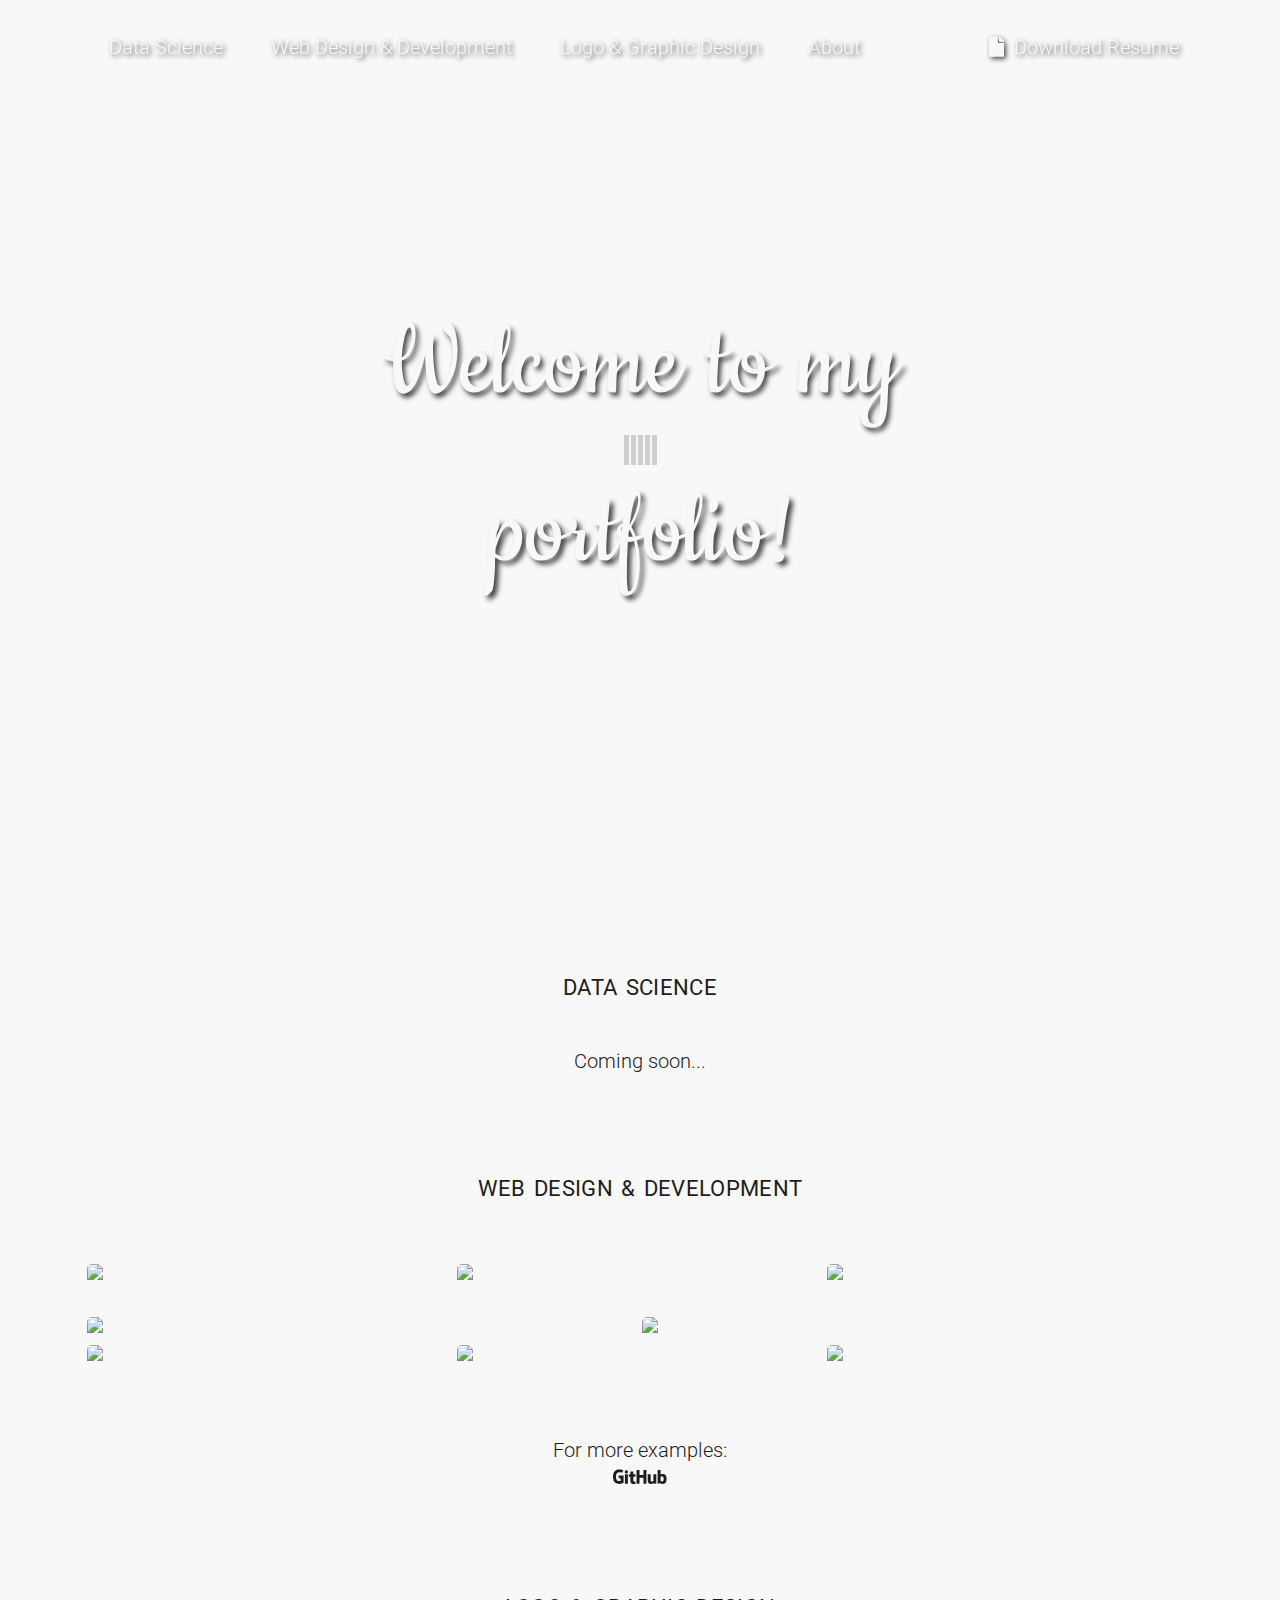
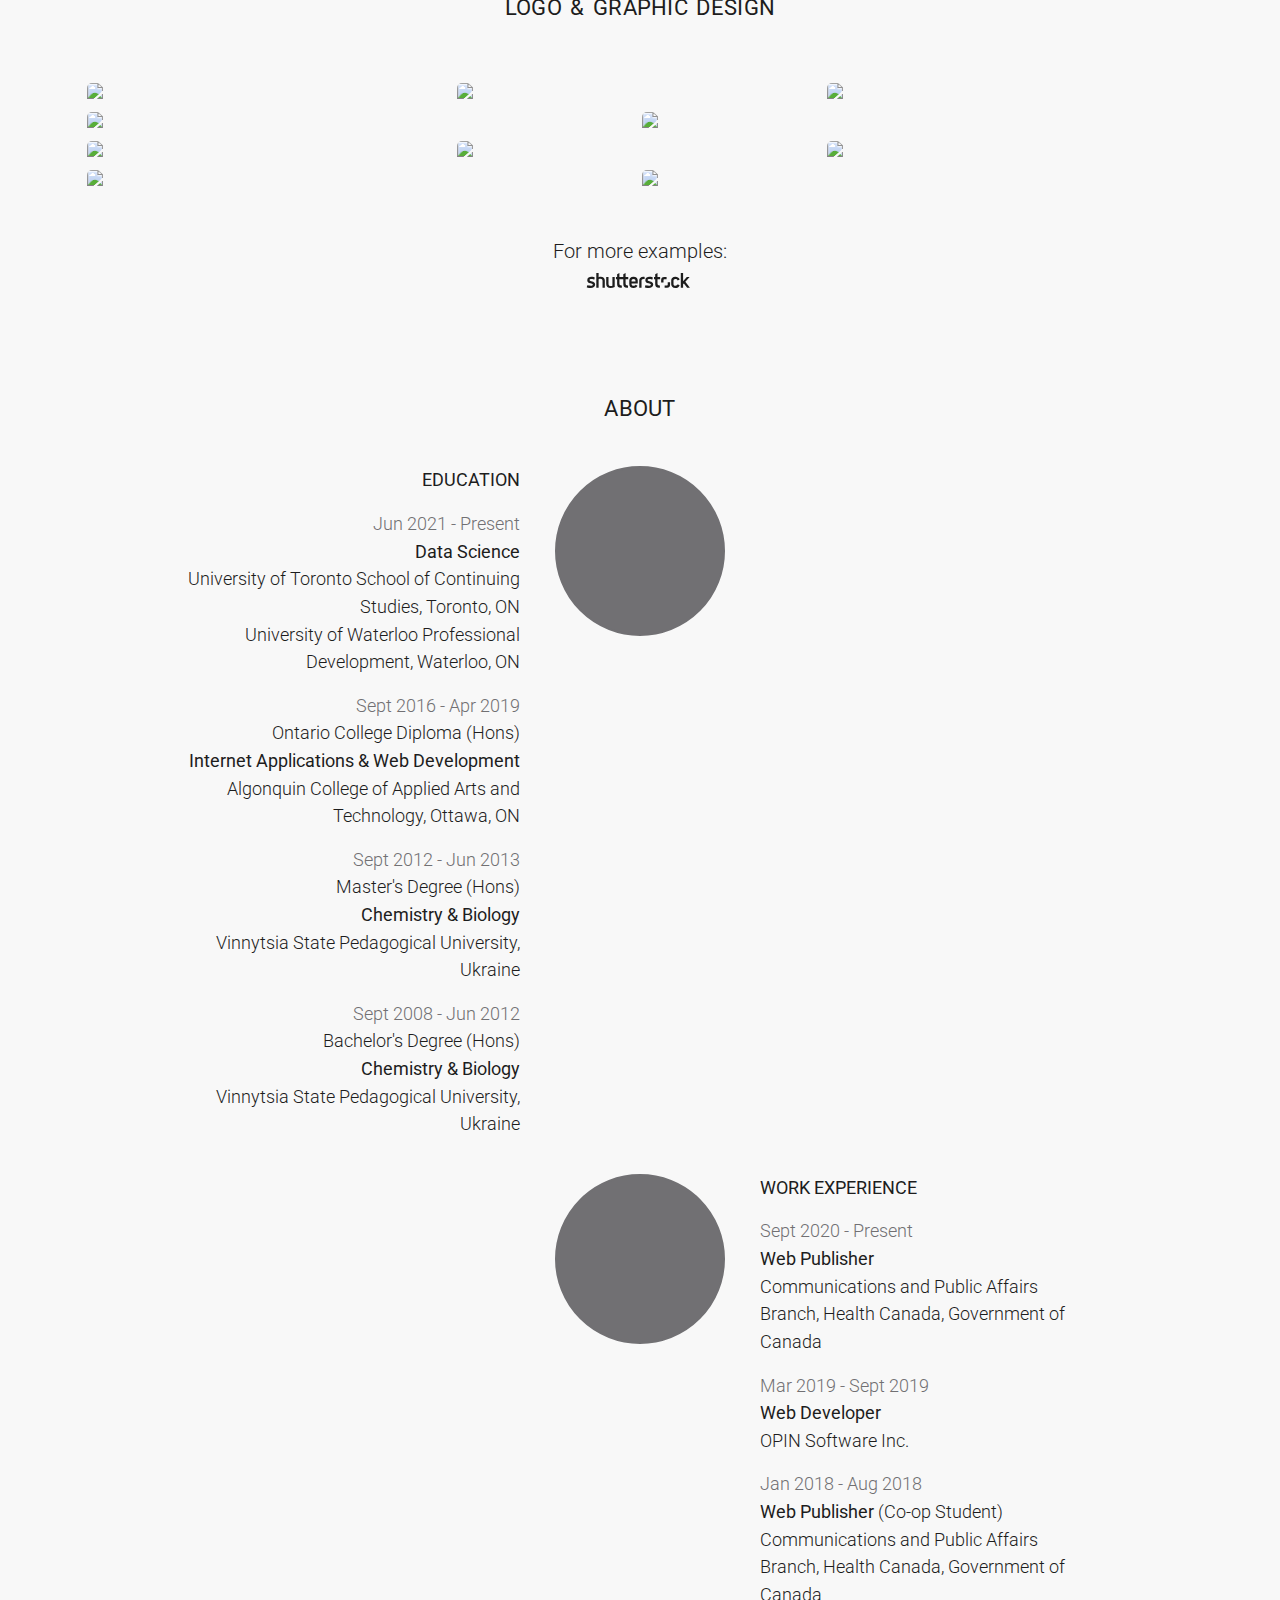
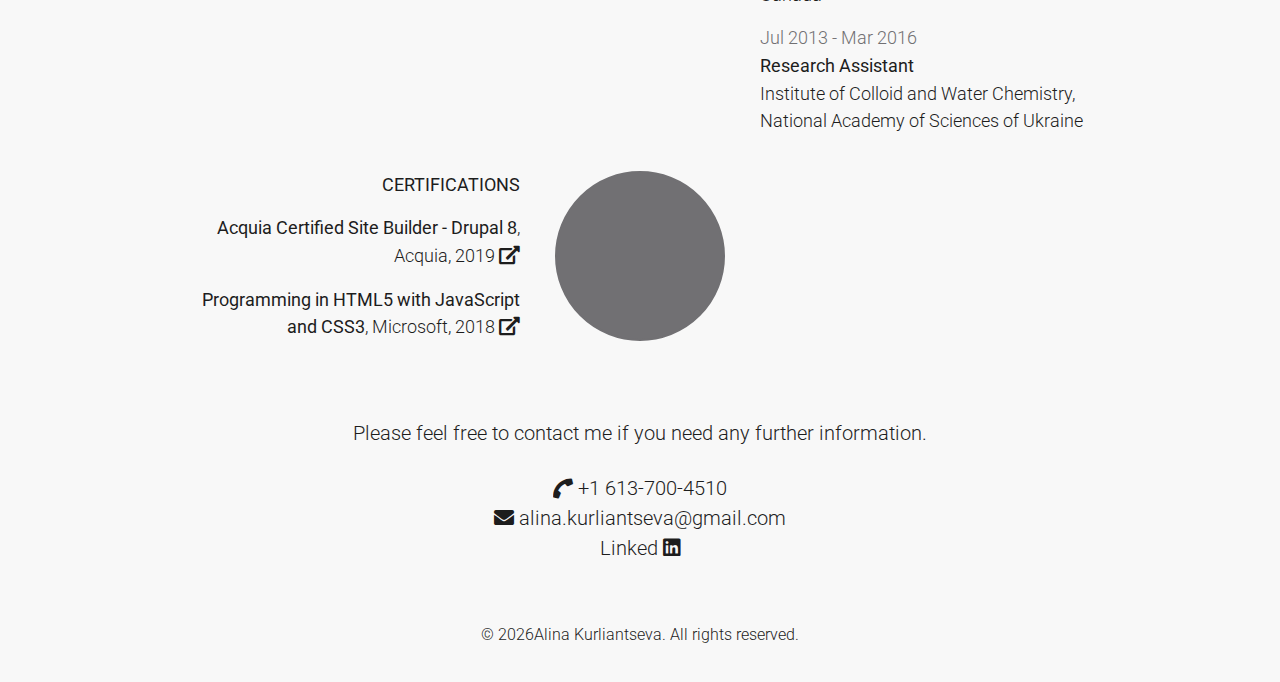
==== index.html @ 16f8d9e8 "Add files via upload" ====
﻿<!DOCTYPE html>
<html lang="en">
<head>
<title>Alina Kurliantseva | Data Scientist, Edmonton, AB</title>
<meta charset="utf-8" />
<meta name="viewport" content="width=device-width, initial-scale=1" />
<meta name="description" content="Foundations of Data Science, Statistics for Data Science, Machine Learning, Big Data Management Systems and Tools" />
<meta name="keywords" content="Foundations of Data Science, Statistics for Data Science, Machine Learning, Big Data Management Systems and Tools" />
<link rel="shortcut icon" href="favicon.ico" />
<link rel="stylesheet" href="https://fonts.googleapis.com/css?family=Roboto:300,400,500" />
<link rel="stylesheet" href="https://fonts.googleapis.com/css?family=Cookie" />
<link rel="stylesheet" href="css/bootstrap.css" />
<link rel="stylesheet" href="css/all.min.css" />
<link rel="stylesheet" href="css/magnific-popup.css" />
<link rel="stylesheet" href="css/main.css" />
<script src="js/jquery.js"></script> 
<script src="js/bootstrap.js"></script> 
<script src="js/magnific-popup.js"></script> 
<script src="js/main.js"></script>
</head>
<body data-spy="scroll" data-target=".navbar" data-offset="50">
<div class="preloader">
    <div class="sk-spinner sk-spinner-wave">
        <div class="sk-rect1"></div>
        <div class="sk-rect2"></div>
        <div class="sk-rect3"></div>
        <div class="sk-rect4"></div>
        <div class="sk-rect5"></div>
    </div>
</div>
<nav class="navbar navbar-expand-lg navbar-light fixed-top" id="mainNav">
    <div class="container">
        <button class="navbar-toggler navbar-toggler-right" type="button" data-toggle="collapse" data-target="#navbar-toggler-demo" aria-controls="navbar-toggler-demo" aria-expanded="false" aria-label="Toggle navigation"><i class="fas fa-bars"></i></button>
        <div class="collapse navbar-collapse" id="navbar-toggler-demo">
            <ul class="navbar-nav mr-auto">
                <li class="nav-item"><a class="nav-link js-scroll-trigger" href="#data-science">Data Science</a></li>
                <li class="nav-item"><a class="nav-link js-scroll-trigger" href="#web-design-development">Web Design &#38; Development</a></li>
                <li class="nav-item"><a class="nav-link js-scroll-trigger" href="#logo-graphic-design">Logo &#38; Graphic Design</a></li>
                <li class="nav-item"><a class="nav-link js-scroll-trigger" href="#about-me">About</a></li>
            </ul>
        </div>
        <a class="navbar-brand" href="docs/alina-kurliantseva-resume.pdf" download><i class="fas fa-file"></i>&#160;&#160;Download Resume</a></div>
</nav>
<section id="home">
    <div class="dot-pattern">
        <div class="container">
            <div class="row">
                <p class="welcome">Welcome to my portfolio!</p>
            </div>
        </div>
    </div>
</section>
<section id="data-science">
    <div class="container">
        <div class="row">
            <div class="col">
                <h1 class="text-center section-title">Data Science</h1>
                <p class="text-center section-description">Coming soon...</p>
            </div>
        </div>
    </div>
</section>
<section id="web-design-development">
    <div class="container">
        <div class="row">
            <div class="col">
                <h1 class="text-center section-title">Web Design &#38; Development</h1>
            </div>
        </div>
        <div id="portfolio-wrapper" class="portfolio-gallery">
            <div class="row">
                <div class="col-12 col-md-6 col-lg-4">
                    <div class="portfolio-item">
                        <div class="wrapper"><a href="#web-design-development-1"><img class="portfolio-img" src="img/web-design-development/alina-kurliantseva-web-design-development-1.jpg" alt="Alina Kurliantseva - Web Design and Development" />
                            <div class="overlay">
                                <div class="view-details">
                                    <p class="text-center">View Details</p>
                                </div>
                            </div>
                            </a></div>
                    </div>
                </div>
                <div class="col-12 col-md-6 col-lg-4">
                    <div class="portfolio-item">
                        <div class="wrapper"><a href="#web-design-development-2"><img class="portfolio-img" src="img/web-design-development/alina-kurliantseva-web-design-development-2.jpg" alt="Alina Kurliantseva - Web Design and Development" />
                            <div class="overlay">
                                <div class="view-details">
                                    <p class="text-center">View Details</p>
                                </div>
                            </div>
                            </a></div>
                    </div>
                </div>
                <div class="col-12 col-md-6 col-lg-4">
                    <div class="portfolio-item">
                        <div class="wrapper"><a href="#web-design-development-8"><img class="portfolio-img" src="img/web-design-development/alina-kurliantseva-web-design-development-8.jpg" alt="Alina Kurliantseva - Web Design and Development" />
                            <div class="overlay">
                                <div class="view-details">
                                    <p class="text-center">View Details</p>
                                </div>
                            </div>
                            </a></div>
                    </div>
                </div>
                <div class="col-12 col-md-6">
                    <div class="portfolio-item">
                        <div class="wrapper"><a href="#web-design-development-6"><img class="portfolio-img" src="img/web-design-development/alina-kurliantseva-web-design-development-6.jpg" alt="Alina Kurliantseva - Web Design and Development" />
                            <div class="overlay">
                                <div class="view-details">
                                    <p class="text-center">View Details</p>
                                </div>
                            </div>
                            </a></div>
                    </div>
                </div>
                <div class="col-12 col-md-6 offset-md-3 col-lg-6 offset-lg-0">
                    <div class="portfolio-item">
                        <div class="wrapper"><a href="#web-design-development-7"><img class="portfolio-img" src="img/web-design-development/alina-kurliantseva-web-design-development-7.jpg" alt="Alina Kurliantseva - Web Design and Development" />
                            <div class="overlay">
                                <div class="view-details">
                                    <p class="text-center">View Details</p>
                                </div>
                            </div>
                            </a></div>
                    </div>
                </div>
                <div class="col-12 col-md-6 col-lg-4">
                    <div class="portfolio-item">
                        <div class="wrapper"><a href="#web-design-development-3"><img class="portfolio-img" src="img/web-design-development/alina-kurliantseva-web-design-development-3.jpg" alt="Alina Kurliantseva - Web Design and Development" />
                            <div class="overlay">
                                <div class="view-details">
                                    <p class="text-center">View Details</p>
                                </div>
                            </div>
                            </a></div>
                    </div>
                </div>
                <div class="col-12 col-md-6 col-lg-4">
                    <div class="portfolio-item">
                        <div class="wrapper"><a href="#web-design-development-4"><img class="portfolio-img" src="img/web-design-development/alina-kurliantseva-web-design-development-4.jpg" alt="Alina Kurliantseva - Web Design and Development" />
                            <div class="overlay">
                                <div class="view-details">
                                    <p class="text-center">View Details</p>
                                </div>
                            </div>
                            </a></div>
                    </div>
                </div>
                <div class="col-12 col-md-6 col-lg-4">
                    <div class="portfolio-item">
                        <div class="wrapper"><a href="#web-design-development-5"><img class="portfolio-img" src="img/web-design-development/alina-kurliantseva-web-design-development-5.jpg" alt="Alina Kurliantseva - Web Design and Development" />
                            <div class="overlay">
                                <div class="view-details">
                                    <p class="text-center">View Details</p>
                                </div>
                            </div>
                            </a></div>
                    </div>
                </div>
            </div>
        </div>
        <div class="row">
            <div class="col">
                <p class="text-center section-description">For more examples:<br />
                    <a href="https://github.com/alinakurliantseva?tab=repositories">
                    <svg xmlns="http://www.w3.org/2000/svg" viewBox="0 0 45 16" width="54" height="19.2">
                        <path class="github-com" fill-rule="evenodd" fill="#1d1d1d" d="M18.53 12.03h-.02c.009 0 .015.01.024.011h.006l-.01-.01zm.004.011c-.093.001-.327.05-.574.05-.78 0-1.05-.36-1.05-.83V8.13h1.59c.09 0 .16-.08.16-.19v-1.7c0-.09-.08-.17-.16-.17h-1.59V3.96c0-.08-.05-.13-.14-.13h-2.16c-.09 0-.14.05-.14.13v2.17s-1.09.27-1.16.28c-.08.02-.13.09-.13.17v1.36c0 .11.08.19.17.19h1.11v3.28c0 2.44 1.7 2.69 2.86 2.69.53 0 1.17-.17 1.27-.22.06-.02.09-.09.09-.16v-1.5a.177.177 0 00-.146-.18zM42.23 9.84c0-1.81-.73-2.05-1.5-1.97-.6.04-1.08.34-1.08.34v3.52s.49.34 1.22.36c1.03.03 1.36-.34 1.36-2.25zm2.43-.16c0 3.43-1.11 4.41-3.05 4.41-1.64 0-2.52-.83-2.52-.83s-.04.46-.09.52c-.03.06-.08.08-.14.08h-1.48c-.1 0-.19-.08-.19-.17l.02-11.11c0-.09.08-.17.17-.17h2.13c.09 0 .17.08.17.17v3.77s.82-.53 2.02-.53l-.01-.02c1.2 0 2.97.45 2.97 3.88zm-8.72-3.61h-2.1c-.11 0-.17.08-.17.19v5.44s-.55.39-1.3.39-.97-.34-.97-1.09V6.25c0-.09-.08-.17-.17-.17h-2.14c-.09 0-.17.08-.17.17v5.11c0 2.2 1.23 2.75 2.92 2.75 1.39 0 2.52-.77 2.52-.77s.05.39.08.45c.02.05.09.09.16.09h1.34c.11 0 .17-.08.17-.17l.02-7.47c0-.09-.08-.17-.19-.17zm-23.7-.01h-2.13c-.09 0-.17.09-.17.2v7.34c0 .2.13.27.3.27h1.92c.2 0 .25-.09.25-.27V6.23c0-.09-.08-.17-.17-.17zm-1.05-3.38c-.77 0-1.38.61-1.38 1.38 0 .77.61 1.38 1.38 1.38.75 0 1.36-.61 1.36-1.38 0-.77-.61-1.38-1.36-1.38zm16.49-.25h-2.11c-.09 0-.17.08-.17.17v4.09h-3.31V2.6c0-.09-.08-.17-.17-.17h-2.13c-.09 0-.17.08-.17.17v11.11c0 .09.09.17.17.17h2.13c.09 0 .17-.08.17-.17V8.96h3.31l-.02 4.75c0 .09.08.17.17.17h2.13c.09 0 .17-.08.17-.17V2.6c0-.09-.08-.17-.17-.17zM8.81 7.35v5.74c0 .04-.01.11-.06.13 0 0-1.25.89-3.31.89-2.49 0-5.44-.78-5.44-5.92S2.58 1.99 5.1 2c2.18 0 3.06.49 3.2.58.04.05.06.09.06.14L7.94 4.5c0 .09-.09.2-.2.17-.36-.11-.9-.33-2.17-.33-1.47 0-3.05.42-3.05 3.73s1.5 3.7 2.58 3.7c.92 0 1.25-.11 1.25-.11v-2.3H4.88c-.11 0-.19-.08-.19-.17V7.35c0-.09.08-.17.19-.17h3.74c.11 0 .19.08.19.17z"> </path>
                    </svg>
                    </a></p>
            </div>
        </div>
    </div>
</section>
<div id="web-design-development-1" class="popup-modal mfp-hide"><a href="photoshop-for-photographers.html"><img class="img" src="img/web-design-development/alina-kurliantseva-web-design-development-1.jpg" alt="Alina Kurliantseva - Web Design and Development" /></a>
    <div class="description-box">
        <p class="text-center"><i class="fas fa-code"></i>&#160;HTML, CSS, Bootstrap, JavaScript, Adobe Photoshop</p>
    </div>
    <div class="link-box">
        <div class="row">
            <div class="col text-left"><a href="https://github.com/alinakurliantseva/photoshop-for-photographers">
                <svg xmlns="http://www.w3.org/2000/svg" viewBox="0 0 45 16" width="54" height="19.2">
                    <path class="github-com" fill-rule="evenodd" fill="#f8f8f8"
                d="M18.53 12.03h-.02c.009 0 .015.01.024.011h.006l-.01-.01zm.004.011c-.093.001-.327.05-.574.05-.78 0-1.05-.36-1.05-.83V8.13h1.59c.09 0 .16-.08.16-.19v-1.7c0-.09-.08-.17-.16-.17h-1.59V3.96c0-.08-.05-.13-.14-.13h-2.16c-.09 0-.14.05-.14.13v2.17s-1.09.27-1.16.28c-.08.02-.13.09-.13.17v1.36c0 .11.08.19.17.19h1.11v3.28c0 2.44 1.7 2.69 2.86 2.69.53 0 1.17-.17 1.27-.22.06-.02.09-.09.09-.16v-1.5a.177.177 0 00-.146-.18zM42.23 9.84c0-1.81-.73-2.05-1.5-1.97-.6.04-1.08.34-1.08.34v3.52s.49.34 1.22.36c1.03.03 1.36-.34 1.36-2.25zm2.43-.16c0 3.43-1.11 4.41-3.05 4.41-1.64 0-2.52-.83-2.52-.83s-.04.46-.09.52c-.03.06-.08.08-.14.08h-1.48c-.1 0-.19-.08-.19-.17l.02-11.11c0-.09.08-.17.17-.17h2.13c.09 0 .17.08.17.17v3.77s.82-.53 2.02-.53l-.01-.02c1.2 0 2.97.45 2.97 3.88zm-8.72-3.61h-2.1c-.11 0-.17.08-.17.19v5.44s-.55.39-1.3.39-.97-.34-.97-1.09V6.25c0-.09-.08-.17-.17-.17h-2.14c-.09 0-.17.08-.17.17v5.11c0 2.2 1.23 2.75 2.92 2.75 1.39 0 2.52-.77 2.52-.77s.05.39.08.45c.02.05.09.09.16.09h1.34c.11 0 .17-.08.17-.17l.02-7.47c0-.09-.08-.17-.19-.17zm-23.7-.01h-2.13c-.09 0-.17.09-.17.2v7.34c0 .2.13.27.3.27h1.92c.2 0 .25-.09.25-.27V6.23c0-.09-.08-.17-.17-.17zm-1.05-3.38c-.77 0-1.38.61-1.38 1.38 0 .77.61 1.38 1.38 1.38.75 0 1.36-.61 1.36-1.38 0-.77-.61-1.38-1.36-1.38zm16.49-.25h-2.11c-.09 0-.17.08-.17.17v4.09h-3.31V2.6c0-.09-.08-.17-.17-.17h-2.13c-.09 0-.17.08-.17.17v11.11c0 .09.09.17.17.17h2.13c.09 0 .17-.08.17-.17V8.96h3.31l-.02 4.75c0 .09.08.17.17.17h2.13c.09 0 .17-.08.17-.17V2.6c0-.09-.08-.17-.17-.17zM8.81 7.35v5.74c0 .04-.01.11-.06.13 0 0-1.25.89-3.31.89-2.49 0-5.44-.78-5.44-5.92S2.58 1.99 5.1 2c2.18 0 3.06.49 3.2.58.04.05.06.09.06.14L7.94 4.5c0 .09-.09.2-.2.17-.36-.11-.9-.33-2.17-.33-1.47 0-3.05.42-3.05 3.73s1.5 3.7 2.58 3.7c.92 0 1.25-.11 1.25-.11v-2.3H4.88c-.11 0-.19-.08-.19-.17V7.35c0-.09.08-.17.19-.17h3.74c.11 0 .19.08.19.17z"></path>
                </svg>
                </a></div>
            <div class="col text-right"><a class="description-box-close">Close</a></div>
        </div>
    </div>
</div>
<div id="web-design-development-2" class="popup-modal mfp-hide"><a href="healthy-eating.html"><img class="img" src="img/web-design-development/alina-kurliantseva-web-design-development-2.jpg" alt="Alina Kurliantseva - Web Design and Development" /></a>
    <div class="description-box">
        <p class="text-center"><i class="fas fa-code"></i>&#160;HTML, CSS, Bootstrap, JavaScript, Adobe Photoshop</p>
    </div>
    <div class="link-box">
        <div class="row">
            <div class="col text-left"><a href="https://github.com/alinakurliantseva/healthy-eating">
                <svg xmlns="http://www.w3.org/2000/svg" viewBox="0 0 45 16" width="54" height="19.2">
                    <path class="github-com" fill-rule="evenodd" fill="#f8f8f8"
                d="M18.53 12.03h-.02c.009 0 .015.01.024.011h.006l-.01-.01zm.004.011c-.093.001-.327.05-.574.05-.78 0-1.05-.36-1.05-.83V8.13h1.59c.09 0 .16-.08.16-.19v-1.7c0-.09-.08-.17-.16-.17h-1.59V3.96c0-.08-.05-.13-.14-.13h-2.16c-.09 0-.14.05-.14.13v2.17s-1.09.27-1.16.28c-.08.02-.13.09-.13.17v1.36c0 .11.08.19.17.19h1.11v3.28c0 2.44 1.7 2.69 2.86 2.69.53 0 1.17-.17 1.27-.22.06-.02.09-.09.09-.16v-1.5a.177.177 0 00-.146-.18zM42.23 9.84c0-1.81-.73-2.05-1.5-1.97-.6.04-1.08.34-1.08.34v3.52s.49.34 1.22.36c1.03.03 1.36-.34 1.36-2.25zm2.43-.16c0 3.43-1.11 4.41-3.05 4.41-1.64 0-2.52-.83-2.52-.83s-.04.46-.09.52c-.03.06-.08.08-.14.08h-1.48c-.1 0-.19-.08-.19-.17l.02-11.11c0-.09.08-.17.17-.17h2.13c.09 0 .17.08.17.17v3.77s.82-.53 2.02-.53l-.01-.02c1.2 0 2.97.45 2.97 3.88zm-8.72-3.61h-2.1c-.11 0-.17.08-.17.19v5.44s-.55.39-1.3.39-.97-.34-.97-1.09V6.25c0-.09-.08-.17-.17-.17h-2.14c-.09 0-.17.08-.17.17v5.11c0 2.2 1.23 2.75 2.92 2.75 1.39 0 2.52-.77 2.52-.77s.05.39.08.45c.02.05.09.09.16.09h1.34c.11 0 .17-.08.17-.17l.02-7.47c0-.09-.08-.17-.19-.17zm-23.7-.01h-2.13c-.09 0-.17.09-.17.2v7.34c0 .2.13.27.3.27h1.92c.2 0 .25-.09.25-.27V6.23c0-.09-.08-.17-.17-.17zm-1.05-3.38c-.77 0-1.38.61-1.38 1.38 0 .77.61 1.38 1.38 1.38.75 0 1.36-.61 1.36-1.38 0-.77-.61-1.38-1.36-1.38zm16.49-.25h-2.11c-.09 0-.17.08-.17.17v4.09h-3.31V2.6c0-.09-.08-.17-.17-.17h-2.13c-.09 0-.17.08-.17.17v11.11c0 .09.09.17.17.17h2.13c.09 0 .17-.08.17-.17V8.96h3.31l-.02 4.75c0 .09.08.17.17.17h2.13c.09 0 .17-.08.17-.17V2.6c0-.09-.08-.17-.17-.17zM8.81 7.35v5.74c0 .04-.01.11-.06.13 0 0-1.25.89-3.31.89-2.49 0-5.44-.78-5.44-5.92S2.58 1.99 5.1 2c2.18 0 3.06.49 3.2.58.04.05.06.09.06.14L7.94 4.5c0 .09-.09.2-.2.17-.36-.11-.9-.33-2.17-.33-1.47 0-3.05.42-3.05 3.73s1.5 3.7 2.58 3.7c.92 0 1.25-.11 1.25-.11v-2.3H4.88c-.11 0-.19-.08-.19-.17V7.35c0-.09.08-.17.19-.17h3.74c.11 0 .19.08.19.17z"></path>
                </svg>
                </a></div>
            <div class="col text-right"><a class="description-box-close">Close</a></div>
        </div>
    </div>
</div>
<div id="web-design-development-3" class="popup-modal mfp-hide"><a href="all-you-need-is-love.html"><img class="img" src="img/web-design-development/alina-kurliantseva-web-design-development-3.jpg" alt="Alina Kurliantseva - Web Design and Development" /></a>
    <div class="description-box">
        <p class="text-center"><i class="fas fa-code"></i>&#160;HTML, CSS, JavaScript, Adobe Photoshop</p>
    </div>
    <div class="link-box">
        <div class="row">
            <div class="col text-left"><a href="https://github.com/alinakurliantseva/all-you-need-is-love">
                <svg xmlns="http://www.w3.org/2000/svg" viewBox="0 0 45 16" width="54" height="19.2">
                    <path class="github-com" fill-rule="evenodd" fill="#f8f8f8"
                d="M18.53 12.03h-.02c.009 0 .015.01.024.011h.006l-.01-.01zm.004.011c-.093.001-.327.05-.574.05-.78 0-1.05-.36-1.05-.83V8.13h1.59c.09 0 .16-.08.16-.19v-1.7c0-.09-.08-.17-.16-.17h-1.59V3.96c0-.08-.05-.13-.14-.13h-2.16c-.09 0-.14.05-.14.13v2.17s-1.09.27-1.16.28c-.08.02-.13.09-.13.17v1.36c0 .11.08.19.17.19h1.11v3.28c0 2.44 1.7 2.69 2.86 2.69.53 0 1.17-.17 1.27-.22.06-.02.09-.09.09-.16v-1.5a.177.177 0 00-.146-.18zM42.23 9.84c0-1.81-.73-2.05-1.5-1.97-.6.04-1.08.34-1.08.34v3.52s.49.34 1.22.36c1.03.03 1.36-.34 1.36-2.25zm2.43-.16c0 3.43-1.11 4.41-3.05 4.41-1.64 0-2.52-.83-2.52-.83s-.04.46-.09.52c-.03.06-.08.08-.14.08h-1.48c-.1 0-.19-.08-.19-.17l.02-11.11c0-.09.08-.17.17-.17h2.13c.09 0 .17.08.17.17v3.77s.82-.53 2.02-.53l-.01-.02c1.2 0 2.97.45 2.97 3.88zm-8.72-3.61h-2.1c-.11 0-.17.08-.17.19v5.44s-.55.39-1.3.39-.97-.34-.97-1.09V6.25c0-.09-.08-.17-.17-.17h-2.14c-.09 0-.17.08-.17.17v5.11c0 2.2 1.23 2.75 2.92 2.75 1.39 0 2.52-.77 2.52-.77s.05.39.08.45c.02.05.09.09.16.09h1.34c.11 0 .17-.08.17-.17l.02-7.47c0-.09-.08-.17-.19-.17zm-23.7-.01h-2.13c-.09 0-.17.09-.17.2v7.34c0 .2.13.27.3.27h1.92c.2 0 .25-.09.25-.27V6.23c0-.09-.08-.17-.17-.17zm-1.05-3.38c-.77 0-1.38.61-1.38 1.38 0 .77.61 1.38 1.38 1.38.75 0 1.36-.61 1.36-1.38 0-.77-.61-1.38-1.36-1.38zm16.49-.25h-2.11c-.09 0-.17.08-.17.17v4.09h-3.31V2.6c0-.09-.08-.17-.17-.17h-2.13c-.09 0-.17.08-.17.17v11.11c0 .09.09.17.17.17h2.13c.09 0 .17-.08.17-.17V8.96h3.31l-.02 4.75c0 .09.08.17.17.17h2.13c.09 0 .17-.08.17-.17V2.6c0-.09-.08-.17-.17-.17zM8.81 7.35v5.74c0 .04-.01.11-.06.13 0 0-1.25.89-3.31.89-2.49 0-5.44-.78-5.44-5.92S2.58 1.99 5.1 2c2.18 0 3.06.49 3.2.58.04.05.06.09.06.14L7.94 4.5c0 .09-.09.2-.2.17-.36-.11-.9-.33-2.17-.33-1.47 0-3.05.42-3.05 3.73s1.5 3.7 2.58 3.7c.92 0 1.25-.11 1.25-.11v-2.3H4.88c-.11 0-.19-.08-.19-.17V7.35c0-.09.08-.17.19-.17h3.74c.11 0 .19.08.19.17z"></path>
                </svg>
                </a></div>
            <div class="col text-right"><a class="description-box-close">Close</a></div>
        </div>
    </div>
</div>
<div id="web-design-development-4" class="popup-modal mfp-hide"><a href="drum-kit.html"><img class="img" src="img/web-design-development/alina-kurliantseva-web-design-development-4.jpg" alt="Alina Kurliantseva - Web Design and Development" /></a>
    <div class="description-box">
        <p class="text-center"><i class="fas fa-code"></i>&#160;HTML, CSS, Bootstrap, JavaScript, Adobe Photoshop</p>
    </div>
    <div class="link-box">
        <div class="row">
            <div class="col text-left"><a href="https://github.com/alinakurliantseva/drum-kit">
                <svg xmlns="http://www.w3.org/2000/svg" viewBox="0 0 45 16" width="54" height="19.2">
                    <path class="github-com" fill-rule="evenodd" fill="#f8f8f8"
                d="M18.53 12.03h-.02c.009 0 .015.01.024.011h.006l-.01-.01zm.004.011c-.093.001-.327.05-.574.05-.78 0-1.05-.36-1.05-.83V8.13h1.59c.09 0 .16-.08.16-.19v-1.7c0-.09-.08-.17-.16-.17h-1.59V3.96c0-.08-.05-.13-.14-.13h-2.16c-.09 0-.14.05-.14.13v2.17s-1.09.27-1.16.28c-.08.02-.13.09-.13.17v1.36c0 .11.08.19.17.19h1.11v3.28c0 2.44 1.7 2.69 2.86 2.69.53 0 1.17-.17 1.27-.22.06-.02.09-.09.09-.16v-1.5a.177.177 0 00-.146-.18zM42.23 9.84c0-1.81-.73-2.05-1.5-1.97-.6.04-1.08.34-1.08.34v3.52s.49.34 1.22.36c1.03.03 1.36-.34 1.36-2.25zm2.43-.16c0 3.43-1.11 4.41-3.05 4.41-1.64 0-2.52-.83-2.52-.83s-.04.46-.09.52c-.03.06-.08.08-.14.08h-1.48c-.1 0-.19-.08-.19-.17l.02-11.11c0-.09.08-.17.17-.17h2.13c.09 0 .17.08.17.17v3.77s.82-.53 2.02-.53l-.01-.02c1.2 0 2.97.45 2.97 3.88zm-8.72-3.61h-2.1c-.11 0-.17.08-.17.19v5.44s-.55.39-1.3.39-.97-.34-.97-1.09V6.25c0-.09-.08-.17-.17-.17h-2.14c-.09 0-.17.08-.17.17v5.11c0 2.2 1.23 2.75 2.92 2.75 1.39 0 2.52-.77 2.52-.77s.05.39.08.45c.02.05.09.09.16.09h1.34c.11 0 .17-.08.17-.17l.02-7.47c0-.09-.08-.17-.19-.17zm-23.7-.01h-2.13c-.09 0-.17.09-.17.2v7.34c0 .2.13.27.3.27h1.92c.2 0 .25-.09.25-.27V6.23c0-.09-.08-.17-.17-.17zm-1.05-3.38c-.77 0-1.38.61-1.38 1.38 0 .77.61 1.38 1.38 1.38.75 0 1.36-.61 1.36-1.38 0-.77-.61-1.38-1.36-1.38zm16.49-.25h-2.11c-.09 0-.17.08-.17.17v4.09h-3.31V2.6c0-.09-.08-.17-.17-.17h-2.13c-.09 0-.17.08-.17.17v11.11c0 .09.09.17.17.17h2.13c.09 0 .17-.08.17-.17V8.96h3.31l-.02 4.75c0 .09.08.17.17.17h2.13c.09 0 .17-.08.17-.17V2.6c0-.09-.08-.17-.17-.17zM8.81 7.35v5.74c0 .04-.01.11-.06.13 0 0-1.25.89-3.31.89-2.49 0-5.44-.78-5.44-5.92S2.58 1.99 5.1 2c2.18 0 3.06.49 3.2.58.04.05.06.09.06.14L7.94 4.5c0 .09-.09.2-.2.17-.36-.11-.9-.33-2.17-.33-1.47 0-3.05.42-3.05 3.73s1.5 3.7 2.58 3.7c.92 0 1.25-.11 1.25-.11v-2.3H4.88c-.11 0-.19-.08-.19-.17V7.35c0-.09.08-.17.19-.17h3.74c.11 0 .19.08.19.17z"></path>
                </svg>
                </a></div>
            <div class="col text-right"><a class="description-box-close">Close</a></div>
        </div>
    </div>
</div>
<div id="web-design-development-5" class="popup-modal mfp-hide"><a href="tic-tac-toe.html"><img class="img" src="img/web-design-development/alina-kurliantseva-web-design-development-5.jpg" alt="Alina Kurliantseva - Web Design and Development" /></a>
    <div class="description-box">
        <p class="text-center"><i class="fas fa-code"></i>&#160;HTML, CSS, Bootstrap, JavaScript, Adobe Photoshop</p>
    </div>
    <div class="link-box">
        <div class="row">
            <div class="col text-left"><a href="https://github.com/alinakurliantseva/tic-tac-toe">
                <svg xmlns="http://www.w3.org/2000/svg" viewBox="0 0 45 16" width="54" height="19.2">
                    <path class="github-com" fill-rule="evenodd" fill="#f8f8f8"
                d="M18.53 12.03h-.02c.009 0 .015.01.024.011h.006l-.01-.01zm.004.011c-.093.001-.327.05-.574.05-.78 0-1.05-.36-1.05-.83V8.13h1.59c.09 0 .16-.08.16-.19v-1.7c0-.09-.08-.17-.16-.17h-1.59V3.96c0-.08-.05-.13-.14-.13h-2.16c-.09 0-.14.05-.14.13v2.17s-1.09.27-1.16.28c-.08.02-.13.09-.13.17v1.36c0 .11.08.19.17.19h1.11v3.28c0 2.44 1.7 2.69 2.86 2.69.53 0 1.17-.17 1.27-.22.06-.02.09-.09.09-.16v-1.5a.177.177 0 00-.146-.18zM42.23 9.84c0-1.81-.73-2.05-1.5-1.97-.6.04-1.08.34-1.08.34v3.52s.49.34 1.22.36c1.03.03 1.36-.34 1.36-2.25zm2.43-.16c0 3.43-1.11 4.41-3.05 4.41-1.64 0-2.52-.83-2.52-.83s-.04.46-.09.52c-.03.06-.08.08-.14.08h-1.48c-.1 0-.19-.08-.19-.17l.02-11.11c0-.09.08-.17.17-.17h2.13c.09 0 .17.08.17.17v3.77s.82-.53 2.02-.53l-.01-.02c1.2 0 2.97.45 2.97 3.88zm-8.72-3.61h-2.1c-.11 0-.17.08-.17.19v5.44s-.55.39-1.3.39-.97-.34-.97-1.09V6.25c0-.09-.08-.17-.17-.17h-2.14c-.09 0-.17.08-.17.17v5.11c0 2.2 1.23 2.75 2.92 2.75 1.39 0 2.52-.77 2.52-.77s.05.39.08.45c.02.05.09.09.16.09h1.34c.11 0 .17-.08.17-.17l.02-7.47c0-.09-.08-.17-.19-.17zm-23.7-.01h-2.13c-.09 0-.17.09-.17.2v7.34c0 .2.13.27.3.27h1.92c.2 0 .25-.09.25-.27V6.23c0-.09-.08-.17-.17-.17zm-1.05-3.38c-.77 0-1.38.61-1.38 1.38 0 .77.61 1.38 1.38 1.38.75 0 1.36-.61 1.36-1.38 0-.77-.61-1.38-1.36-1.38zm16.49-.25h-2.11c-.09 0-.17.08-.17.17v4.09h-3.31V2.6c0-.09-.08-.17-.17-.17h-2.13c-.09 0-.17.08-.17.17v11.11c0 .09.09.17.17.17h2.13c.09 0 .17-.08.17-.17V8.96h3.31l-.02 4.75c0 .09.08.17.17.17h2.13c.09 0 .17-.08.17-.17V2.6c0-.09-.08-.17-.17-.17zM8.81 7.35v5.74c0 .04-.01.11-.06.13 0 0-1.25.89-3.31.89-2.49 0-5.44-.78-5.44-5.92S2.58 1.99 5.1 2c2.18 0 3.06.49 3.2.58.04.05.06.09.06.14L7.94 4.5c0 .09-.09.2-.2.17-.36-.11-.9-.33-2.17-.33-1.47 0-3.05.42-3.05 3.73s1.5 3.7 2.58 3.7c.92 0 1.25-.11 1.25-.11v-2.3H4.88c-.11 0-.19-.08-.19-.17V7.35c0-.09.08-.17.19-.17h3.74c.11 0 .19.08.19.17z"></path>
                </svg>
                </a></div>
            <div class="col text-right"><a class="description-box-close">Close</a></div>
        </div>
    </div>
</div>
<div id="web-design-development-6" class="popup-modal mfp-hide"><a href="photography.html"><img class="img" src="img/web-design-development/alina-kurliantseva-web-design-development-6.jpg" alt="Alina Kurliantseva - Web Design and Development" /></a>
    <div class="description-box">
        <p class="text-center"><i class="fas fa-code"></i>&#160;HTML, CSS, Bootstrap, JavaScript, Adobe Photoshop</p>
    </div>
    <div class="link-box">
        <div class="row">
            <div class="col text-left"><a href="https://github.com/alinakurliantseva/photography">
                <svg xmlns="http://www.w3.org/2000/svg" viewBox="0 0 45 16" width="54" height="19.2">
                    <path class="github-com" fill-rule="evenodd" fill="#f8f8f8"
                d="M18.53 12.03h-.02c.009 0 .015.01.024.011h.006l-.01-.01zm.004.011c-.093.001-.327.05-.574.05-.78 0-1.05-.36-1.05-.83V8.13h1.59c.09 0 .16-.08.16-.19v-1.7c0-.09-.08-.17-.16-.17h-1.59V3.96c0-.08-.05-.13-.14-.13h-2.16c-.09 0-.14.05-.14.13v2.17s-1.09.27-1.16.28c-.08.02-.13.09-.13.17v1.36c0 .11.08.19.17.19h1.11v3.28c0 2.44 1.7 2.69 2.86 2.69.53 0 1.17-.17 1.27-.22.06-.02.09-.09.09-.16v-1.5a.177.177 0 00-.146-.18zM42.23 9.84c0-1.81-.73-2.05-1.5-1.97-.6.04-1.08.34-1.08.34v3.52s.49.34 1.22.36c1.03.03 1.36-.34 1.36-2.25zm2.43-.16c0 3.43-1.11 4.41-3.05 4.41-1.64 0-2.52-.83-2.52-.83s-.04.46-.09.52c-.03.06-.08.08-.14.08h-1.48c-.1 0-.19-.08-.19-.17l.02-11.11c0-.09.08-.17.17-.17h2.13c.09 0 .17.08.17.17v3.77s.82-.53 2.02-.53l-.01-.02c1.2 0 2.97.45 2.97 3.88zm-8.72-3.61h-2.1c-.11 0-.17.08-.17.19v5.44s-.55.39-1.3.39-.97-.34-.97-1.09V6.25c0-.09-.08-.17-.17-.17h-2.14c-.09 0-.17.08-.17.17v5.11c0 2.2 1.23 2.75 2.92 2.75 1.39 0 2.52-.77 2.52-.77s.05.39.08.45c.02.05.09.09.16.09h1.34c.11 0 .17-.08.17-.17l.02-7.47c0-.09-.08-.17-.19-.17zm-23.7-.01h-2.13c-.09 0-.17.09-.17.2v7.34c0 .2.13.27.3.27h1.92c.2 0 .25-.09.25-.27V6.23c0-.09-.08-.17-.17-.17zm-1.05-3.38c-.77 0-1.38.61-1.38 1.38 0 .77.61 1.38 1.38 1.38.75 0 1.36-.61 1.36-1.38 0-.77-.61-1.38-1.36-1.38zm16.49-.25h-2.11c-.09 0-.17.08-.17.17v4.09h-3.31V2.6c0-.09-.08-.17-.17-.17h-2.13c-.09 0-.17.08-.17.17v11.11c0 .09.09.17.17.17h2.13c.09 0 .17-.08.17-.17V8.96h3.31l-.02 4.75c0 .09.08.17.17.17h2.13c.09 0 .17-.08.17-.17V2.6c0-.09-.08-.17-.17-.17zM8.81 7.35v5.74c0 .04-.01.11-.06.13 0 0-1.25.89-3.31.89-2.49 0-5.44-.78-5.44-5.92S2.58 1.99 5.1 2c2.18 0 3.06.49 3.2.58.04.05.06.09.06.14L7.94 4.5c0 .09-.09.2-.2.17-.36-.11-.9-.33-2.17-.33-1.47 0-3.05.42-3.05 3.73s1.5 3.7 2.58 3.7c.92 0 1.25-.11 1.25-.11v-2.3H4.88c-.11 0-.19-.08-.19-.17V7.35c0-.09.08-.17.19-.17h3.74c.11 0 .19.08.19.17z"></path>
                </svg>
                </a></div>
            <div class="col text-right"><a class="description-box-close">Close</a></div>
        </div>
    </div>
</div>
<div id="web-design-development-7" class="popup-modal mfp-hide"><a href="lemon-garden.html"><img class="img" src="img/web-design-development/alina-kurliantseva-web-design-development-7.jpg" alt="Alina Kurliantseva - Web Design and Development" /></a>
    <div class="description-box">
        <p class="text-center"><i class="fas fa-code"></i>&#160;HTML, CSS, Bootstrap, JavaScript, Adobe Photoshop</p>
    </div>
    <div class="link-box">
        <div class="row">
            <div class="col text-left"><a href="https://github.com/alinakurliantseva/lemon-garden">
                <svg xmlns="http://www.w3.org/2000/svg" viewBox="0 0 45 16" width="54" height="19.2">
                    <path class="github-com" fill-rule="evenodd" fill="#f8f8f8"
                d="M18.53 12.03h-.02c.009 0 .015.01.024.011h.006l-.01-.01zm.004.011c-.093.001-.327.05-.574.05-.78 0-1.05-.36-1.05-.83V8.13h1.59c.09 0 .16-.08.16-.19v-1.7c0-.09-.08-.17-.16-.17h-1.59V3.96c0-.08-.05-.13-.14-.13h-2.16c-.09 0-.14.05-.14.13v2.17s-1.09.27-1.16.28c-.08.02-.13.09-.13.17v1.36c0 .11.08.19.17.19h1.11v3.28c0 2.44 1.7 2.69 2.86 2.69.53 0 1.17-.17 1.27-.22.06-.02.09-.09.09-.16v-1.5a.177.177 0 00-.146-.18zM42.23 9.84c0-1.81-.73-2.05-1.5-1.97-.6.04-1.08.34-1.08.34v3.52s.49.34 1.22.36c1.03.03 1.36-.34 1.36-2.25zm2.43-.16c0 3.43-1.11 4.41-3.05 4.41-1.64 0-2.52-.83-2.52-.83s-.04.46-.09.52c-.03.06-.08.08-.14.08h-1.48c-.1 0-.19-.08-.19-.17l.02-11.11c0-.09.08-.17.17-.17h2.13c.09 0 .17.08.17.17v3.77s.82-.53 2.02-.53l-.01-.02c1.2 0 2.97.45 2.97 3.88zm-8.72-3.61h-2.1c-.11 0-.17.08-.17.19v5.44s-.55.39-1.3.39-.97-.34-.97-1.09V6.25c0-.09-.08-.17-.17-.17h-2.14c-.09 0-.17.08-.17.17v5.11c0 2.2 1.23 2.75 2.92 2.75 1.39 0 2.52-.77 2.52-.77s.05.39.08.45c.02.05.09.09.16.09h1.34c.11 0 .17-.08.17-.17l.02-7.47c0-.09-.08-.17-.19-.17zm-23.7-.01h-2.13c-.09 0-.17.09-.17.2v7.34c0 .2.13.27.3.27h1.92c.2 0 .25-.09.25-.27V6.23c0-.09-.08-.17-.17-.17zm-1.05-3.38c-.77 0-1.38.61-1.38 1.38 0 .77.61 1.38 1.38 1.38.75 0 1.36-.61 1.36-1.38 0-.77-.61-1.38-1.36-1.38zm16.49-.25h-2.11c-.09 0-.17.08-.17.17v4.09h-3.31V2.6c0-.09-.08-.17-.17-.17h-2.13c-.09 0-.17.08-.17.17v11.11c0 .09.09.17.17.17h2.13c.09 0 .17-.08.17-.17V8.96h3.31l-.02 4.75c0 .09.08.17.17.17h2.13c.09 0 .17-.08.17-.17V2.6c0-.09-.08-.17-.17-.17zM8.81 7.35v5.74c0 .04-.01.11-.06.13 0 0-1.25.89-3.31.89-2.49 0-5.44-.78-5.44-5.92S2.58 1.99 5.1 2c2.18 0 3.06.49 3.2.58.04.05.06.09.06.14L7.94 4.5c0 .09-.09.2-.2.17-.36-.11-.9-.33-2.17-.33-1.47 0-3.05.42-3.05 3.73s1.5 3.7 2.58 3.7c.92 0 1.25-.11 1.25-.11v-2.3H4.88c-.11 0-.19-.08-.19-.17V7.35c0-.09.08-.17.19-.17h3.74c.11 0 .19.08.19.17z"></path>
                </svg>
                </a></div>
            <div class="col text-right"><a class="description-box-close">Close</a></div>
        </div>
    </div>
</div>
<div id="web-design-development-8" class="popup-modal mfp-hide"><a href="my-english-pages/index.html"><img class="img" src="img/web-design-development/alina-kurliantseva-web-design-development-8.jpg" alt="Alina Kurliantseva - Web Design and Development" /></a>
    <div class="description-box">
        <p class="text-center"><i class="fas fa-code"></i>&#160;HTML, CSS, Bootstrap, JavaScript, Adobe Photoshop</p>
    </div>
    <div class="link-box">
        <div class="row">
            <div class="col text-left"><a href="https://github.com/alinakurliantseva/my-english-pages">
                <svg xmlns="http://www.w3.org/2000/svg" viewBox="0 0 45 16" width="54" height="19.2">
                    <path class="github-com" fill-rule="evenodd" fill="#f8f8f8"
                d="M18.53 12.03h-.02c.009 0 .015.01.024.011h.006l-.01-.01zm.004.011c-.093.001-.327.05-.574.05-.78 0-1.05-.36-1.05-.83V8.13h1.59c.09 0 .16-.08.16-.19v-1.7c0-.09-.08-.17-.16-.17h-1.59V3.96c0-.08-.05-.13-.14-.13h-2.16c-.09 0-.14.05-.14.13v2.17s-1.09.27-1.16.28c-.08.02-.13.09-.13.17v1.36c0 .11.08.19.17.19h1.11v3.28c0 2.44 1.7 2.69 2.86 2.69.53 0 1.17-.17 1.27-.22.06-.02.09-.09.09-.16v-1.5a.177.177 0 00-.146-.18zM42.23 9.84c0-1.81-.73-2.05-1.5-1.97-.6.04-1.08.34-1.08.34v3.52s.49.34 1.22.36c1.03.03 1.36-.34 1.36-2.25zm2.43-.16c0 3.43-1.11 4.41-3.05 4.41-1.64 0-2.52-.83-2.52-.83s-.04.46-.09.52c-.03.06-.08.08-.14.08h-1.48c-.1 0-.19-.08-.19-.17l.02-11.11c0-.09.08-.17.17-.17h2.13c.09 0 .17.08.17.17v3.77s.82-.53 2.02-.53l-.01-.02c1.2 0 2.97.45 2.97 3.88zm-8.72-3.61h-2.1c-.11 0-.17.08-.17.19v5.44s-.55.39-1.3.39-.97-.34-.97-1.09V6.25c0-.09-.08-.17-.17-.17h-2.14c-.09 0-.17.08-.17.17v5.11c0 2.2 1.23 2.75 2.92 2.75 1.39 0 2.52-.77 2.52-.77s.05.39.08.45c.02.05.09.09.16.09h1.34c.11 0 .17-.08.17-.17l.02-7.47c0-.09-.08-.17-.19-.17zm-23.7-.01h-2.13c-.09 0-.17.09-.17.2v7.34c0 .2.13.27.3.27h1.92c.2 0 .25-.09.25-.27V6.23c0-.09-.08-.17-.17-.17zm-1.05-3.38c-.77 0-1.38.61-1.38 1.38 0 .77.61 1.38 1.38 1.38.75 0 1.36-.61 1.36-1.38 0-.77-.61-1.38-1.36-1.38zm16.49-.25h-2.11c-.09 0-.17.08-.17.17v4.09h-3.31V2.6c0-.09-.08-.17-.17-.17h-2.13c-.09 0-.17.08-.17.17v11.11c0 .09.09.17.17.17h2.13c.09 0 .17-.08.17-.17V8.96h3.31l-.02 4.75c0 .09.08.17.17.17h2.13c.09 0 .17-.08.17-.17V2.6c0-.09-.08-.17-.17-.17zM8.81 7.35v5.74c0 .04-.01.11-.06.13 0 0-1.25.89-3.31.89-2.49 0-5.44-.78-5.44-5.92S2.58 1.99 5.1 2c2.18 0 3.06.49 3.2.58.04.05.06.09.06.14L7.94 4.5c0 .09-.09.2-.2.17-.36-.11-.9-.33-2.17-.33-1.47 0-3.05.42-3.05 3.73s1.5 3.7 2.58 3.7c.92 0 1.25-.11 1.25-.11v-2.3H4.88c-.11 0-.19-.08-.19-.17V7.35c0-.09.08-.17.19-.17h3.74c.11 0 .19.08.19.17z"></path>
                </svg>
                </a></div>
            <div class="col text-right"><a class="description-box-close">Close</a></div>
        </div>
    </div>
</div>
<section id="logo-graphic-design">
    <div class="container">
        <div class="row">
            <div class="col">
                <h1 class="text-center section-title">Logo &#38; Graphic Design</h1>
            </div>
        </div>
        <div class="portfolio-gallery">
            <div class="row">
                <div class="col-12 col-md-6 col-lg-4">
                    <div class="portfolio-item">
                        <div class="wrapper"><a href="#logo-design-1"><img class="portfolio-img" src="img/logo-graphic-design/alina-kurliantseva-logo-graphic-design-1.jpg" alt="Alina Kurliantseva - Logo Design" />
                            <div class="overlay">
                                <div class="view-details">
                                    <p class="text-center">View Details</p>
                                </div>
                            </div>
                            </a></div>
                    </div>
                </div>
                <div class="col-12 col-md-6 col-lg-4">
                    <div class="portfolio-item">
                        <div class="wrapper"><a href="#logo-design-2"><img class="portfolio-img" src="img/logo-graphic-design/alina-kurliantseva-logo-graphic-design-2.jpg" alt="Alina Kurliantseva - Graphic Design" />
                            <div class="overlay">
                                <div class="view-details">
                                    <p class="text-center">View Details</p>
                                </div>
                            </div>
                            </a></div>
                    </div>
                </div>
                <div class="col-12 col-md-6 col-lg-4">
                    <div class="portfolio-item">
                        <div class="wrapper"><a href="#logo-design-3"><img class="portfolio-img" src="img/logo-graphic-design/alina-kurliantseva-logo-graphic-design-3.jpg" alt="Alina Kurliantseva - Graphic Design" />
                            <div class="overlay">
                                <div class="view-details">
                                    <p class="text-center">View Details</p>
                                </div>
                            </div>
                            </a></div>
                    </div>
                </div>
                <div class="col-12 col-md-6">
                    <div class="portfolio-item">
                        <div class="wrapper"><a href="#logo-design-4"><img class="portfolio-img" src="img/logo-graphic-design/alina-kurliantseva-logo-graphic-design-4.jpg" alt="Alina Kurliantseva - Logo Design" />
                            <div class="overlay">
                                <div class="view-details">
                                    <p class="text-center">View Details</p>
                                </div>
                            </div>
                            </a></div>
                    </div>
                </div>
                <div class="col-12 col-md-6">
                    <div class="portfolio-item">
                        <div class="wrapper"><a href="#logo-design-5"><img class="portfolio-img" src="img/logo-graphic-design/alina-kurliantseva-logo-graphic-design-5.jpg" alt="Alina Kurliantseva - Logo Design" />
                            <div class="overlay">
                                <div class="view-details">
                                    <p class="text-center">View Details</p>
                                </div>
                            </div>
                            </a></div>
                    </div>
                </div>
                <div class="col-12 col-md-6 col-lg-4">
                    <div class="portfolio-item">
                        <div class="wrapper"><a href="#logo-design-6"><img class="portfolio-img" src="img/logo-graphic-design/alina-kurliantseva-logo-graphic-design-6.jpg" alt="Alina Kurliantseva - Logo Design" />
                            <div class="overlay">
                                <div class="view-details">
                                    <p class="text-center">View Details</p>
                                </div>
                            </div>
                            </a></div>
                    </div>
                </div>
                <div class="col-12 col-md-6 col-lg-4">
                    <div class="portfolio-item">
                        <div class="wrapper"><a href="#logo-design-7"><img class="portfolio-img" src="img/logo-graphic-design/alina-kurliantseva-logo-graphic-design-7.jpg" alt="Alina Kurliantseva - Logo Design" />
                            <div class="overlay">
                                <div class="view-details">
                                    <p class="text-center">View Details</p>
                                </div>
                            </div>
                            </a></div>
                    </div>
                </div>
                <div class="col-12 col-md-6 col-lg-4">
                    <div class="portfolio-item">
                        <div class="wrapper"><a href="#logo-design-8"><img class="portfolio-img" src="img/logo-graphic-design/alina-kurliantseva-logo-graphic-design-8.jpg" alt="Alina Kurliantseva - Logo Design" />
                            <div class="overlay">
                                <div class="view-details">
                                    <p class="text-center">View Details</p>
                                </div>
                            </div>
                            </a></div>
                    </div>
                </div>
                <div class="col-12 col-md-6">
                    <div class="portfolio-item">
                        <div class="wrapper"><a href="#logo-design-9"><img class="portfolio-img" src="img/logo-graphic-design/alina-kurliantseva-logo-graphic-design-9.jpg" alt="Alina Kurliantseva - Graphic Design" />
                            <div class="overlay">
                                <div class="view-details">
                                    <p class="text-center">View Details</p>
                                </div>
                            </div>
                            </a></div>
                    </div>
                </div>
                <div class="col-12 col-md-6">
                    <div class="portfolio-item">
                        <div class="wrapper"><a href="#logo-design-10"><img class="portfolio-img" src="img/logo-graphic-design/alina-kurliantseva-logo-graphic-design-10.jpg" alt="Alina Kurliantseva - Graphic Design" />
                            <div class="overlay">
                                <div class="view-details">
                                    <p class="text-center">View Details</p>
                                </div>
                            </div>
                            </a></div>
                    </div>
                </div>
            </div>
        </div>
        <div class="row">
            <div class="col">
                <p class="text-center section-description">For more examples:<br />
                    <a class="shutterstock" href="https://www.shutterstock.com/g/alinayildir/">
                    <svg xmlns="http://www.w3.org/2000/svg" width="110" height="15" viewBox="8.926 9.424 264.008 37.154">
                        <path class="st-ck" fill="#1d1d1d"
                  d="M165.88 30.175c-.396-.068-1.731-.291-2.123-.363-2.108-.378-3.916-.872-3.916-2.994 0-1.822 1.91-2.671 4.287-2.671 3.537 0 6.639 1.602 6.992 1.779l1.938-5.114c-.744-.388-3.899-2.073-8.87-2.073-4.553 0-10.111 2.39-10.111 8.336 0 5.322 3.803 7.03 7.467 7.674.506.094 2.098.365 2.552.444 2.465.417 3.819 1.334 3.819 2.948 0 2.046-1.922 3.007-4.834 3.007-4.66 0-7.396-1.39-8.187-1.714l-2.147 5.004c.668.344 3.85 2.139 10.059 2.139 6.025 0 10.859-2.984 10.859-8.539-.044-5.169-3.521-7.13-7.785-7.863M184.277 9.424l-5.701 3.154v6.679h-3.002v5.453h3.002V36.5c0 5.037 2.069 9.559 9.37 9.559h2.284V40.6h-.855c-3.59 0-5.098-2.071-5.098-4.886V24.711h6.549v-5.453h-6.549V9.424zM228.823 24.282c2.226 0 4.507 1.012 5.188 3.461l5.175-1.967c-1.448-5.122-6.206-7.037-10.403-7.037-7.521 0-10.552 4.669-10.552 9.208v9.417c0 4.537 3.031 9.211 10.552 9.211 4.197 0 8.955-1.918 10.403-7.039l-5.175-1.968c-.684 2.446-2.963 3.464-5.188 3.464-3.872 0-4.899-2.121-4.899-4.539v-7.679c-.003-2.413 1.027-4.532 4.899-4.532M253.205 31.294l10.659-12.036h-7.012l-9.169 10.492V9.426h-5.706v36.632h5.706v-8.53l1.872-2.114 8.164 10.644h6.844z" />
                        <path class="shutter-o" fill="#1d1d1d"
                  d="M206.777 25.107h-5.93c-.942 0-1.708.766-1.708 1.705v6.434h-5.849v-6.434a7.553 7.553 0 0 1 7.557-7.554h5.93v5.849zM201.951 40.208h5.934a1.71 1.71 0 0 0 1.705-1.707V32.07h5.849v6.432a7.556 7.556 0 0 1-7.554 7.556h-5.934v-5.85zM105.258 19.258h6.547v5.453h-6.547v11.003c0 2.813 1.506 4.886 5.092 4.886h.856v5.458h-2.285c-7.302 0-9.366-4.521-9.366-9.559V24.711h-9.596v11.003c0 2.813 1.508 4.886 5.094 4.886h.854v5.458h-2.285c-7.299 0-9.368-4.521-9.368-9.559V24.711h-2.891v-5.453h2.891v-6.679l5.705-3.154v9.833h9.596v-6.679l5.703-3.154v9.833zM43.702 18.739c-1.805 0-3.634.349-5.281 1.046V9.424h-5.703v36.633h5.703V25.116c1.145-.72 2.795-1.15 4.407-1.15 3.584 0 5.271 1.993 5.271 4.933v17.159h5.698V28.119c.001-5.409-3.918-9.38-10.095-9.38M72.604 40.728c-1.084.585-2.456.92-3.821.92-4.255 0-5.855-2.168-5.855-5.158V19.258h-5.703v17.335c0 6.74 3.896 9.982 10.856 9.982 3.334 0 7.025-.843 10.223-2.228v-25.09h-5.7v21.471zM22.056 30.175c-.394-.068-1.731-.291-2.124-.363-2.104-.378-3.915-.872-3.915-2.994 0-1.822 1.908-2.671 4.288-2.671 3.536 0 6.638 1.602 6.992 1.779l1.938-5.114c-.74-.388-3.899-2.073-8.872-2.073-4.549 0-10.11 2.39-10.11 8.336 0 5.322 3.799 7.03 7.469 7.674.505.094 2.097.365 2.555.444 2.464.417 3.812 1.334 3.812 2.948 0 2.046-1.917 3.007-4.827 3.007-4.665 0-7.4-1.39-8.19-1.714l-2.146 5.004c.669.344 3.849 2.139 10.058 2.139 6.025 0 10.859-2.984 10.859-8.539-.052-5.169-3.527-7.13-7.787-7.863M135.381 27.947c0-4.902-3.736-9.21-10.454-9.21-7.625 0-10.553 4.761-10.553 9.21v8.901c0 6.157 3.934 9.729 10.553 9.729 5.839 0 8.87-3.377 9.771-5.404l-4.815-2.893c-.411 1.191-2.316 2.862-4.918 2.862-3.525 0-4.881-1.968-4.881-4.433l-.021-1.467h15.318v-7.295zm-5.702 2.678h-9.615v-1.95c0-2.175 1.093-4.508 4.838-4.508 3.609 0 4.777 2.272 4.777 4.402v2.056zM139.031 27.957v18.101h5.697V28.444c0-1.538.873-4.167 5.059-4.167.657 0 2.142.186 2.616.275v-5.527c-.515-.124-1.692-.289-2.907-.289-7.248.001-10.465 4.546-10.465 9.221" />
                    </svg>
                    </a></p>
            </div>
        </div>
    </div>
</section>
<div id="logo-design-1" class="popup-modal mfp-hide"><img class="img" src="img/logo-graphic-design/alina-kurliantseva-logo-graphic-design-1.jpg" alt="Alina Kurliantseva - Logo Design" />
    <div class="description-box">
        <p class="text-center"><i class="fas fa-pencil-alt"></i>&#160;Adobe Illustrator, Adobe Photoshop</p>
    </div>
    <div class="link-box"><a class="description-box-close">Close</a></div>
</div>
<div id="logo-design-2" class="popup-modal mfp-hide"><img class="img" src="img/logo-graphic-design/alina-kurliantseva-logo-graphic-design-2.jpg" alt="Alina Kurliantseva - Graphic Design" />
    <div class="description-box">
        <p class="text-center"><i class="fas fa-pencil-alt"></i>&#160;Adobe Illustrator, Adobe Photoshop</p>
    </div>
    <div class="link-box">
        <div class="row">
            <div class="col text-left"><a class="shutterstock" href="https://www.shutterstock.com/image-vector/abstract-ornament-black-white-1199737642">
                <svg xmlns="http://www.w3.org/2000/svg" width="110" height="15" viewBox="8.926 9.424 264.008 37.154">
                    <path class="st-ck" fill="#f8f8f8"
                d="M165.88 30.175c-.396-.068-1.731-.291-2.123-.363-2.108-.378-3.916-.872-3.916-2.994 0-1.822 1.91-2.671 4.287-2.671 3.537 0 6.639 1.602 6.992 1.779l1.938-5.114c-.744-.388-3.899-2.073-8.87-2.073-4.553 0-10.111 2.39-10.111 8.336 0 5.322 3.803 7.03 7.467 7.674.506.094 2.098.365 2.552.444 2.465.417 3.819 1.334 3.819 2.948 0 2.046-1.922 3.007-4.834 3.007-4.66 0-7.396-1.39-8.187-1.714l-2.147 5.004c.668.344 3.85 2.139 10.059 2.139 6.025 0 10.859-2.984 10.859-8.539-.044-5.169-3.521-7.13-7.785-7.863M184.277 9.424l-5.701 3.154v6.679h-3.002v5.453h3.002V36.5c0 5.037 2.069 9.559 9.37 9.559h2.284V40.6h-.855c-3.59 0-5.098-2.071-5.098-4.886V24.711h6.549v-5.453h-6.549V9.424zM228.823 24.282c2.226 0 4.507 1.012 5.188 3.461l5.175-1.967c-1.448-5.122-6.206-7.037-10.403-7.037-7.521 0-10.552 4.669-10.552 9.208v9.417c0 4.537 3.031 9.211 10.552 9.211 4.197 0 8.955-1.918 10.403-7.039l-5.175-1.968c-.684 2.446-2.963 3.464-5.188 3.464-3.872 0-4.899-2.121-4.899-4.539v-7.679c-.003-2.413 1.027-4.532 4.899-4.532M253.205 31.294l10.659-12.036h-7.012l-9.169 10.492V9.426h-5.706v36.632h5.706v-8.53l1.872-2.114 8.164 10.644h6.844z" />
                    <path class="shutter-o" fill="#f8f8f8"
                d="M206.777 25.107h-5.93c-.942 0-1.708.766-1.708 1.705v6.434h-5.849v-6.434a7.553 7.553 0 0 1 7.557-7.554h5.93v5.849zM201.951 40.208h5.934a1.71 1.71 0 0 0 1.705-1.707V32.07h5.849v6.432a7.556 7.556 0 0 1-7.554 7.556h-5.934v-5.85zM105.258 19.258h6.547v5.453h-6.547v11.003c0 2.813 1.506 4.886 5.092 4.886h.856v5.458h-2.285c-7.302 0-9.366-4.521-9.366-9.559V24.711h-9.596v11.003c0 2.813 1.508 4.886 5.094 4.886h.854v5.458h-2.285c-7.299 0-9.368-4.521-9.368-9.559V24.711h-2.891v-5.453h2.891v-6.679l5.705-3.154v9.833h9.596v-6.679l5.703-3.154v9.833zM43.702 18.739c-1.805 0-3.634.349-5.281 1.046V9.424h-5.703v36.633h5.703V25.116c1.145-.72 2.795-1.15 4.407-1.15 3.584 0 5.271 1.993 5.271 4.933v17.159h5.698V28.119c.001-5.409-3.918-9.38-10.095-9.38M72.604 40.728c-1.084.585-2.456.92-3.821.92-4.255 0-5.855-2.168-5.855-5.158V19.258h-5.703v17.335c0 6.74 3.896 9.982 10.856 9.982 3.334 0 7.025-.843 10.223-2.228v-25.09h-5.7v21.471zM22.056 30.175c-.394-.068-1.731-.291-2.124-.363-2.104-.378-3.915-.872-3.915-2.994 0-1.822 1.908-2.671 4.288-2.671 3.536 0 6.638 1.602 6.992 1.779l1.938-5.114c-.74-.388-3.899-2.073-8.872-2.073-4.549 0-10.11 2.39-10.11 8.336 0 5.322 3.799 7.03 7.469 7.674.505.094 2.097.365 2.555.444 2.464.417 3.812 1.334 3.812 2.948 0 2.046-1.917 3.007-4.827 3.007-4.665 0-7.4-1.39-8.19-1.714l-2.146 5.004c.669.344 3.849 2.139 10.058 2.139 6.025 0 10.859-2.984 10.859-8.539-.052-5.169-3.527-7.13-7.787-7.863M135.381 27.947c0-4.902-3.736-9.21-10.454-9.21-7.625 0-10.553 4.761-10.553 9.21v8.901c0 6.157 3.934 9.729 10.553 9.729 5.839 0 8.87-3.377 9.771-5.404l-4.815-2.893c-.411 1.191-2.316 2.862-4.918 2.862-3.525 0-4.881-1.968-4.881-4.433l-.021-1.467h15.318v-7.295zm-5.702 2.678h-9.615v-1.95c0-2.175 1.093-4.508 4.838-4.508 3.609 0 4.777 2.272 4.777 4.402v2.056zM139.031 27.957v18.101h5.697V28.444c0-1.538.873-4.167 5.059-4.167.657 0 2.142.186 2.616.275v-5.527c-.515-.124-1.692-.289-2.907-.289-7.248.001-10.465 4.546-10.465 9.221" />
                </svg>
                </a></div>
            <div class="col text-right"><a class="description-box-close">Close</a></div>
        </div>
    </div>
</div>
<div id="logo-design-3" class="popup-modal mfp-hide"><img class="img" src="img/logo-graphic-design/alina-kurliantseva-logo-graphic-design-3.jpg" alt="Alina Kurliantseva - Graphic Design" />
    <div class="description-box">
        <p class="text-center"><i class="fas fa-pencil-alt"></i>&#160;Adobe Photoshop</p>
    </div>
    <div class="link-box">
        <div class="row">
            <div class="col text-left"><a class="shutterstock" href="https://www.shutterstock.com/image-photo/one-year-wedding-anniversary-1199561251">
                <svg xmlns="http://www.w3.org/2000/svg" width="110" height="15" viewBox="8.926 9.424 264.008 37.154">
                    <path class="st-ck" fill="#f8f8f8"
                d="M165.88 30.175c-.396-.068-1.731-.291-2.123-.363-2.108-.378-3.916-.872-3.916-2.994 0-1.822 1.91-2.671 4.287-2.671 3.537 0 6.639 1.602 6.992 1.779l1.938-5.114c-.744-.388-3.899-2.073-8.87-2.073-4.553 0-10.111 2.39-10.111 8.336 0 5.322 3.803 7.03 7.467 7.674.506.094 2.098.365 2.552.444 2.465.417 3.819 1.334 3.819 2.948 0 2.046-1.922 3.007-4.834 3.007-4.66 0-7.396-1.39-8.187-1.714l-2.147 5.004c.668.344 3.85 2.139 10.059 2.139 6.025 0 10.859-2.984 10.859-8.539-.044-5.169-3.521-7.13-7.785-7.863M184.277 9.424l-5.701 3.154v6.679h-3.002v5.453h3.002V36.5c0 5.037 2.069 9.559 9.37 9.559h2.284V40.6h-.855c-3.59 0-5.098-2.071-5.098-4.886V24.711h6.549v-5.453h-6.549V9.424zM228.823 24.282c2.226 0 4.507 1.012 5.188 3.461l5.175-1.967c-1.448-5.122-6.206-7.037-10.403-7.037-7.521 0-10.552 4.669-10.552 9.208v9.417c0 4.537 3.031 9.211 10.552 9.211 4.197 0 8.955-1.918 10.403-7.039l-5.175-1.968c-.684 2.446-2.963 3.464-5.188 3.464-3.872 0-4.899-2.121-4.899-4.539v-7.679c-.003-2.413 1.027-4.532 4.899-4.532M253.205 31.294l10.659-12.036h-7.012l-9.169 10.492V9.426h-5.706v36.632h5.706v-8.53l1.872-2.114 8.164 10.644h6.844z" />
                    <path class="shutter-o" fill="#f8f8f8"
                d="M206.777 25.107h-5.93c-.942 0-1.708.766-1.708 1.705v6.434h-5.849v-6.434a7.553 7.553 0 0 1 7.557-7.554h5.93v5.849zM201.951 40.208h5.934a1.71 1.71 0 0 0 1.705-1.707V32.07h5.849v6.432a7.556 7.556 0 0 1-7.554 7.556h-5.934v-5.85zM105.258 19.258h6.547v5.453h-6.547v11.003c0 2.813 1.506 4.886 5.092 4.886h.856v5.458h-2.285c-7.302 0-9.366-4.521-9.366-9.559V24.711h-9.596v11.003c0 2.813 1.508 4.886 5.094 4.886h.854v5.458h-2.285c-7.299 0-9.368-4.521-9.368-9.559V24.711h-2.891v-5.453h2.891v-6.679l5.705-3.154v9.833h9.596v-6.679l5.703-3.154v9.833zM43.702 18.739c-1.805 0-3.634.349-5.281 1.046V9.424h-5.703v36.633h5.703V25.116c1.145-.72 2.795-1.15 4.407-1.15 3.584 0 5.271 1.993 5.271 4.933v17.159h5.698V28.119c.001-5.409-3.918-9.38-10.095-9.38M72.604 40.728c-1.084.585-2.456.92-3.821.92-4.255 0-5.855-2.168-5.855-5.158V19.258h-5.703v17.335c0 6.74 3.896 9.982 10.856 9.982 3.334 0 7.025-.843 10.223-2.228v-25.09h-5.7v21.471zM22.056 30.175c-.394-.068-1.731-.291-2.124-.363-2.104-.378-3.915-.872-3.915-2.994 0-1.822 1.908-2.671 4.288-2.671 3.536 0 6.638 1.602 6.992 1.779l1.938-5.114c-.74-.388-3.899-2.073-8.872-2.073-4.549 0-10.11 2.39-10.11 8.336 0 5.322 3.799 7.03 7.469 7.674.505.094 2.097.365 2.555.444 2.464.417 3.812 1.334 3.812 2.948 0 2.046-1.917 3.007-4.827 3.007-4.665 0-7.4-1.39-8.19-1.714l-2.146 5.004c.669.344 3.849 2.139 10.058 2.139 6.025 0 10.859-2.984 10.859-8.539-.052-5.169-3.527-7.13-7.787-7.863M135.381 27.947c0-4.902-3.736-9.21-10.454-9.21-7.625 0-10.553 4.761-10.553 9.21v8.901c0 6.157 3.934 9.729 10.553 9.729 5.839 0 8.87-3.377 9.771-5.404l-4.815-2.893c-.411 1.191-2.316 2.862-4.918 2.862-3.525 0-4.881-1.968-4.881-4.433l-.021-1.467h15.318v-7.295zm-5.702 2.678h-9.615v-1.95c0-2.175 1.093-4.508 4.838-4.508 3.609 0 4.777 2.272 4.777 4.402v2.056zM139.031 27.957v18.101h5.697V28.444c0-1.538.873-4.167 5.059-4.167.657 0 2.142.186 2.616.275v-5.527c-.515-.124-1.692-.289-2.907-.289-7.248.001-10.465 4.546-10.465 9.221" />
                </svg>
                </a></div>
            <div class="col text-right"><a class="description-box-close">Close</a></div>
        </div>
    </div>
</div>
<div id="logo-design-4" class="popup-modal mfp-hide"><img class="img" src="img/logo-graphic-design/alina-kurliantseva-logo-graphic-design-4.jpg" alt="Alina Kurliantseva - Logo Design" />
    <div class="description-box">
        <p class="text-center"><i class="fas fa-pencil-alt"></i>&#160;Adobe Illustrator, Adobe Photoshop</p>
    </div>
    <div class="link-box">
        <div class="row">
            <div class="col text-left"><a class="shutterstock" href="https://www.shutterstock.com/image-vector/royal-boutique-logo-design-1199690641">
                <svg xmlns="http://www.w3.org/2000/svg" width="110" height="15" viewBox="8.926 9.424 264.008 37.154">
                    <path class="st-ck" fill="#f8f8f8"
                d="M165.88 30.175c-.396-.068-1.731-.291-2.123-.363-2.108-.378-3.916-.872-3.916-2.994 0-1.822 1.91-2.671 4.287-2.671 3.537 0 6.639 1.602 6.992 1.779l1.938-5.114c-.744-.388-3.899-2.073-8.87-2.073-4.553 0-10.111 2.39-10.111 8.336 0 5.322 3.803 7.03 7.467 7.674.506.094 2.098.365 2.552.444 2.465.417 3.819 1.334 3.819 2.948 0 2.046-1.922 3.007-4.834 3.007-4.66 0-7.396-1.39-8.187-1.714l-2.147 5.004c.668.344 3.85 2.139 10.059 2.139 6.025 0 10.859-2.984 10.859-8.539-.044-5.169-3.521-7.13-7.785-7.863M184.277 9.424l-5.701 3.154v6.679h-3.002v5.453h3.002V36.5c0 5.037 2.069 9.559 9.37 9.559h2.284V40.6h-.855c-3.59 0-5.098-2.071-5.098-4.886V24.711h6.549v-5.453h-6.549V9.424zM228.823 24.282c2.226 0 4.507 1.012 5.188 3.461l5.175-1.967c-1.448-5.122-6.206-7.037-10.403-7.037-7.521 0-10.552 4.669-10.552 9.208v9.417c0 4.537 3.031 9.211 10.552 9.211 4.197 0 8.955-1.918 10.403-7.039l-5.175-1.968c-.684 2.446-2.963 3.464-5.188 3.464-3.872 0-4.899-2.121-4.899-4.539v-7.679c-.003-2.413 1.027-4.532 4.899-4.532M253.205 31.294l10.659-12.036h-7.012l-9.169 10.492V9.426h-5.706v36.632h5.706v-8.53l1.872-2.114 8.164 10.644h6.844z" />
                    <path class="shutter-o" fill="#f8f8f8"
                d="M206.777 25.107h-5.93c-.942 0-1.708.766-1.708 1.705v6.434h-5.849v-6.434a7.553 7.553 0 0 1 7.557-7.554h5.93v5.849zM201.951 40.208h5.934a1.71 1.71 0 0 0 1.705-1.707V32.07h5.849v6.432a7.556 7.556 0 0 1-7.554 7.556h-5.934v-5.85zM105.258 19.258h6.547v5.453h-6.547v11.003c0 2.813 1.506 4.886 5.092 4.886h.856v5.458h-2.285c-7.302 0-9.366-4.521-9.366-9.559V24.711h-9.596v11.003c0 2.813 1.508 4.886 5.094 4.886h.854v5.458h-2.285c-7.299 0-9.368-4.521-9.368-9.559V24.711h-2.891v-5.453h2.891v-6.679l5.705-3.154v9.833h9.596v-6.679l5.703-3.154v9.833zM43.702 18.739c-1.805 0-3.634.349-5.281 1.046V9.424h-5.703v36.633h5.703V25.116c1.145-.72 2.795-1.15 4.407-1.15 3.584 0 5.271 1.993 5.271 4.933v17.159h5.698V28.119c.001-5.409-3.918-9.38-10.095-9.38M72.604 40.728c-1.084.585-2.456.92-3.821.92-4.255 0-5.855-2.168-5.855-5.158V19.258h-5.703v17.335c0 6.74 3.896 9.982 10.856 9.982 3.334 0 7.025-.843 10.223-2.228v-25.09h-5.7v21.471zM22.056 30.175c-.394-.068-1.731-.291-2.124-.363-2.104-.378-3.915-.872-3.915-2.994 0-1.822 1.908-2.671 4.288-2.671 3.536 0 6.638 1.602 6.992 1.779l1.938-5.114c-.74-.388-3.899-2.073-8.872-2.073-4.549 0-10.11 2.39-10.11 8.336 0 5.322 3.799 7.03 7.469 7.674.505.094 2.097.365 2.555.444 2.464.417 3.812 1.334 3.812 2.948 0 2.046-1.917 3.007-4.827 3.007-4.665 0-7.4-1.39-8.19-1.714l-2.146 5.004c.669.344 3.849 2.139 10.058 2.139 6.025 0 10.859-2.984 10.859-8.539-.052-5.169-3.527-7.13-7.787-7.863M135.381 27.947c0-4.902-3.736-9.21-10.454-9.21-7.625 0-10.553 4.761-10.553 9.21v8.901c0 6.157 3.934 9.729 10.553 9.729 5.839 0 8.87-3.377 9.771-5.404l-4.815-2.893c-.411 1.191-2.316 2.862-4.918 2.862-3.525 0-4.881-1.968-4.881-4.433l-.021-1.467h15.318v-7.295zm-5.702 2.678h-9.615v-1.95c0-2.175 1.093-4.508 4.838-4.508 3.609 0 4.777 2.272 4.777 4.402v2.056zM139.031 27.957v18.101h5.697V28.444c0-1.538.873-4.167 5.059-4.167.657 0 2.142.186 2.616.275v-5.527c-.515-.124-1.692-.289-2.907-.289-7.248.001-10.465 4.546-10.465 9.221" />
                </svg>
                </a></div>
            <div class="col text-right"><a class="description-box-close">Close</a></div>
        </div>
    </div>
</div>
<div id="logo-design-5" class="popup-modal mfp-hide"><img class="img" src="img/logo-graphic-design/alina-kurliantseva-logo-graphic-design-5.jpg" alt="Alina Kurliantseva - Logo Design" />
    <div class="description-box">
        <p class="text-center"><i class="fas fa-pencil-alt"></i>&#160;Adobe Illustrator, Adobe Photoshop</p>
    </div>
    <div class="link-box"><a class="description-box-close">Close</a></div>
</div>
<div id="logo-design-6" class="popup-modal mfp-hide"><img class="img" src="img/logo-graphic-design/alina-kurliantseva-logo-graphic-design-6.jpg" alt="Alina Kurliantseva - Logo Design" />
    <div class="description-box">
        <p class="text-center"><i class="fas fa-pencil-alt"></i>&#160;Adobe Illustrator, Adobe Photoshop</p>
    </div>
    <div class="link-box"><a class="description-box-close">Close</a></div>
</div>
<div id="logo-design-7" class="popup-modal mfp-hide"><img class="img" src="img/logo-graphic-design/alina-kurliantseva-logo-graphic-design-7.jpg" alt="Alina Kurliantseva - Logo Design" />
    <div class="description-box">
        <p class="text-center"><i class="fas fa-pencil-alt"></i>&#160;Adobe Illustrator, Adobe Photoshop</p>
    </div>
    <div class="link-box"><a class="description-box-close">Close</a></div>
</div>
<div id="logo-design-8" class="popup-modal mfp-hide"><img class="img" src="img/logo-graphic-design/alina-kurliantseva-logo-graphic-design-8.jpg" alt="Alina Kurliantseva - Logo Design" />
    <div class="description-box">
        <p class="text-center"><i class="fas fa-pencil-alt"></i>&#160;Adobe Illustrator, Adobe Photoshop</p>
    </div>
    <div class="link-box">
        <div class="row">
            <div class="col text-left"><a class="shutterstock" href="https://www.shutterstock.com/image-vector/mustard-tree-logo-design-1199756776">
                <svg xmlns="http://www.w3.org/2000/svg" width="110" height="15" viewBox="8.926 9.424 264.008 37.154">
                    <path class="st-ck" fill="#f8f8f8"
                d="M165.88 30.175c-.396-.068-1.731-.291-2.123-.363-2.108-.378-3.916-.872-3.916-2.994 0-1.822 1.91-2.671 4.287-2.671 3.537 0 6.639 1.602 6.992 1.779l1.938-5.114c-.744-.388-3.899-2.073-8.87-2.073-4.553 0-10.111 2.39-10.111 8.336 0 5.322 3.803 7.03 7.467 7.674.506.094 2.098.365 2.552.444 2.465.417 3.819 1.334 3.819 2.948 0 2.046-1.922 3.007-4.834 3.007-4.66 0-7.396-1.39-8.187-1.714l-2.147 5.004c.668.344 3.85 2.139 10.059 2.139 6.025 0 10.859-2.984 10.859-8.539-.044-5.169-3.521-7.13-7.785-7.863M184.277 9.424l-5.701 3.154v6.679h-3.002v5.453h3.002V36.5c0 5.037 2.069 9.559 9.37 9.559h2.284V40.6h-.855c-3.59 0-5.098-2.071-5.098-4.886V24.711h6.549v-5.453h-6.549V9.424zM228.823 24.282c2.226 0 4.507 1.012 5.188 3.461l5.175-1.967c-1.448-5.122-6.206-7.037-10.403-7.037-7.521 0-10.552 4.669-10.552 9.208v9.417c0 4.537 3.031 9.211 10.552 9.211 4.197 0 8.955-1.918 10.403-7.039l-5.175-1.968c-.684 2.446-2.963 3.464-5.188 3.464-3.872 0-4.899-2.121-4.899-4.539v-7.679c-.003-2.413 1.027-4.532 4.899-4.532M253.205 31.294l10.659-12.036h-7.012l-9.169 10.492V9.426h-5.706v36.632h5.706v-8.53l1.872-2.114 8.164 10.644h6.844z" />
                    <path class="shutter-o" fill="#f8f8f8"
                d="M206.777 25.107h-5.93c-.942 0-1.708.766-1.708 1.705v6.434h-5.849v-6.434a7.553 7.553 0 0 1 7.557-7.554h5.93v5.849zM201.951 40.208h5.934a1.71 1.71 0 0 0 1.705-1.707V32.07h5.849v6.432a7.556 7.556 0 0 1-7.554 7.556h-5.934v-5.85zM105.258 19.258h6.547v5.453h-6.547v11.003c0 2.813 1.506 4.886 5.092 4.886h.856v5.458h-2.285c-7.302 0-9.366-4.521-9.366-9.559V24.711h-9.596v11.003c0 2.813 1.508 4.886 5.094 4.886h.854v5.458h-2.285c-7.299 0-9.368-4.521-9.368-9.559V24.711h-2.891v-5.453h2.891v-6.679l5.705-3.154v9.833h9.596v-6.679l5.703-3.154v9.833zM43.702 18.739c-1.805 0-3.634.349-5.281 1.046V9.424h-5.703v36.633h5.703V25.116c1.145-.72 2.795-1.15 4.407-1.15 3.584 0 5.271 1.993 5.271 4.933v17.159h5.698V28.119c.001-5.409-3.918-9.38-10.095-9.38M72.604 40.728c-1.084.585-2.456.92-3.821.92-4.255 0-5.855-2.168-5.855-5.158V19.258h-5.703v17.335c0 6.74 3.896 9.982 10.856 9.982 3.334 0 7.025-.843 10.223-2.228v-25.09h-5.7v21.471zM22.056 30.175c-.394-.068-1.731-.291-2.124-.363-2.104-.378-3.915-.872-3.915-2.994 0-1.822 1.908-2.671 4.288-2.671 3.536 0 6.638 1.602 6.992 1.779l1.938-5.114c-.74-.388-3.899-2.073-8.872-2.073-4.549 0-10.11 2.39-10.11 8.336 0 5.322 3.799 7.03 7.469 7.674.505.094 2.097.365 2.555.444 2.464.417 3.812 1.334 3.812 2.948 0 2.046-1.917 3.007-4.827 3.007-4.665 0-7.4-1.39-8.19-1.714l-2.146 5.004c.669.344 3.849 2.139 10.058 2.139 6.025 0 10.859-2.984 10.859-8.539-.052-5.169-3.527-7.13-7.787-7.863M135.381 27.947c0-4.902-3.736-9.21-10.454-9.21-7.625 0-10.553 4.761-10.553 9.21v8.901c0 6.157 3.934 9.729 10.553 9.729 5.839 0 8.87-3.377 9.771-5.404l-4.815-2.893c-.411 1.191-2.316 2.862-4.918 2.862-3.525 0-4.881-1.968-4.881-4.433l-.021-1.467h15.318v-7.295zm-5.702 2.678h-9.615v-1.95c0-2.175 1.093-4.508 4.838-4.508 3.609 0 4.777 2.272 4.777 4.402v2.056zM139.031 27.957v18.101h5.697V28.444c0-1.538.873-4.167 5.059-4.167.657 0 2.142.186 2.616.275v-5.527c-.515-.124-1.692-.289-2.907-.289-7.248.001-10.465 4.546-10.465 9.221" />
                </svg>
                </a></div>
            <div class="col text-right"><a class="description-box-close">Close</a></div>
        </div>
    </div>
</div>
<div id="logo-design-9" class="popup-modal mfp-hide"><img class="img" src="img/logo-graphic-design/alina-kurliantseva-logo-graphic-design-9.jpg" alt="Alina Kurliantseva - Graphic Design" />
    <div class="description-box">
        <p class="text-center"><i class="fas fa-pencil-alt"></i>&#160;Adobe Illustrator, Adobe Photoshop</p>
    </div>
    <div class="link-box">
        <div class="row">
            <div class="col text-left"><a class="shutterstock"
            href="https://www.shutterstock.com/image-vector/vector-graphics-abstract-horse-1199685283">
                <svg
              xmlns="http://www.w3.org/2000/svg" width="110" height="15" viewBox="8.926 9.424 264.008 37.154">
                    <path class="st-ck" fill="#f8f8f8"
                d="M165.88 30.175c-.396-.068-1.731-.291-2.123-.363-2.108-.378-3.916-.872-3.916-2.994 0-1.822 1.91-2.671 4.287-2.671 3.537 0 6.639 1.602 6.992 1.779l1.938-5.114c-.744-.388-3.899-2.073-8.87-2.073-4.553 0-10.111 2.39-10.111 8.336 0 5.322 3.803 7.03 7.467 7.674.506.094 2.098.365 2.552.444 2.465.417 3.819 1.334 3.819 2.948 0 2.046-1.922 3.007-4.834 3.007-4.66 0-7.396-1.39-8.187-1.714l-2.147 5.004c.668.344 3.85 2.139 10.059 2.139 6.025 0 10.859-2.984 10.859-8.539-.044-5.169-3.521-7.13-7.785-7.863M184.277 9.424l-5.701 3.154v6.679h-3.002v5.453h3.002V36.5c0 5.037 2.069 9.559 9.37 9.559h2.284V40.6h-.855c-3.59 0-5.098-2.071-5.098-4.886V24.711h6.549v-5.453h-6.549V9.424zM228.823 24.282c2.226 0 4.507 1.012 5.188 3.461l5.175-1.967c-1.448-5.122-6.206-7.037-10.403-7.037-7.521 0-10.552 4.669-10.552 9.208v9.417c0 4.537 3.031 9.211 10.552 9.211 4.197 0 8.955-1.918 10.403-7.039l-5.175-1.968c-.684 2.446-2.963 3.464-5.188 3.464-3.872 0-4.899-2.121-4.899-4.539v-7.679c-.003-2.413 1.027-4.532 4.899-4.532M253.205 31.294l10.659-12.036h-7.012l-9.169 10.492V9.426h-5.706v36.632h5.706v-8.53l1.872-2.114 8.164 10.644h6.844z" />
                    <path class="shutter-o" fill="#f8f8f8"
                d="M206.777 25.107h-5.93c-.942 0-1.708.766-1.708 1.705v6.434h-5.849v-6.434a7.553 7.553 0 0 1 7.557-7.554h5.93v5.849zM201.951 40.208h5.934a1.71 1.71 0 0 0 1.705-1.707V32.07h5.849v6.432a7.556 7.556 0 0 1-7.554 7.556h-5.934v-5.85zM105.258 19.258h6.547v5.453h-6.547v11.003c0 2.813 1.506 4.886 5.092 4.886h.856v5.458h-2.285c-7.302 0-9.366-4.521-9.366-9.559V24.711h-9.596v11.003c0 2.813 1.508 4.886 5.094 4.886h.854v5.458h-2.285c-7.299 0-9.368-4.521-9.368-9.559V24.711h-2.891v-5.453h2.891v-6.679l5.705-3.154v9.833h9.596v-6.679l5.703-3.154v9.833zM43.702 18.739c-1.805 0-3.634.349-5.281 1.046V9.424h-5.703v36.633h5.703V25.116c1.145-.72 2.795-1.15 4.407-1.15 3.584 0 5.271 1.993 5.271 4.933v17.159h5.698V28.119c.001-5.409-3.918-9.38-10.095-9.38M72.604 40.728c-1.084.585-2.456.92-3.821.92-4.255 0-5.855-2.168-5.855-5.158V19.258h-5.703v17.335c0 6.74 3.896 9.982 10.856 9.982 3.334 0 7.025-.843 10.223-2.228v-25.09h-5.7v21.471zM22.056 30.175c-.394-.068-1.731-.291-2.124-.363-2.104-.378-3.915-.872-3.915-2.994 0-1.822 1.908-2.671 4.288-2.671 3.536 0 6.638 1.602 6.992 1.779l1.938-5.114c-.74-.388-3.899-2.073-8.872-2.073-4.549 0-10.11 2.39-10.11 8.336 0 5.322 3.799 7.03 7.469 7.674.505.094 2.097.365 2.555.444 2.464.417 3.812 1.334 3.812 2.948 0 2.046-1.917 3.007-4.827 3.007-4.665 0-7.4-1.39-8.19-1.714l-2.146 5.004c.669.344 3.849 2.139 10.058 2.139 6.025 0 10.859-2.984 10.859-8.539-.052-5.169-3.527-7.13-7.787-7.863M135.381 27.947c0-4.902-3.736-9.21-10.454-9.21-7.625 0-10.553 4.761-10.553 9.21v8.901c0 6.157 3.934 9.729 10.553 9.729 5.839 0 8.87-3.377 9.771-5.404l-4.815-2.893c-.411 1.191-2.316 2.862-4.918 2.862-3.525 0-4.881-1.968-4.881-4.433l-.021-1.467h15.318v-7.295zm-5.702 2.678h-9.615v-1.95c0-2.175 1.093-4.508 4.838-4.508 3.609 0 4.777 2.272 4.777 4.402v2.056zM139.031 27.957v18.101h5.697V28.444c0-1.538.873-4.167 5.059-4.167.657 0 2.142.186 2.616.275v-5.527c-.515-.124-1.692-.289-2.907-.289-7.248.001-10.465 4.546-10.465 9.221" />
                </svg>
                </a></div>
            <div class="col text-right"><a class="description-box-close">Close</a></div>
        </div>
    </div>
</div>
<div id="logo-design-10" class="popup-modal mfp-hide"><img class="img" src="img/logo-graphic-design/alina-kurliantseva-logo-graphic-design-10.jpg" alt="Alina Kurliantseva - Graphic Design" />
    <div class="description-box">
        <p class="text-center"><i class="fas fa-pencil-alt"></i>&#160;Adobe Illustrator, Adobe Photoshop</p>
    </div>
    <div class="link-box">
        <div class="row">
            <div class="col text-left"><a class="shutterstock"
            href="https://www.shutterstock.com/image-vector/abstract-colorful-pattern-1199730607">
                <svg
              xmlns="http://www.w3.org/2000/svg" width="110" height="15" viewBox="8.926 9.424 264.008 37.154">
                    <path class="st-ck" fill="#f8f8f8"
                d="M165.88 30.175c-.396-.068-1.731-.291-2.123-.363-2.108-.378-3.916-.872-3.916-2.994 0-1.822 1.91-2.671 4.287-2.671 3.537 0 6.639 1.602 6.992 1.779l1.938-5.114c-.744-.388-3.899-2.073-8.87-2.073-4.553 0-10.111 2.39-10.111 8.336 0 5.322 3.803 7.03 7.467 7.674.506.094 2.098.365 2.552.444 2.465.417 3.819 1.334 3.819 2.948 0 2.046-1.922 3.007-4.834 3.007-4.66 0-7.396-1.39-8.187-1.714l-2.147 5.004c.668.344 3.85 2.139 10.059 2.139 6.025 0 10.859-2.984 10.859-8.539-.044-5.169-3.521-7.13-7.785-7.863M184.277 9.424l-5.701 3.154v6.679h-3.002v5.453h3.002V36.5c0 5.037 2.069 9.559 9.37 9.559h2.284V40.6h-.855c-3.59 0-5.098-2.071-5.098-4.886V24.711h6.549v-5.453h-6.549V9.424zM228.823 24.282c2.226 0 4.507 1.012 5.188 3.461l5.175-1.967c-1.448-5.122-6.206-7.037-10.403-7.037-7.521 0-10.552 4.669-10.552 9.208v9.417c0 4.537 3.031 9.211 10.552 9.211 4.197 0 8.955-1.918 10.403-7.039l-5.175-1.968c-.684 2.446-2.963 3.464-5.188 3.464-3.872 0-4.899-2.121-4.899-4.539v-7.679c-.003-2.413 1.027-4.532 4.899-4.532M253.205 31.294l10.659-12.036h-7.012l-9.169 10.492V9.426h-5.706v36.632h5.706v-8.53l1.872-2.114 8.164 10.644h6.844z" />
                    <path class="shutter-o" fill="#f8f8f8"
                d="M206.777 25.107h-5.93c-.942 0-1.708.766-1.708 1.705v6.434h-5.849v-6.434a7.553 7.553 0 0 1 7.557-7.554h5.93v5.849zM201.951 40.208h5.934a1.71 1.71 0 0 0 1.705-1.707V32.07h5.849v6.432a7.556 7.556 0 0 1-7.554 7.556h-5.934v-5.85zM105.258 19.258h6.547v5.453h-6.547v11.003c0 2.813 1.506 4.886 5.092 4.886h.856v5.458h-2.285c-7.302 0-9.366-4.521-9.366-9.559V24.711h-9.596v11.003c0 2.813 1.508 4.886 5.094 4.886h.854v5.458h-2.285c-7.299 0-9.368-4.521-9.368-9.559V24.711h-2.891v-5.453h2.891v-6.679l5.705-3.154v9.833h9.596v-6.679l5.703-3.154v9.833zM43.702 18.739c-1.805 0-3.634.349-5.281 1.046V9.424h-5.703v36.633h5.703V25.116c1.145-.72 2.795-1.15 4.407-1.15 3.584 0 5.271 1.993 5.271 4.933v17.159h5.698V28.119c.001-5.409-3.918-9.38-10.095-9.38M72.604 40.728c-1.084.585-2.456.92-3.821.92-4.255 0-5.855-2.168-5.855-5.158V19.258h-5.703v17.335c0 6.74 3.896 9.982 10.856 9.982 3.334 0 7.025-.843 10.223-2.228v-25.09h-5.7v21.471zM22.056 30.175c-.394-.068-1.731-.291-2.124-.363-2.104-.378-3.915-.872-3.915-2.994 0-1.822 1.908-2.671 4.288-2.671 3.536 0 6.638 1.602 6.992 1.779l1.938-5.114c-.74-.388-3.899-2.073-8.872-2.073-4.549 0-10.11 2.39-10.11 8.336 0 5.322 3.799 7.03 7.469 7.674.505.094 2.097.365 2.555.444 2.464.417 3.812 1.334 3.812 2.948 0 2.046-1.917 3.007-4.827 3.007-4.665 0-7.4-1.39-8.19-1.714l-2.146 5.004c.669.344 3.849 2.139 10.058 2.139 6.025 0 10.859-2.984 10.859-8.539-.052-5.169-3.527-7.13-7.787-7.863M135.381 27.947c0-4.902-3.736-9.21-10.454-9.21-7.625 0-10.553 4.761-10.553 9.21v8.901c0 6.157 3.934 9.729 10.553 9.729 5.839 0 8.87-3.377 9.771-5.404l-4.815-2.893c-.411 1.191-2.316 2.862-4.918 2.862-3.525 0-4.881-1.968-4.881-4.433l-.021-1.467h15.318v-7.295zm-5.702 2.678h-9.615v-1.95c0-2.175 1.093-4.508 4.838-4.508 3.609 0 4.777 2.272 4.777 4.402v2.056zM139.031 27.957v18.101h5.697V28.444c0-1.538.873-4.167 5.059-4.167.657 0 2.142.186 2.616.275v-5.527c-.515-.124-1.692-.289-2.907-.289-7.248.001-10.465 4.546-10.465 9.221" />
                </svg>
                </a></div>
            <div class="col text-right"><a class="description-box-close">Close</a></div>
        </div>
    </div>
</div>
<section id="about-me">
    <div class="container">
        <div class="row">
            <div class="col text-center">
                <h1 class="section-title">About</h1>
            </div>
        </div>
        <div class="row">
            <div class="col">
                <ul class="timeline">
                    <li>
                        <div class="timeline-img img-zoom"><img class="rounded-circle img-fluid" src="img/home/about-me-1.jpg" alt="" /></div>
                        <div class="timeline-panel">
                            <p class="text-uppercase"><strong>Education</strong></p>
                            <p><span>Jun 2021 - Present</span><br />
                                <strong>Data Science</strong><br />
                                University of Toronto School of Continuing Studies, Toronto, ON<br />
                                University of Waterloo Professional Development, Waterloo, ON</p>
                            <p><span>Sept 2016 - Apr 2019</span><br />
                                Ontario College Diploma (Hons)<br />
                                <strong>Internet Applications &#38; Web Development</strong><br />
                                Algonquin College of Applied Arts and Technology, Ottawa, ON</p>
                            <p><span>Sept 2012 - Jun 2013</span><br />
                                Master&#39;s Degree (Hons)<br />
                                <strong>Chemistry &#38; Biology</strong><br />
                                Vinnytsia State Pedagogical University, Ukraine</p>
                            <p><span>Sept 2008 - Jun 2012</span><br />
                                Bachelor&#39;s Degree (Hons)<br />
                                <strong>Chemistry &#38; Biology</strong><br />
                                Vinnytsia State Pedagogical University, Ukraine</p>
                        </div>
                    </li>
                    <li class="timeline-inverted">
                        <div class="timeline-img img-zoom"><img class="rounded-circle img-fluid" src="img/home/about-me-2.jpg" alt="" /></div>
                        <div class="timeline-panel">
                            <p class="text-uppercase"><strong>Work Experience</strong></p>
                            <p><span>Sept 2020 - Present</span><br />
                                <strong>Web Publisher</strong><br />
                                Communications and Public Affairs Branch, Health Canada, Government of Canada</p>
                            <p><span>Mar 2019 - Sept 2019</span><br />
                                <strong>Web Developer</strong><br />
                                OPIN Software Inc.</p>
                            <p><span>Jan 2018 - Aug 2018</span><br />
                                <strong>Web Publisher</strong> (Co-op Student)<br />
                                Communications and Public Affairs Branch, Health Canada, Government of Canada</p>
                            <p><span>Jul 2013 - Mar 2016</span><br />
                                <strong>Research Assistant</strong><br />
                                Institute of Colloid and Water Chemistry, National Academy
                                of Sciences of Ukraine</p>
                        </div>
                    </li>
                    <li>
                        <div class="timeline-img img-zoom"><img class="rounded-circle img-fluid" src="img/home/about-me-3.jpg" alt="" /></div>
                        <div class="timeline-panel">
                            <p class="text-uppercase"><strong>Certifications</strong></p>
                            <div class="wrapper">
                                <p><a href="#certification-1"><strong>Acquia Certified Site Builder - Drupal 8</strong>, Acquia, 2019&#160;<i class="fas fa-external-link-alt"></i></a></p>
                            </div>
                            <p><a href="https://www.youracclaim.com/badges/fe870368-2f9a-4b41-973d-fc4373699d2a?fbclid=IwAR23tm7lNQhdpYr3oaHQ8uR2j80Ey5Q22VQFqcjUPVdOOkJmjotr6na0ubI" rel="external"><strong>Programming in HTML5 with JavaScript and CSS3</strong>, Microsoft, 2018&#160;<i class="fas fa-external-link-alt"></i></a></p>
                        </div>
                    </li>
                </ul>
            </div>
        </div>
        <div class="row">
            <div class="col">
                <p class="text-center section-description">Please feel free to contact me if you need any further information.</p>
                <p class="text-center section-description"><i class="fas fa-phone fa-rotate-180"></i>&#160;+1 613-700-4510<br />
                    <a href="mailto:alina.kurliantseva@gmail.com"><i class="fas fa-envelope"></i>&#160;alina.kurliantseva@gmail.com</a><br />
                    <a href="https://www.linkedin.com/in/alina-kurliantseva/">Linked&#160;<i class="fab fa-linkedin"></i></a></p>
            </div>
        </div>
    </div>
</section>
<div id="certification-1" class="popup-modal mfp-hide"><img class="img" src="img/home/acquia-certified-site-builder-drupal-8.jpg" alt="Acquia Certified Site Builder - Drupal 8, Acquia, 2019" />
    <div class="description-box">
        <p class="text-center"><i class="fas fa-graduation-cap"></i>&#160;Acquia Certified Site Builder - Drupal 8, Acquia, 2019</p>
    </div>
    <div class="link-box"><a class="description-box-close">Close</a></div>
</div>
<footer>
    <div class="container">
        <div class="row">
            <div class="col text-center">&#169;&#160;<script>document.write(new Date().getFullYear());</script>Alina Kurliantseva. All rights reserved.</div>
        </div>
    </div>
</footer>
</body>
</html>
---- css/main.css ----
html {
	overflow-x: hidden;
}
body {
	background-color: #f8f8f8;
	color: #1d1d1d;
	font-family: 'Roboto', sans-serif;
	font-weight: 300;
	position: relative;
}
a {
	color: #f8f8f8;
}
a:hover {
	color: rgba(29, 29, 29, 0.75);
	text-decoration: none;
}
.preloader {
	position: fixed;
	top: 0;
	left: 0;
	width: 100%;
	height: 100%;
	z-index: 99999;
	display: -webkit-box;
	display: -webkit-flex;
	display: -ms-flexbox;
	display: flex;
	-webkit-flex-flow: row nowrap;
	-ms-flex-flow: row nowrap;
	flex-flow: row nowrap;
	-webkit-box-pack: center;
	-webkit-justify-content: center;
	-ms-flex-pack: center;
	justify-content: center;
	-webkit-box-align: center;
	-webkit-align-items: center;
	-ms-flex-align: center;
	align-items: center;
	background: none repeat scroll 0 0 #f8f8f8;
}
.sk-spinner-wave.sk-spinner {
	width: 50px;
	height: 30px;
	text-align: center;
	font-size: 10px;
}
.sk-spinner-wave div {
	background-color: #1d1d1d;
	height: 100%;
	width: 5px;
	display: inline-block;
	-webkit-animation: sk-waveStretchDelay 1.2s infinite ease-in-out;
	animation: sk-waveStretchDelay 1.2s infinite ease-in-out;
}
.sk-spinner-wave .sk-rect2 {
	-webkit-animation-delay: -1.1s;
	animation-delay: -1.1s;
}
.sk-spinner-wave .sk-rect3 {
	-webkit-animation-delay: -1s;
	animation-delay: -1s;
}
.sk-spinner-wave .sk-rect4 {
	-webkit-animation-delay: -0.9s;
	animation-delay: -0.9s;
}
.sk-spinner-wave .sk-rect5 {
	-webkit-animation-delay: -0.8s;
	animation-delay: -0.8s;
}
@-webkit-keyframes sk-waveStretchDelay {
	0%, 40%, 100% {
		-webkit-transform: scaleY(0.4);
		transform: scaleY(0.4);
	}
	20% {
		-webkit-transform: scaleY(1);
		transform: scaleY(1);
	}
}
@keyframes sk-waveStretchDelay {
	0%, 40%, 100% {
		-webkit-transform: scaleY(0.4);
		transform: scaleY(0.4);
	}
	20% {
		-webkit-transform: scaleY(1);
		transform: scaleY(1);
	}
}
.navbar-light .navbar-nav .nav-link {
	color: rgba(29, 29, 29, 0.8);
}
.navbar-light .navbar-nav .nav-link:hover {
	color: rgba(29, 29, 29, 0.65);
}
.navbar-light .navbar-nav .nav-link:active {
	color: rgba(29, 29, 29, 0.65);
}
#mainNav {
	min-height: 56px;
	background-color: #f8f8f8;
}
#mainNav .navbar-toggler {
	padding: 0.75rem;
	color: #1d1d1d;
	border: 1.5px solid #1d1d1d;
}
#mainNav .navbar-toggler:focus {
	outline: none;
}
#mainNav .navbar-brand {
	color: #1d1d1d;
	font-size: 1rem;
}
#mainNav .navbar-brand:hover {
	color: rgba(29, 29, 29, 0.65);
}
#mainNav .navbar-brand:active {
	color: rgba(29, 29, 29, 0.65);
}
#home {
	background-image: url('../img/home/alina-kurliantseva-bg.jpg');
	background-repeat: no-repeat;
	background-position: center;
	background-size: cover;
	width: 100vw;
	height: 100vh;
	position: relative;
}
.dot-pattern {
	background-image: url('../img/home/dot-pattern.png');
	background-repeat: repeat;
	background-size: 2px;
	width: 100vw;
	height: 100vh;
}
.welcome {
	position: absolute;
	top: 50%;
	left: 50%;
	transform: translate(-50%, -50%);
	color: #f8f8f8;
	text-shadow: 3.5px 3.5px 5px #1d1d1d;
	font-family: 'Cookie', cursive;
	text-align: center;
	font-size: 3.5rem;
	word-spacing: 5px;
}
h1 {
	text-transform: uppercase;
	font-weight: 400;
	font-size: 1.15rem;
}
.portfolio-gallery {
	padding: 15px;
}
.portfolio-gallery .row > div {
	padding: 2px;
}
.portfolio-gallery .portfolio-item img {
	width: 100%;
	position: relative;
}
.section-title {
	letter-spacing: 0.02rem;
	word-spacing: 3px;
	margin-top: 75px;
	margin-bottom: 45px;
}
.section-description {
	font-size: 1.05rem;
	margin-top: 25px;
	margin-bottom: 25px;
}
.github-com:hover {
	fill: rgba(29, 29, 29, 0.75);
}
.img {
	max-width: 100%;
	height: auto;
}
.popup-modal {
	max-width: 650px;
	background: #f8f8f8;
	position: relative;
	margin: 0 auto;
}
.popup-modal .description-box {
	padding: 15px 35px;
}
.popup-modal .description-box p {
	color: #1d1d1d;
	font-size: 1rem;
}
.popup-modal .link-box {
	padding: 15px 35px;
	background: #1d1d1d;
	text-align: right;
}
.popup-modal .link-box a {
	color: #f8f8f8;
	font-size: 1rem;
	letter-spacing: 0.05rem;
	cursor: pointer;
}
.popup-modal a:hover {
	color: rgba(29, 29, 29, 0.75);
}
.popup-modal a.links {
	margin-left: 30px;
}
.popup-modal .github-com:hover {
	fill: rgba(248, 248, 248, 0.5);
}
.popup-modal a.description-box-close {
	margin-left: 30px;
}
.popup-modal a.description-box-close:hover {
	color: rgba(248, 248, 248, 0.5);
}
.portfolio-item {
	position: relative;
}
.portfolio-item .view-details {
	width: 100%;
	height: 100%;
	position: absolute;
	top: 0;
	left: 0;
	border-radius: 5px;
	-webkit-transform: scale(0);
	transform: scale(0);
	background-color: rgba(29, 29, 29, 0.45);
}
.portfolio-item:hover .view-details {
	-webkit-transform: scale(1);
	transform: scale(1);
}
.view-details {
	-webkit-transition: all 0.4s ease-out;
	transition: all 0.4s ease-out;
}
.view-details p {
	font-family: 'Cookie', cursive;
	font-size: 2rem;
	text-shadow: 2.5px 2.5px 5px #1d1d1d;
	color: #f8f8f8;
	text-align: center;
	position: absolute;
	top: 50%;
	left: 50%;
	transform: translateX(-50%) translateY(-50%);
}
.portfolio-item .shutterstock {
	opacity: 0;
	-webkit-transition: opacity 0.3s ease-in-out;
	-moz-transition: opacity 0.3s ease-in-out;
	-o-transition: opacity 0.3s ease-in-out;
	transition: opacity 0.3s ease-in-out;
	position: absolute;
	top: 45%;
	left: 5%;
	right: 5%;
}
.portfolio-img {
	border-radius: 5px;
}
.portfolio-item:hover .shutterstock {
	opacity: 1;
}
.shutterstock:hover .shutter-o {
	fill: #EE3124;
}
.shutterstock:hover .st-ck {
	fill: #717073;
}
.section-description a {
	color: #1d1d1d;
}
.section-description a:hover {
	color: rgba(29, 29, 29, 0.75);
}
.timeline {
	position: relative;
	padding: 0;
	list-style: none;
}
.timeline > li:not(:last-child):before {
	position: absolute;
	top: 0;
	bottom: 0;
	left: 40px;
	width: 2px;
	margin-left: -1.5px;
	content: '';
	background-color: #717073;
}
.timeline > li {
	position: relative;
}
.timeline > li:after, .timeline > li:before {
	display: table;
	content: ' ';
}
.timeline > li:after {
	clear: both;
}
.timeline > li .timeline-panel {
	position: relative;
	float: right;
	width: 100%;
	padding: 0 20px 0 100px;
	text-align: left;
}
.timeline > li .timeline-panel:before {
	right: auto;
	left: -15px;
	border-right-width: 15px;
	border-left-width: 0;
}
.timeline > li .timeline-panel:after {
	right: auto;
	left: -14px;
	border-right-width: 14px;
	border-left-width: 0;
}
.timeline > li .timeline-img {
	position: absolute;
	z-index: 100;
	left: 0;
	width: 80px;
	height: 80px;
	margin-left: 0;
	text-align: center;
	border: 2px solid #717073;
	border-radius: 100%;
	background-color: #717073;
}
.timeline > li.timeline-inverted > .timeline-panel {
	float: right;
	padding: 0 20px 0 100px;
	text-align: left;
}
.timeline > li.timeline-inverted > .timeline-panel:before {
	right: auto;
	left: -15px;
	border-right-width: 15px;
	border-left-width: 0;
}
.timeline > li.timeline-inverted > .timeline-panel:after {
	right: auto;
	left: -14px;
	border-right-width: 14px;
	border-left-width: 0;
}
.timeline > li:last-child {
	margin-bottom: 0;
}
.timeline-panel p {
	font-size: 0.95rem;
}
.timeline-panel p span {
	color: #717073;
	font-size: 0.9rem;
}
.timeline-panel p a {
	color: #1d1d1d;
}
.timeline-panel p a:hover {
	color: rgba(29, 29, 29, 0.75);
}
.img-zoom {
	overflow: hidden;
}
.img-zoom img {
	width: 100%;
	-webkit-transition: all 0.7s ease-in-out;
	-moz-transition: all 0.7s ease-in-out;
	-o-transition: all 0.7s ease-in-out;
	transition: all 0.7s ease-in-out;
}
.img-zoom img:hover {
	-webkit-transform: scale(1.5);
	-ms-transform: scale(1.5);
	-o-transform: scale(1.5);
	transform: scale(1.5);
}
.contact-photo {
	border: 2px solid #717073;
	border-radius: 100%;
	margin-left: auto;
	margin-right: auto;
	width: 35%;
}
footer {
	padding: 35px 0;
	font-size: 0.8rem;
}
@media only screen and (min-width: 576px) {
	h1 {
		font-size: 1.15rem;
	}
	.popup-modal .description-box p {
		font-size: 1.05rem;
	}
	.popup-modal .link-box a {
		font-size: 1.05rem;
	}
	.welcome {
		font-size: 4rem;
	}
	.section-description {
		font-size: 1.05rem;
	}
	.view-details p {
		font-size: 2.25rem;
	}
	.timeline-panel p {
		font-size: 1rem;
	}
	.timeline-panel p span {
		font-size: 0.95rem;
	}
	.contact-photo {
		width: 20%;
	}
	footer {
		font-size: 0.85rem;
	}
}
@media only screen and (min-width: 768px) {
	h1 {
		font-size: 1.25rem;
	}
	.popup-modal .description-box p {
		font-size: 1.1rem;
	}
	.popup-modal .link-box a {
		font-size: 1.1rem;
	}
	.welcome {
		font-size: 5rem;
	}
	.section-description {
		font-size: 1.15rem;
	}
	.view-details p {
		font-size: 2rem;
	}
	.timeline > li:not(:last-child):before {
		left: 50%;
	}
	.timeline > li .timeline-panel {
		float: left;
		width: 41%;
		padding: 0 20px 20px 30px;
		text-align: right;
	}
	.timeline > li .timeline-img {
		left: 50%;
		width: 100px;
		height: 100px;
		margin-left: -50px;
	}
	.timeline > li.timeline-inverted > .timeline-panel {
		float: right;
		padding: 0 30px 20px 20px;
		text-align: left;
	}
	.timeline-panel p {
		font-size: 1.05rem;
	}
	.timeline-panel p span {
		font-size: 1rem;
	}
	footer {
		font-size: 0.9rem;
	}
}
@media only screen and (min-width: 992px) {
	#mainNav {
		padding-top: 0;
		padding-bottom: 0;
		border-bottom: none;
		background-color: transparent;
		-webkit-transition: background-color 0.3s ease-in-out;
		transition: background-color 0.3s ease-in-out;
	}
	#mainNav .navbar-brand {
		padding: 0;
		color: #f8f8f8;
		font-size: 1.1rem;
		text-shadow: 1.5px 1.5px 5px #1d1d1d;
	}
	#mainNav .navbar-brand:hover {
		color: rgba(248, 248, 248, 0.65);
	}
	#mainNav .navbar-brand:active {
		color: rgba(248, 248, 248, 0.65);
	}
	#mainNav .nav-link {
		-webkit-transition: none;
		transition: none;
		padding: 2rem 1.5rem;
		color: #f8f8f8;
		font-size: 1.1rem;
		text-shadow: 1.5px 1.5px 5px #1d1d1d;
	}
	#mainNav .nav-link:hover {
		color: rgba(248, 248, 248, 0.65);
	}
	#mainNav .nav-link:active {
		color: rgba(248, 248, 248, 0.65);
	}
	#mainNav.navbar-shrink {
		background-color: #f8f8f8;
	}
	#mainNav.navbar-shrink .navbar-brand {
		color: #1d1d1d;
		text-shadow: none;
	}
	#mainNav.navbar-shrink .navbar-brand:hover {
		color: rgba(29, 29, 29, 0.75);
	}
	#mainNav.navbar-shrink .navbar-brand:active {
		color: rgba(29, 29, 29, 0.75);
	}
	#mainNav.navbar-shrink .nav-link {
		color: #1d1d1d;
		padding: 1.5rem 1.5rem 1.25rem;
		border-bottom: 0.25rem solid transparent;
		text-shadow: none;
	}
	#mainNav.navbar-shrink .nav-link:hover {
		color: rgba(29, 29, 29, 0.75);
	}
	#mainNav.navbar-shrink .nav-link:active {
		color: rgba(29, 29, 29, 0.75);
	}
	#mainNav.navbar-shrink .nav-link.active {
		outline: none;
		border-bottom: 0.25rem solid #1d1d1d;
	}
	h1 {
		font-size: 1.25rem;
	}
	.popup-modal .description-box p {
		font-size: 1.15rem;
	}
	.popup-modal .link-box a {
		font-size: 1.15rem;
	}
	.welcome {
		font-size: 6rem;
	}
	.section-description {
		font-size: 1.15rem;
	}
	.view-details p {
		font-size: 2.25rem;
	}
	.timeline > li {
		min-height: 150px;
	}
	.timeline > li .timeline-panel {
		padding: 0 20px 20px;
	}
	.timeline > li .timeline-img {
		width: 150px;
		height: 150px;
		margin-left: -75px;
	}
	.timeline > li.timeline-inverted > .timeline-panel {
		padding: 0 20px 20px;
	}
	.timeline-panel p {
		font-size: 1.1rem;
	}
	.timeline-panel p span {
		font-size: 1rem;
	}
	footer {
		font-size: 0.95rem;
	}
	.btn-outline-primary {
		font-size: 1rem;
	}
}
@media only screen and (min-width: 1200px) {
	#mainNav .nav-link {
		font-size: 1.25rem;
	}
	#mainNav .navbar-brand {
		font-size: 1.25rem;
	}
	h1 {
		font-size: 1.35rem;
	}
	.popup-modal .description-box p {
		font-size: 1.2rem;
	}
	.popup-modal .link-box a {
		font-size: 1.2rem;
	}
	.welcome {
		font-size: 7rem;
	}
	.section-description {
		font-size: 1.25rem;
	}
	.view-details p {
		font-size: 2.5rem;
	}
	.timeline > li {
		min-height: 170px;
	}
	.timeline > li .timeline-panel {
		padding: 0 20px 20px 100px;
	}
	.timeline > li .timeline-img {
		width: 170px;
		height: 170px;
		margin-left: -85px;
	}
	.timeline > li.timeline-inverted > .timeline-panel {
		padding: 0 100px 20px 20px;
	}
	.timeline-panel p {
		font-size: 1.15rem;
	}
	.timeline-panel p span {
		font-size: 1.1rem;
	}
	footer {
		font-size: 1rem;
	}
}
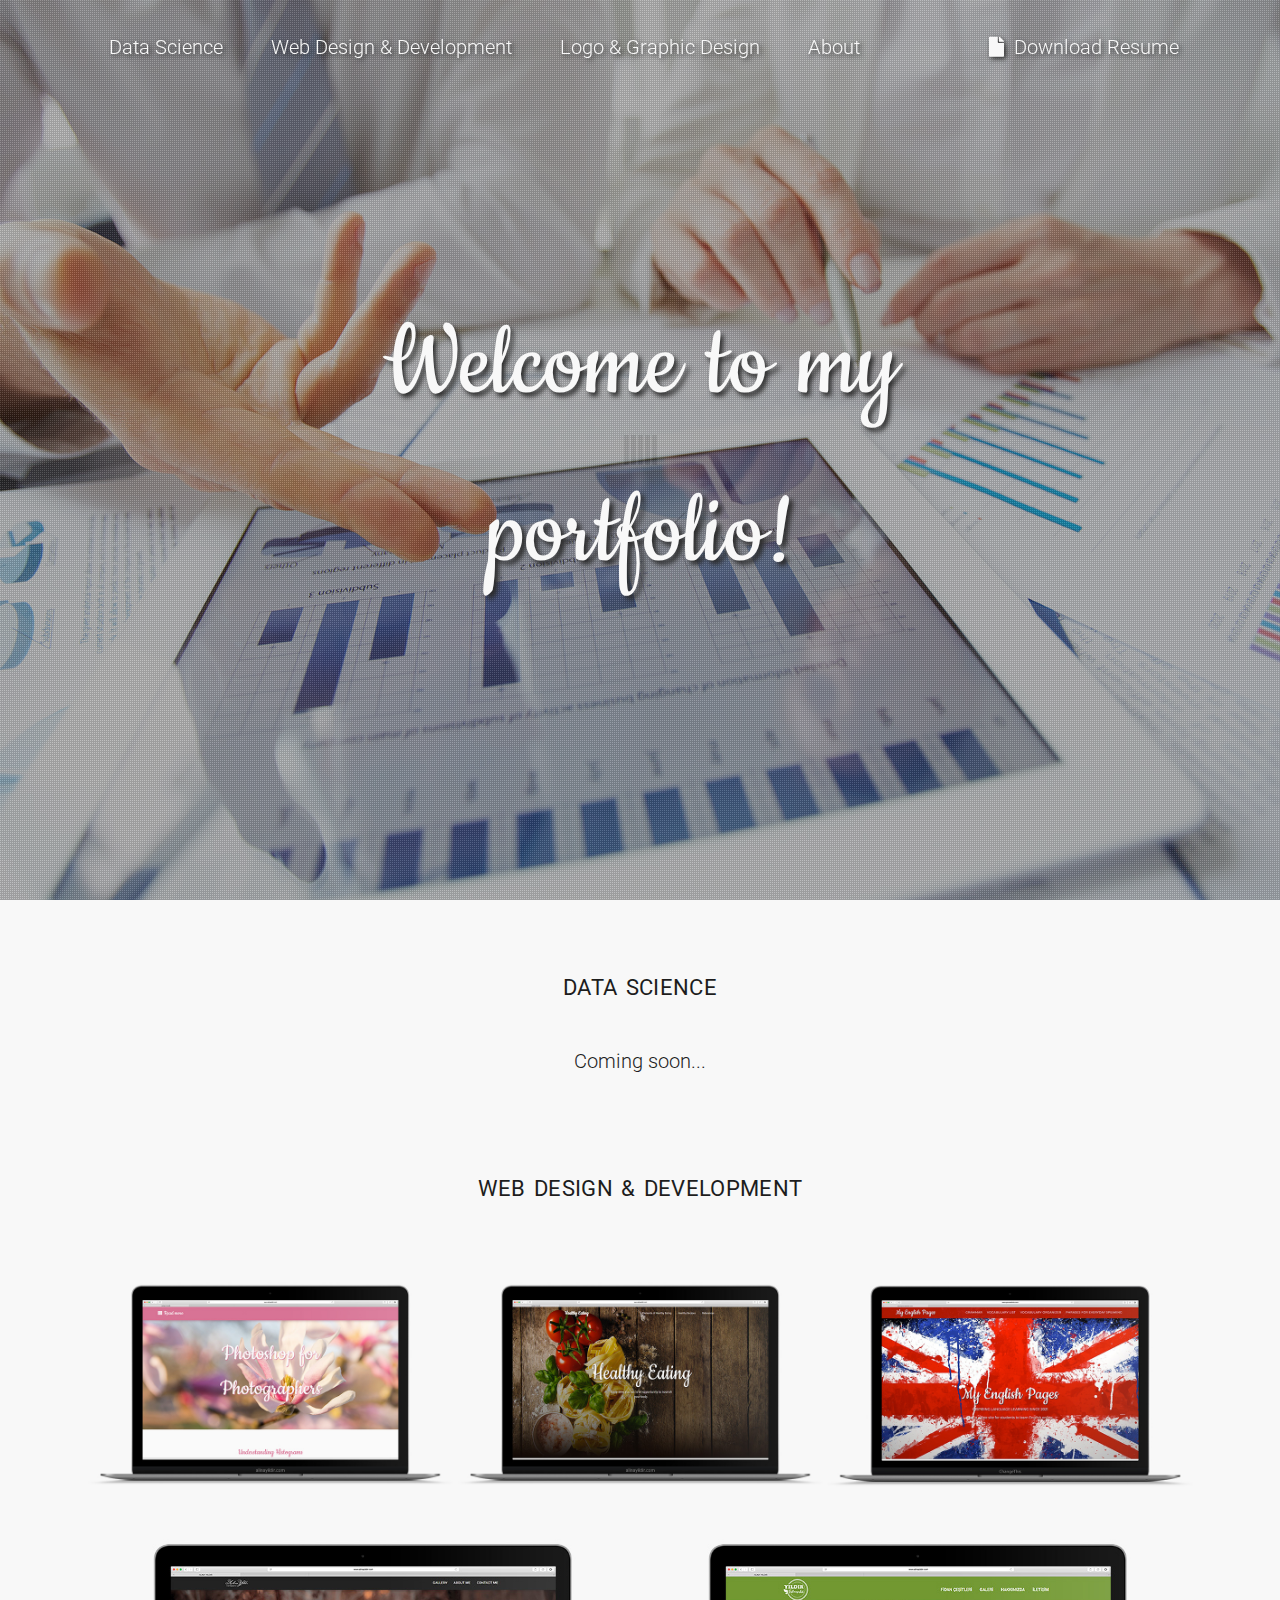
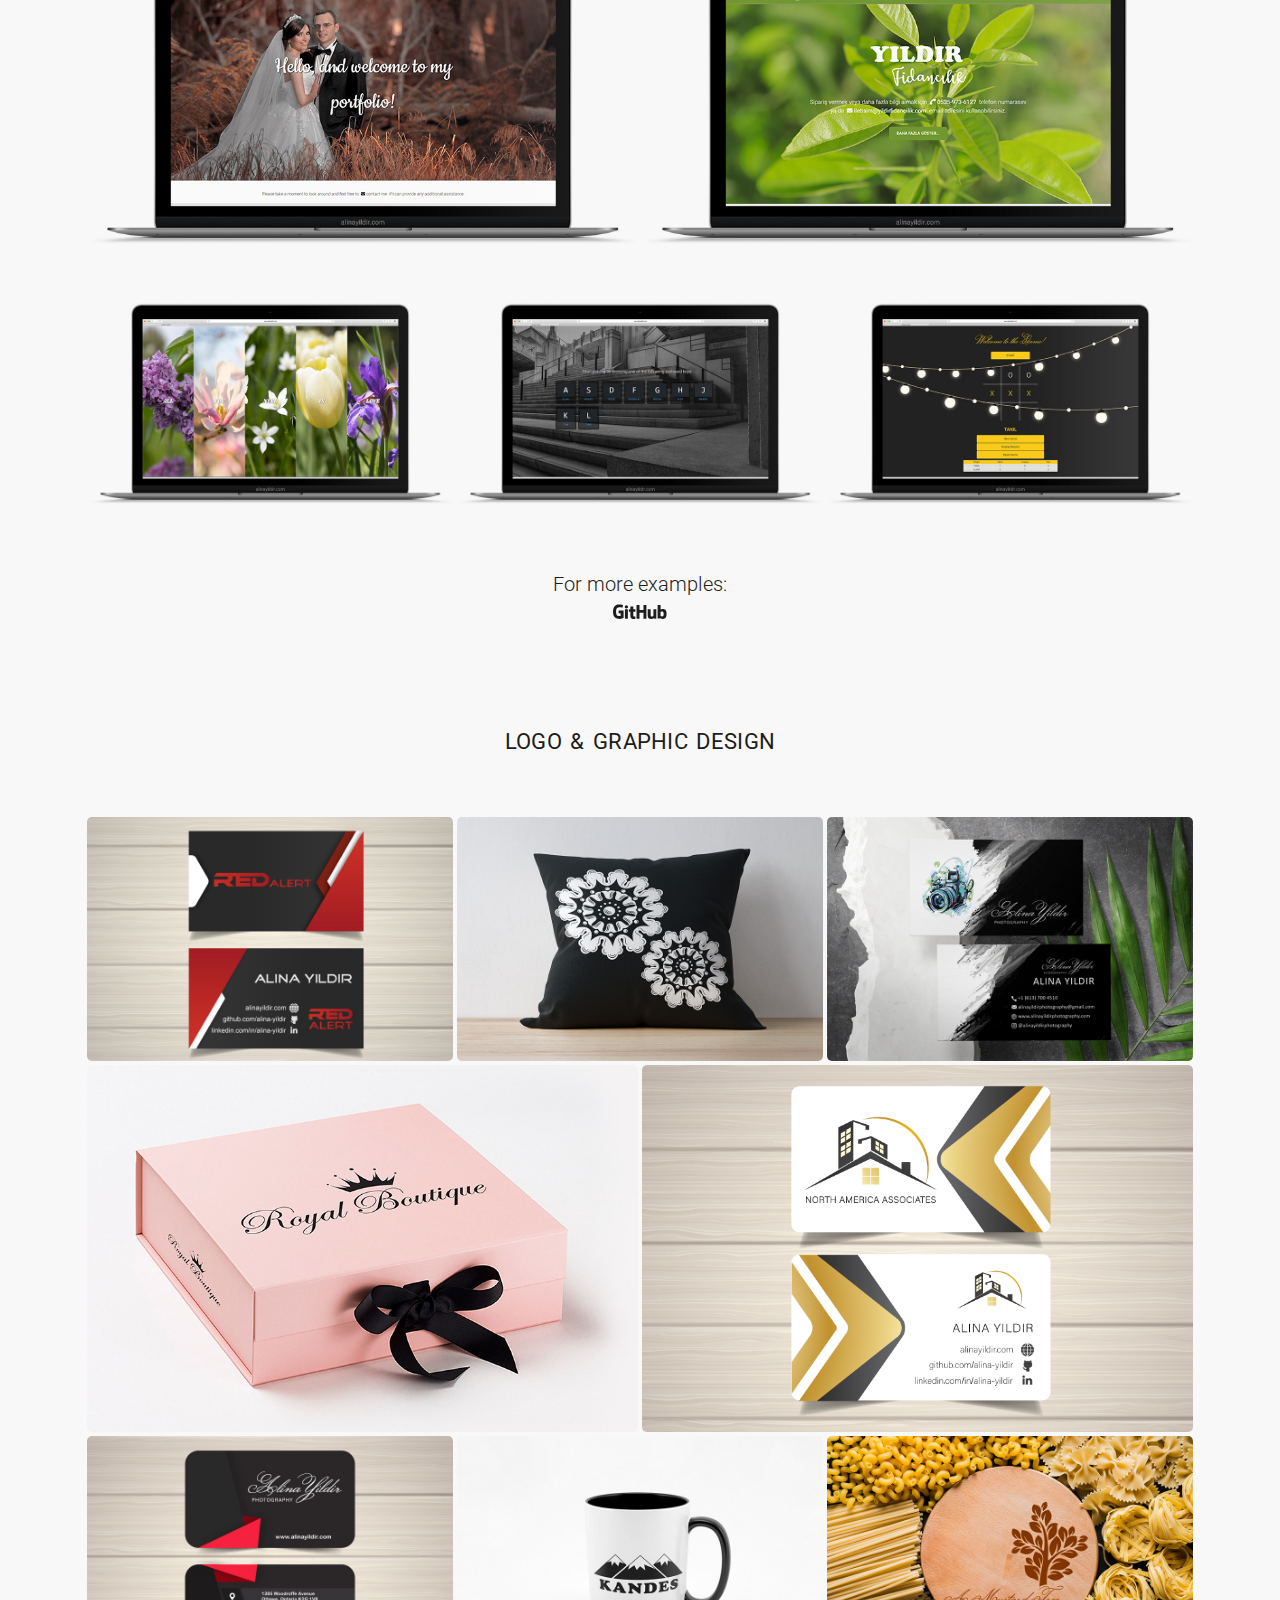
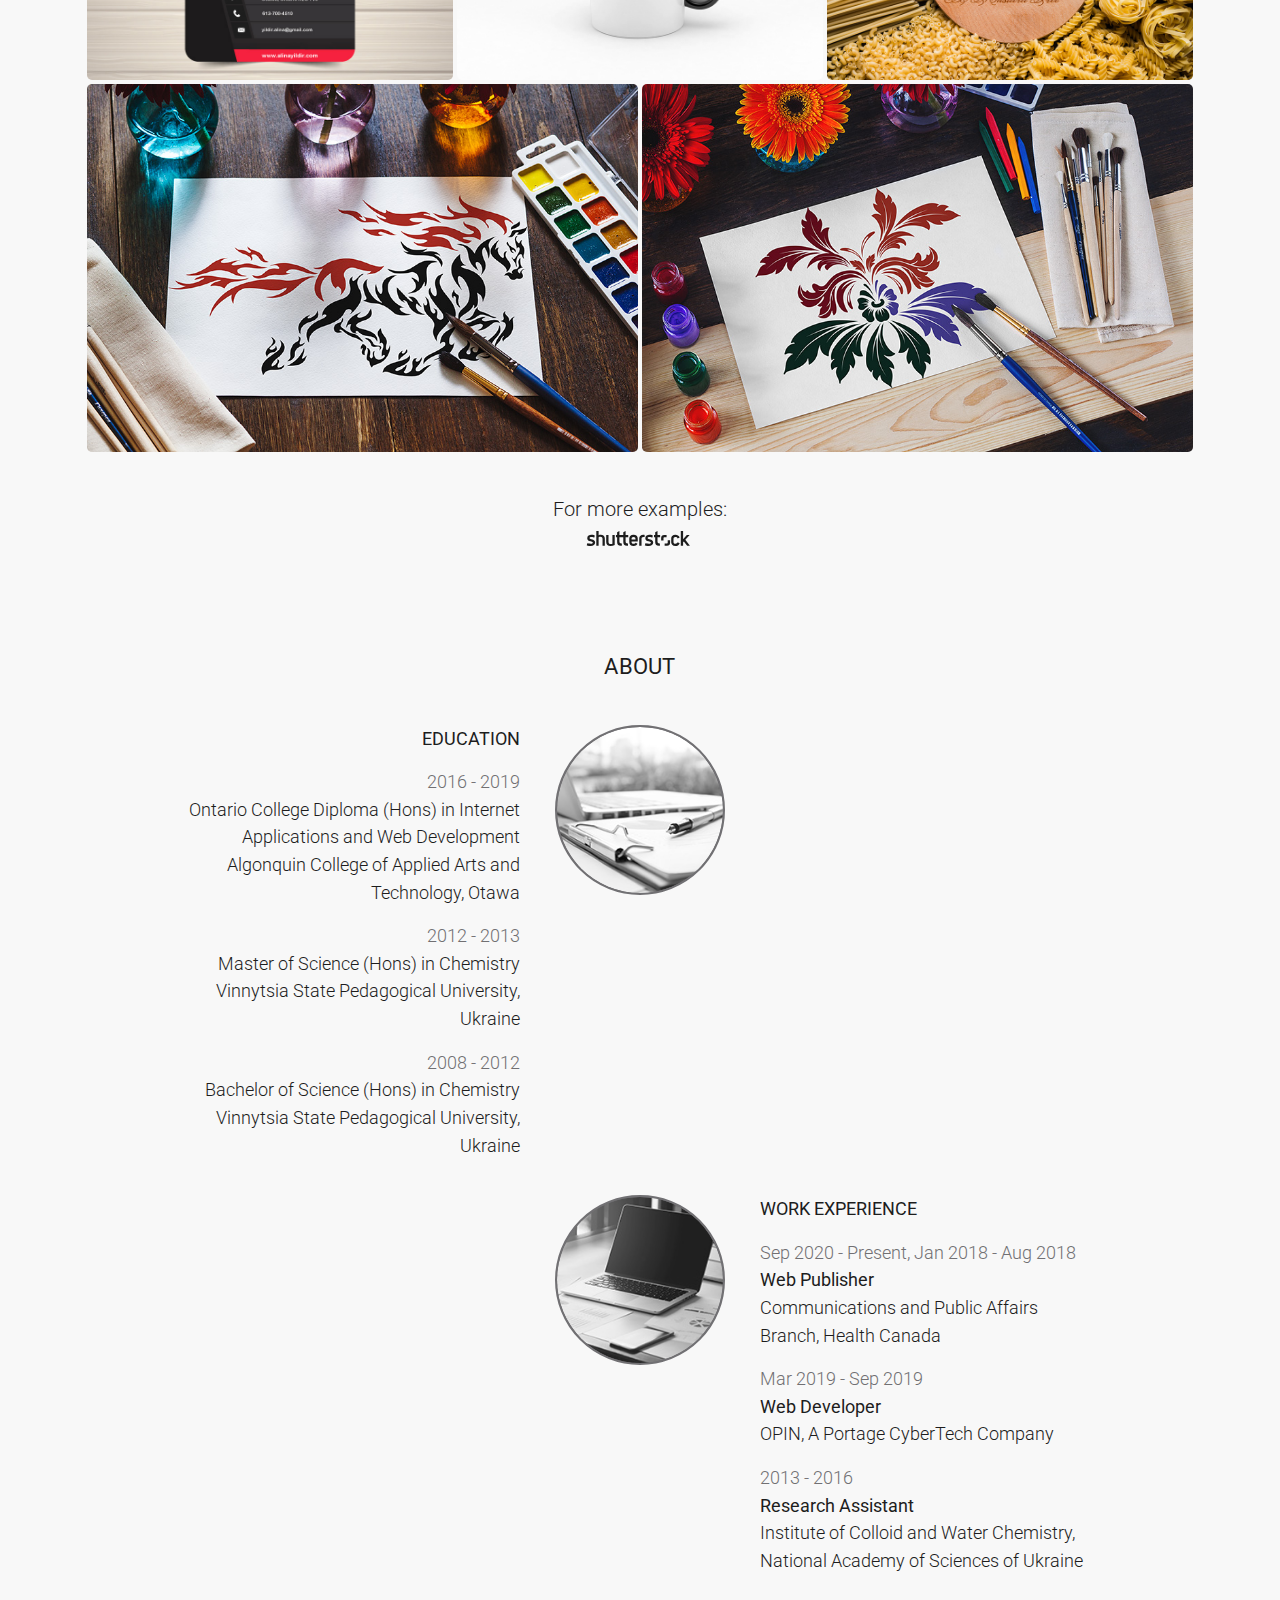
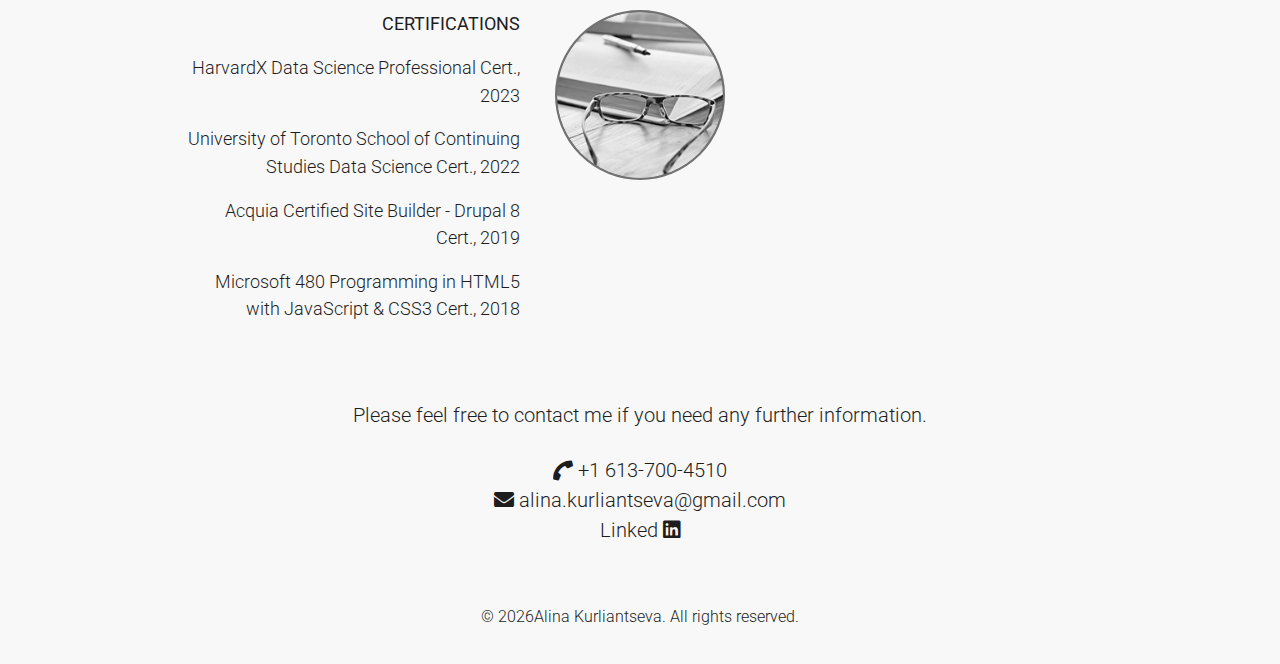
==== commit efe7b1fa: "Add files via upload" ====
--- a/index.html
+++ b/index.html
@@ -1,18 +1,18 @@
 ﻿<!DOCTYPE html>
 <html lang="en">
 <head>
-<title>Alina Kurliantseva | Data Scientist, Edmonton, AB</title>
+<title>Alina Yildir | Data Scientist, Edmonton, AB</title>
 <meta charset="utf-8" />
 <meta name="viewport" content="width=device-width, initial-scale=1" />
 <meta name="description" content="Foundations of Data Science, Statistics for Data Science, Machine Learning, Big Data Management Systems and Tools" />
 <meta name="keywords" content="Foundations of Data Science, Statistics for Data Science, Machine Learning, Big Data Management Systems and Tools" />
-<link rel="shortcut icon" href="favicon.ico" />
-<link rel="stylesheet" href="https://fonts.googleapis.com/css?family=Roboto:300,400,500" />
-<link rel="stylesheet" href="https://fonts.googleapis.com/css?family=Cookie" />
-<link rel="stylesheet" href="css/bootstrap.css" />
-<link rel="stylesheet" href="css/all.min.css" />
-<link rel="stylesheet" href="css/magnific-popup.css" />
-<link rel="stylesheet" href="css/main.css" />
+<link rel="shortcut icon" href="favicon.ico">
+<link rel="stylesheet" href="https://fonts.googleapis.com/css?family=Roboto:300,400,500">
+<link rel="stylesheet" href="https://fonts.googleapis.com/css?family=Cookie">
+<link rel="stylesheet" href="css/bootstrap.css">
+<link rel="stylesheet" href="css/all.min.css">
+<link rel="stylesheet" href="css/magnific-popup.css">
+<link rel="stylesheet" href="css/main.css">
 <script src="js/jquery.js"></script> 
 <script src="js/bootstrap.js"></script> 
 <script src="js/magnific-popup.js"></script> 
@@ -39,7 +39,7 @@
                 <li class="nav-item"><a class="nav-link js-scroll-trigger" href="#about-me">About</a></li>
             </ul>
         </div>
-        <a class="navbar-brand" href="docs/alina-kurliantseva-resume.pdf" download><i class="fas fa-file"></i>&#160;&#160;Download Resume</a></div>
+        <a class="navbar-brand" href="docs/resume-alina-yildir.pdf" download><i class="fas fa-file"></i>&#160;&#160;Download Resume</a></div>
 </nav>
 <section id="home">
     <div class="dot-pattern">
@@ -162,7 +162,7 @@
         <div class="row">
             <div class="col">
                 <p class="text-center section-description">For more examples:<br />
-                    <a href="https://github.com/alinakurliantseva?tab=repositories">
+                    <a href="https://github.com/yildiralina">
                     <svg xmlns="http://www.w3.org/2000/svg" viewBox="0 0 45 16" width="54" height="19.2">
                         <path class="github-com" fill-rule="evenodd" fill="#1d1d1d" d="M18.53 12.03h-.02c.009 0 .015.01.024.011h.006l-.01-.01zm.004.011c-.093.001-.327.05-.574.05-.78 0-1.05-.36-1.05-.83V8.13h1.59c.09 0 .16-.08.16-.19v-1.7c0-.09-.08-.17-.16-.17h-1.59V3.96c0-.08-.05-.13-.14-.13h-2.16c-.09 0-.14.05-.14.13v2.17s-1.09.27-1.16.28c-.08.02-.13.09-.13.17v1.36c0 .11.08.19.17.19h1.11v3.28c0 2.44 1.7 2.69 2.86 2.69.53 0 1.17-.17 1.27-.22.06-.02.09-.09.09-.16v-1.5a.177.177 0 00-.146-.18zM42.23 9.84c0-1.81-.73-2.05-1.5-1.97-.6.04-1.08.34-1.08.34v3.52s.49.34 1.22.36c1.03.03 1.36-.34 1.36-2.25zm2.43-.16c0 3.43-1.11 4.41-3.05 4.41-1.64 0-2.52-.83-2.52-.83s-.04.46-.09.52c-.03.06-.08.08-.14.08h-1.48c-.1 0-.19-.08-.19-.17l.02-11.11c0-.09.08-.17.17-.17h2.13c.09 0 .17.08.17.17v3.77s.82-.53 2.02-.53l-.01-.02c1.2 0 2.97.45 2.97 3.88zm-8.72-3.61h-2.1c-.11 0-.17.08-.17.19v5.44s-.55.39-1.3.39-.97-.34-.97-1.09V6.25c0-.09-.08-.17-.17-.17h-2.14c-.09 0-.17.08-.17.17v5.11c0 2.2 1.23 2.75 2.92 2.75 1.39 0 2.52-.77 2.52-.77s.05.39.08.45c.02.05.09.09.16.09h1.34c.11 0 .17-.08.17-.17l.02-7.47c0-.09-.08-.17-.19-.17zm-23.7-.01h-2.13c-.09 0-.17.09-.17.2v7.34c0 .2.13.27.3.27h1.92c.2 0 .25-.09.25-.27V6.23c0-.09-.08-.17-.17-.17zm-1.05-3.38c-.77 0-1.38.61-1.38 1.38 0 .77.61 1.38 1.38 1.38.75 0 1.36-.61 1.36-1.38 0-.77-.61-1.38-1.36-1.38zm16.49-.25h-2.11c-.09 0-.17.08-.17.17v4.09h-3.31V2.6c0-.09-.08-.17-.17-.17h-2.13c-.09 0-.17.08-.17.17v11.11c0 .09.09.17.17.17h2.13c.09 0 .17-.08.17-.17V8.96h3.31l-.02 4.75c0 .09.08.17.17.17h2.13c.09 0 .17-.08.17-.17V2.6c0-.09-.08-.17-.17-.17zM8.81 7.35v5.74c0 .04-.01.11-.06.13 0 0-1.25.89-3.31.89-2.49 0-5.44-.78-5.44-5.92S2.58 1.99 5.1 2c2.18 0 3.06.49 3.2.58.04.05.06.09.06.14L7.94 4.5c0 .09-.09.2-.2.17-.36-.11-.9-.33-2.17-.33-1.47 0-3.05.42-3.05 3.73s1.5 3.7 2.58 3.7c.92 0 1.25-.11 1.25-.11v-2.3H4.88c-.11 0-.19-.08-.19-.17V7.35c0-.09.08-.17.19-.17h3.74c.11 0 .19.08.19.17z"> </path>
                     </svg>
@@ -585,21 +585,14 @@
                         <div class="timeline-img img-zoom"><img class="rounded-circle img-fluid" src="img/home/about-me-1.jpg" alt="" /></div>
                         <div class="timeline-panel">
                             <p class="text-uppercase"><strong>Education</strong></p>
-                            <p><span>Jun 2021 - Present</span><br />
-                                <strong>Data Science</strong><br />
-                                University of Toronto School of Continuing Studies, Toronto, ON<br />
-                                University of Waterloo Professional Development, Waterloo, ON</p>
-                            <p><span>Sept 2016 - Apr 2019</span><br />
-                                Ontario College Diploma (Hons)<br />
-                                <strong>Internet Applications &#38; Web Development</strong><br />
-                                Algonquin College of Applied Arts and Technology, Ottawa, ON</p>
-                            <p><span>Sept 2012 - Jun 2013</span><br />
-                                Master&#39;s Degree (Hons)<br />
-                                <strong>Chemistry &#38; Biology</strong><br />
+                            <p><span>2016 - 2019</span><br />
+                                Ontario College Diploma (Hons) in Internet Applications and Web Development<br />
+                                Algonquin College of Applied Arts and Technology, Otawa</p>
+                            <p><span>2012 - 2013</span><br />
+                                Master of Science (Hons) in Chemistry<br />
                                 Vinnytsia State Pedagogical University, Ukraine</p>
-                            <p><span>Sept 2008 - Jun 2012</span><br />
-                                Bachelor&#39;s Degree (Hons)<br />
-                                <strong>Chemistry &#38; Biology</strong><br />
+                            <p><span>2008 - 2012</span><br />
+                                Bachelor of Science (Hons) in Chemistry<br />
                                 Vinnytsia State Pedagogical University, Ukraine</p>
                         </div>
                     </li>
@@ -607,29 +600,25 @@
                         <div class="timeline-img img-zoom"><img class="rounded-circle img-fluid" src="img/home/about-me-2.jpg" alt="" /></div>
                         <div class="timeline-panel">
                             <p class="text-uppercase"><strong>Work Experience</strong></p>
-                            <p><span>Sept 2020 - Present</span><br />
+                            <p><span>Sep 2020 - Present, Jan 2018 - Aug 2018</span><br />
                                 <strong>Web Publisher</strong><br />
-                                Communications and Public Affairs Branch, Health Canada, Government of Canada</p>
-                            <p><span>Mar 2019 - Sept 2019</span><br />
+                                Communications and Public Affairs Branch, Health Canada</p>
+                            <p><span>Mar 2019 - Sep 2019</span><br />
                                 <strong>Web Developer</strong><br />
-                                OPIN Software Inc.</p>
-                            <p><span>Jan 2018 - Aug 2018</span><br />
-                                <strong>Web Publisher</strong> (Co-op Student)<br />
-                                Communications and Public Affairs Branch, Health Canada, Government of Canada</p>
-                            <p><span>Jul 2013 - Mar 2016</span><br />
+                                OPIN, A Portage CyberTech Company</p>
+                            <p><span>2013 - 2016</span><br />
                                 <strong>Research Assistant</strong><br />
-                                Institute of Colloid and Water Chemistry, National Academy
-                                of Sciences of Ukraine</p>
+                                Institute of Colloid and Water Chemistry, National Academy of Sciences of Ukraine</p>
                         </div>
                     </li>
                     <li>
                         <div class="timeline-img img-zoom"><img class="rounded-circle img-fluid" src="img/home/about-me-3.jpg" alt="" /></div>
                         <div class="timeline-panel">
                             <p class="text-uppercase"><strong>Certifications</strong></p>
-                            <div class="wrapper">
-                                <p><a href="#certification-1"><strong>Acquia Certified Site Builder - Drupal 8</strong>, Acquia, 2019&#160;<i class="fas fa-external-link-alt"></i></a></p>
-                            </div>
-                            <p><a href="https://www.youracclaim.com/badges/fe870368-2f9a-4b41-973d-fc4373699d2a?fbclid=IwAR23tm7lNQhdpYr3oaHQ8uR2j80Ey5Q22VQFqcjUPVdOOkJmjotr6na0ubI" rel="external"><strong>Programming in HTML5 with JavaScript and CSS3</strong>, Microsoft, 2018&#160;<i class="fas fa-external-link-alt"></i></a></p>
+<p>HarvardX Data Science Professional Cert., 2023</p>
+<p>University of Toronto School of Continuing Studies Data Science Cert., 2022</p>
+<p>Acquia Certified Site Builder - Drupal 8 Cert., 2019</p>
+<p>Microsoft 480 Programming in HTML5 with JavaScript & CSS3 Cert., 2018</p>
                         </div>
                     </li>
                 </ul>
@@ -640,17 +629,11 @@
                 <p class="text-center section-description">Please feel free to contact me if you need any further information.</p>
                 <p class="text-center section-description"><i class="fas fa-phone fa-rotate-180"></i>&#160;+1 613-700-4510<br />
                     <a href="mailto:alina.kurliantseva@gmail.com"><i class="fas fa-envelope"></i>&#160;alina.kurliantseva@gmail.com</a><br />
-                    <a href="https://www.linkedin.com/in/alina-kurliantseva/">Linked&#160;<i class="fab fa-linkedin"></i></a></p>
+                    <a href="https://www.linkedin.com/in/alina-yildir/">Linked&#160;<i class="fab fa-linkedin"></i></a></p>
             </div>
         </div>
     </div>
 </section>
-<div id="certification-1" class="popup-modal mfp-hide"><img class="img" src="img/home/acquia-certified-site-builder-drupal-8.jpg" alt="Acquia Certified Site Builder - Drupal 8, Acquia, 2019" />
-    <div class="description-box">
-        <p class="text-center"><i class="fas fa-graduation-cap"></i>&#160;Acquia Certified Site Builder - Drupal 8, Acquia, 2019</p>
-    </div>
-    <div class="link-box"><a class="description-box-close">Close</a></div>
-</div>
 <footer>
     <div class="container">
         <div class="row">
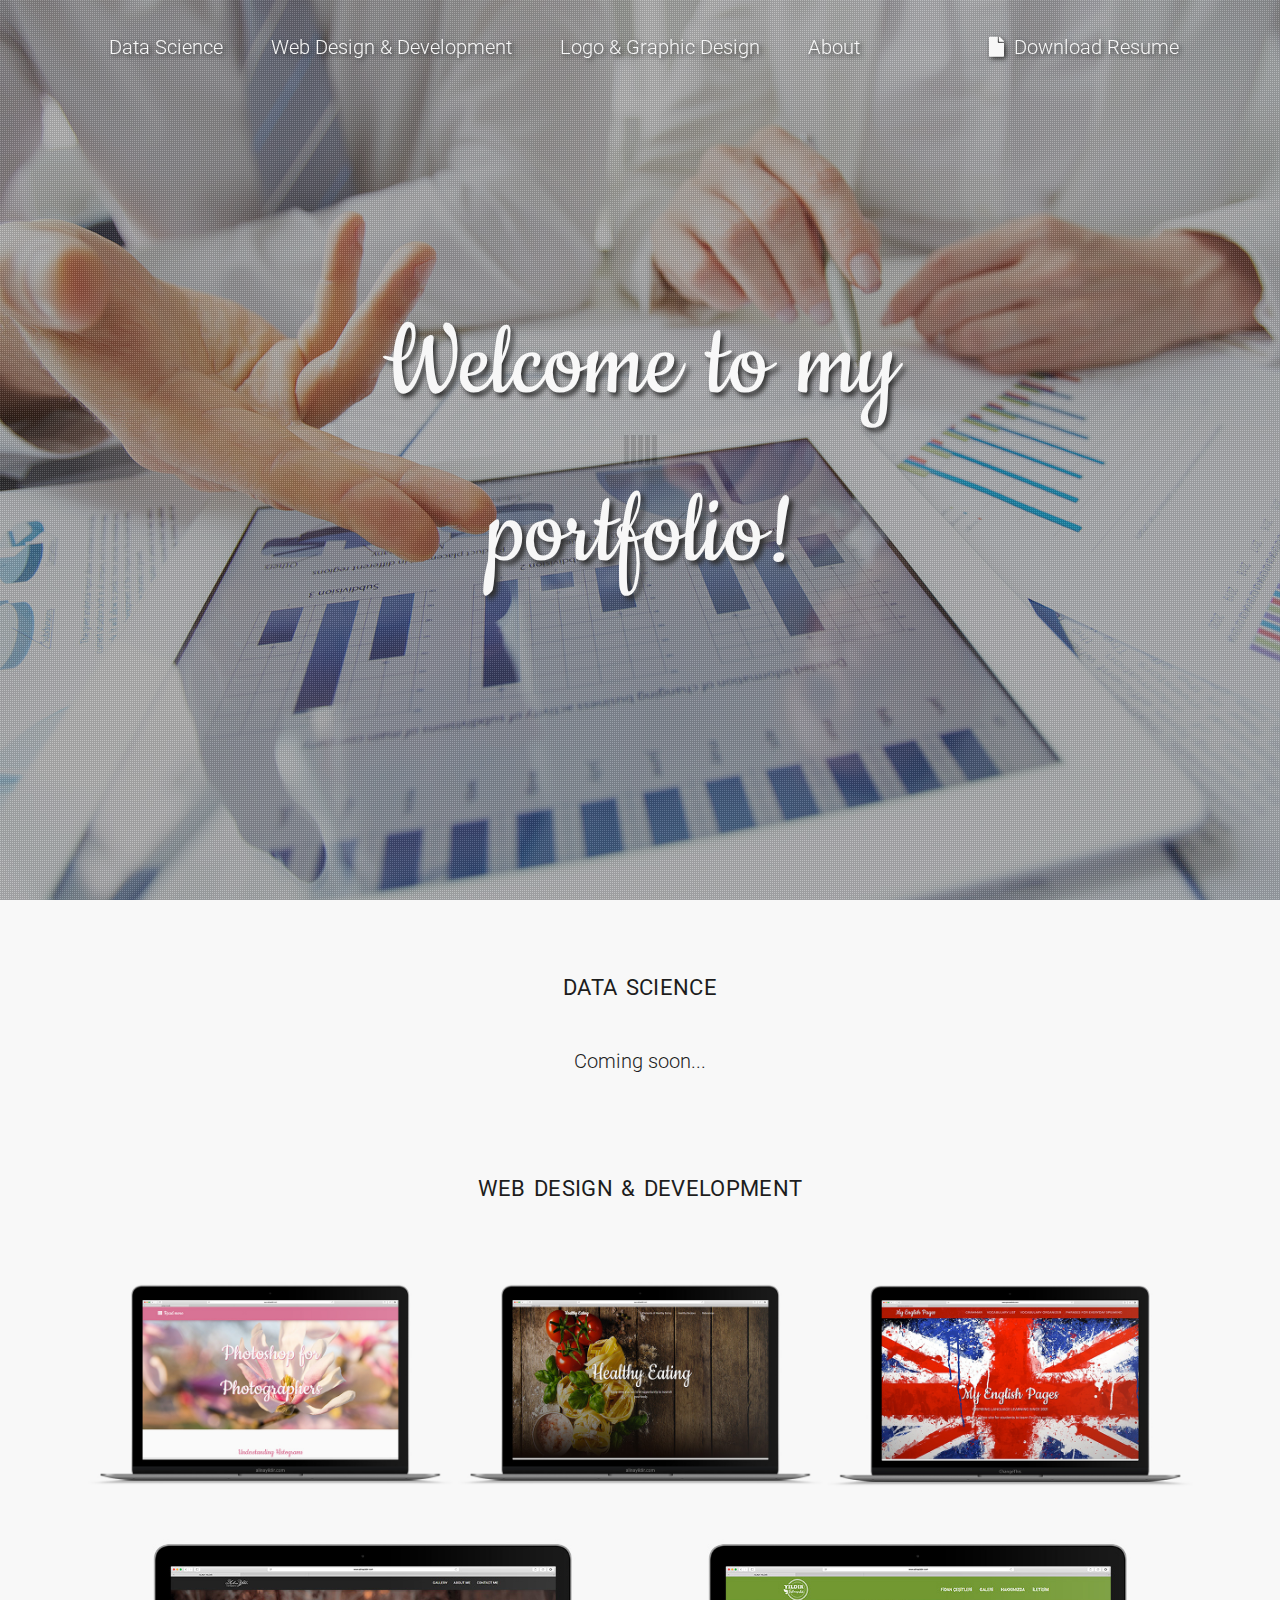
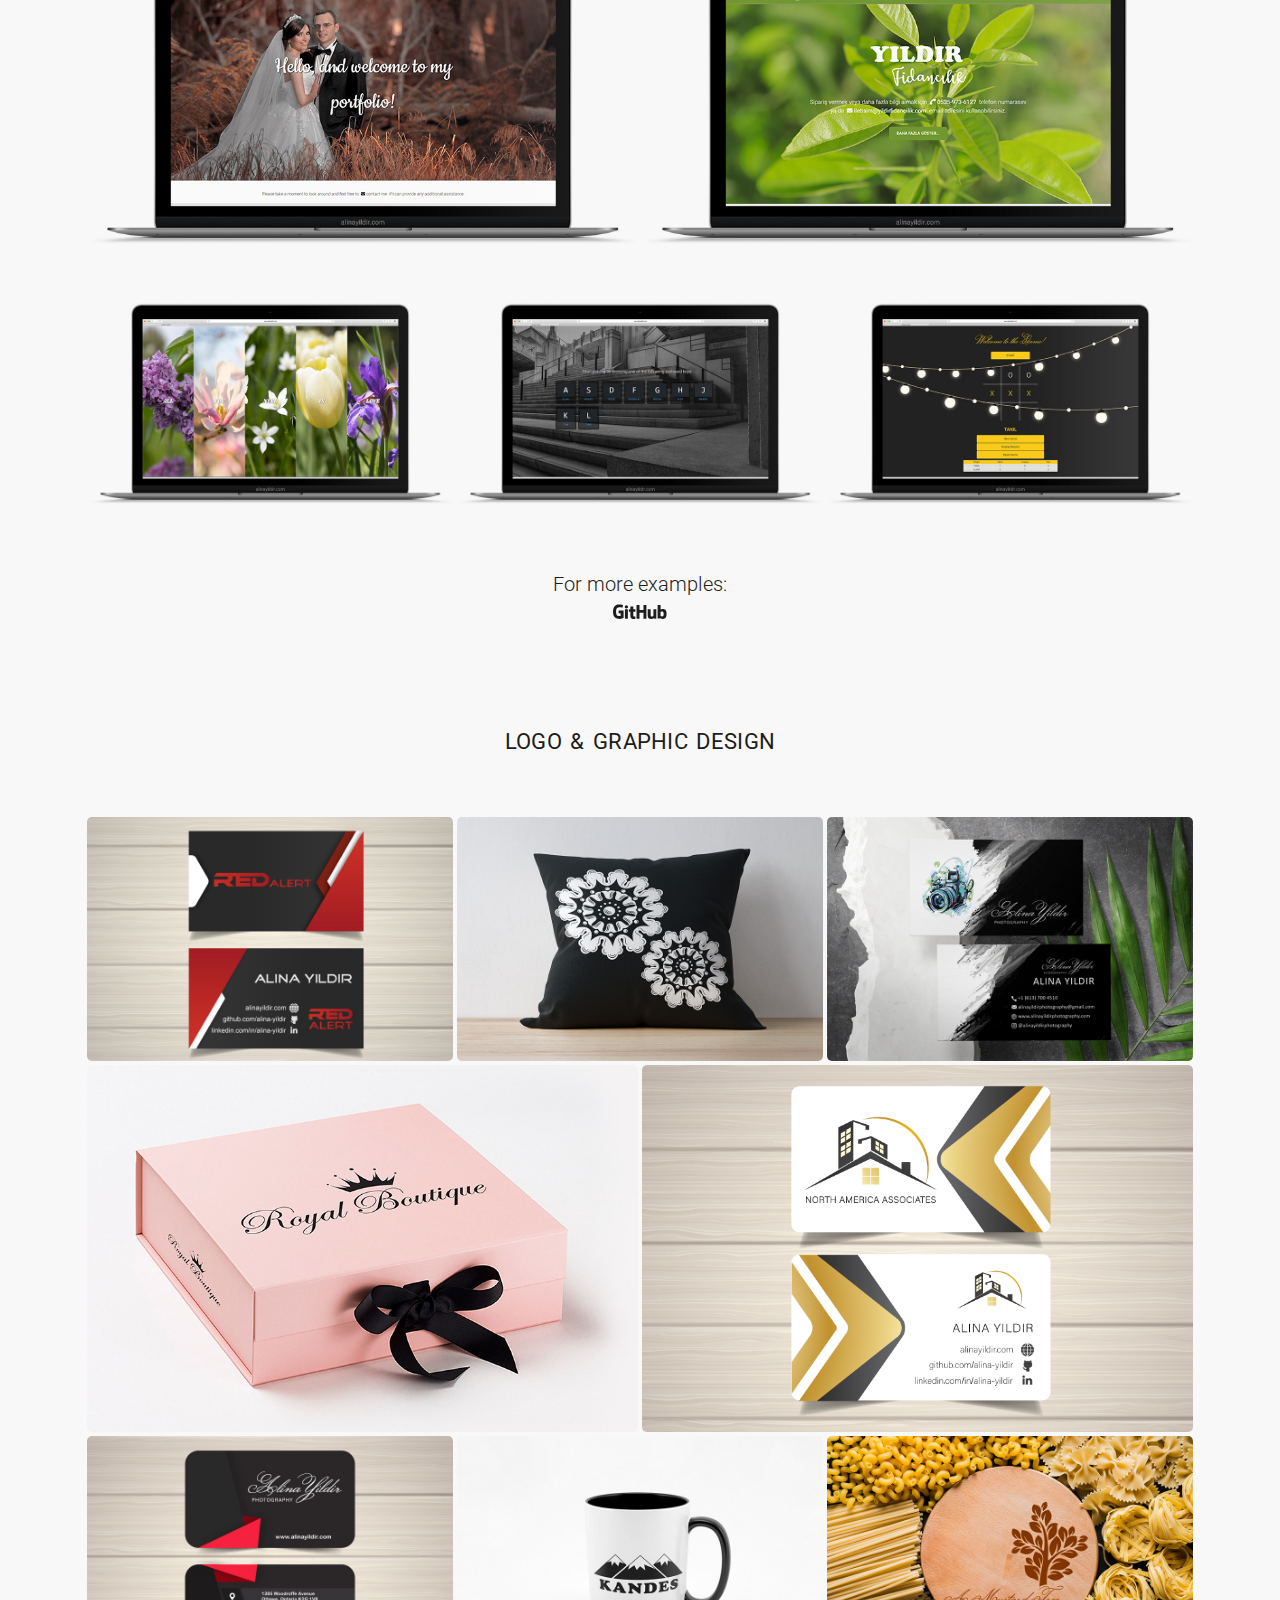
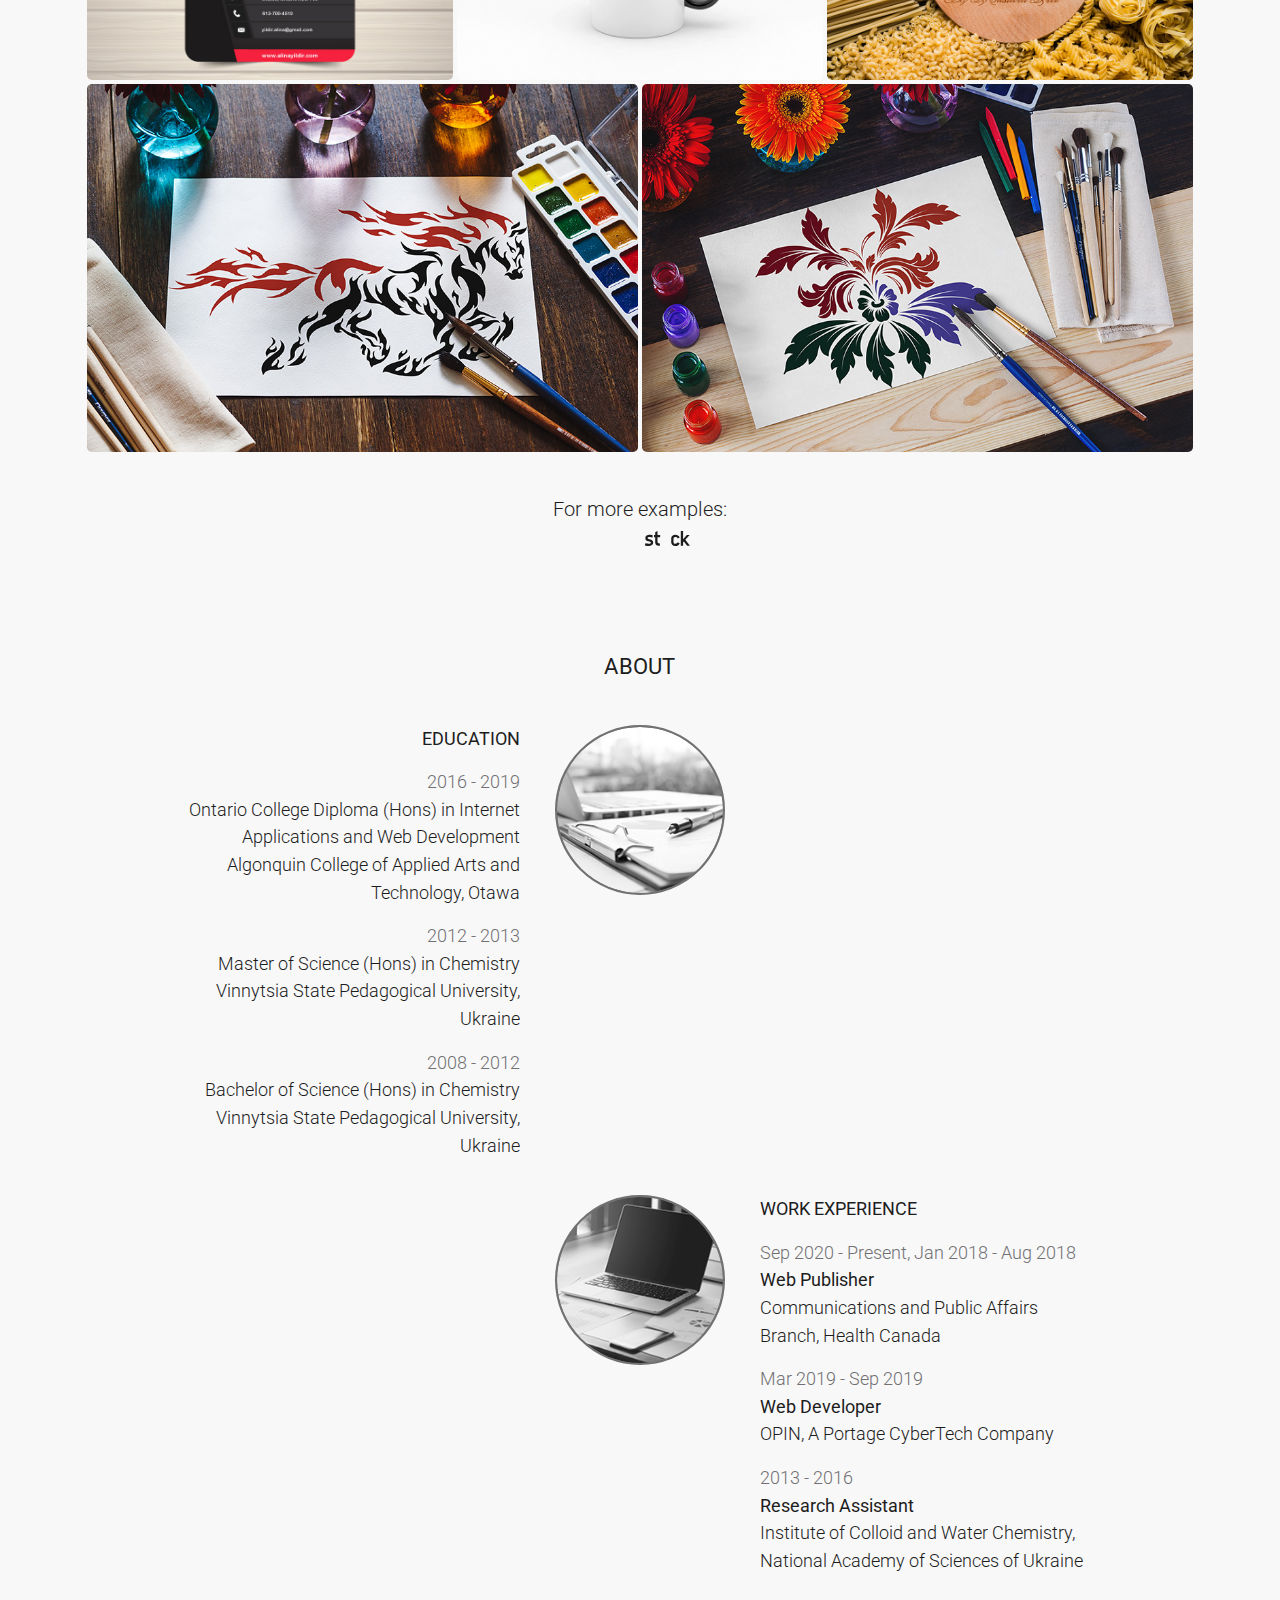
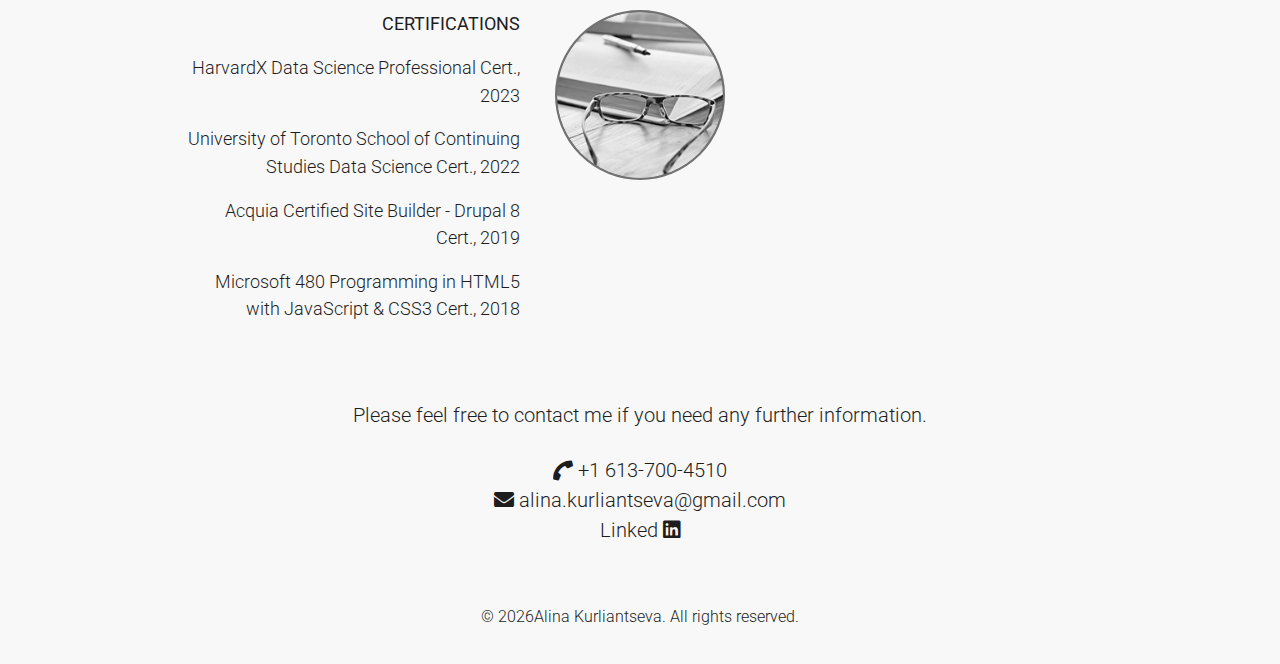
==== commit 9bbbafe6: "Add files via upload" ====
--- a/index.html
+++ b/index.html
@@ -2,10 +2,10 @@
 <html lang="en">
 <head>
 <title>Alina Yildir | Data Scientist, Edmonton, AB</title>
-<meta charset="utf-8" />
-<meta name="viewport" content="width=device-width, initial-scale=1" />
-<meta name="description" content="Foundations of Data Science, Statistics for Data Science, Machine Learning, Big Data Management Systems and Tools" />
-<meta name="keywords" content="Foundations of Data Science, Statistics for Data Science, Machine Learning, Big Data Management Systems and Tools" />
+<meta charset="utf-8">
+<meta name="viewport" content="width=device-width, initial-scale=1">
+<meta name="description" content="Foundations of Data Science, Statistics for Data Science, Machine Learning, Big Data Management Systems and Tools">
+<meta name="keywords" content="Foundations of Data Science, Statistics for Data Science, Machine Learning, Big Data Management Systems and Tools">
 <link rel="shortcut icon" href="favicon.ico">
 <link rel="stylesheet" href="https://fonts.googleapis.com/css?family=Roboto:300,400,500">
 <link rel="stylesheet" href="https://fonts.googleapis.com/css?family=Cookie">
@@ -20,626 +20,626 @@
 </head>
 <body data-spy="scroll" data-target=".navbar" data-offset="50">
 <div class="preloader">
-    <div class="sk-spinner sk-spinner-wave">
-        <div class="sk-rect1"></div>
-        <div class="sk-rect2"></div>
-        <div class="sk-rect3"></div>
-        <div class="sk-rect4"></div>
-        <div class="sk-rect5"></div>
-    </div>
+  <div class="sk-spinner sk-spinner-wave">
+    <div class="sk-rect1"></div>
+    <div class="sk-rect2"></div>
+    <div class="sk-rect3"></div>
+    <div class="sk-rect4"></div>
+    <div class="sk-rect5"></div>
+  </div>
 </div>
 <nav class="navbar navbar-expand-lg navbar-light fixed-top" id="mainNav">
-    <div class="container">
-        <button class="navbar-toggler navbar-toggler-right" type="button" data-toggle="collapse" data-target="#navbar-toggler-demo" aria-controls="navbar-toggler-demo" aria-expanded="false" aria-label="Toggle navigation"><i class="fas fa-bars"></i></button>
-        <div class="collapse navbar-collapse" id="navbar-toggler-demo">
-            <ul class="navbar-nav mr-auto">
-                <li class="nav-item"><a class="nav-link js-scroll-trigger" href="#data-science">Data Science</a></li>
-                <li class="nav-item"><a class="nav-link js-scroll-trigger" href="#web-design-development">Web Design &#38; Development</a></li>
-                <li class="nav-item"><a class="nav-link js-scroll-trigger" href="#logo-graphic-design">Logo &#38; Graphic Design</a></li>
-                <li class="nav-item"><a class="nav-link js-scroll-trigger" href="#about-me">About</a></li>
-            </ul>
-        </div>
-        <a class="navbar-brand" href="docs/resume-alina-yildir.pdf" download><i class="fas fa-file"></i>&#160;&#160;Download Resume</a></div>
+  <div class="container">
+    <button class="navbar-toggler navbar-toggler-right" type="button" data-toggle="collapse" data-target="#navbar-toggler-demo" aria-controls="navbar-toggler-demo" aria-expanded="false" aria-label="Toggle navigation"><i class="fas fa-bars"></i></button>
+    <div class="collapse navbar-collapse" id="navbar-toggler-demo">
+      <ul class="navbar-nav mr-auto">
+        <li class="nav-item"><a class="nav-link js-scroll-trigger" href="#data-science">Data Science</a></li>
+        <li class="nav-item"><a class="nav-link js-scroll-trigger" href="#web-design-development">Web Design &#38; Development</a></li>
+        <li class="nav-item"><a class="nav-link js-scroll-trigger" href="#logo-graphic-design">Logo &#38; Graphic Design</a></li>
+        <li class="nav-item"><a class="nav-link js-scroll-trigger" href="#about-me">About</a></li>
+      </ul>
+    </div>
+    <a class="navbar-brand" href="docs/resume-alina-yildir.pdf" download><i class="fas fa-file"></i>&#160;&#160;Download Resume</a></div>
 </nav>
 <section id="home">
-    <div class="dot-pattern">
-        <div class="container">
-            <div class="row">
-                <p class="welcome">Welcome to my portfolio!</p>
-            </div>
-        </div>
-    </div>
+  <div class="dot-pattern">
+    <div class="container">
+      <div class="row">
+        <p class="welcome">Welcome to my portfolio!</p>
+      </div>
+    </div>
+  </div>
 </section>
 <section id="data-science">
-    <div class="container">
-        <div class="row">
-            <div class="col">
-                <h1 class="text-center section-title">Data Science</h1>
-                <p class="text-center section-description">Coming soon...</p>
-            </div>
-        </div>
-    </div>
+  <div class="container">
+    <div class="row">
+      <div class="col">
+        <h1 class="text-center section-title">Data Science</h1>
+        <p class="text-center section-description">Coming soon...</p>
+      </div>
+    </div>
+  </div>
 </section>
 <section id="web-design-development">
-    <div class="container">
-        <div class="row">
-            <div class="col">
-                <h1 class="text-center section-title">Web Design &#38; Development</h1>
+  <div class="container">
+    <div class="row">
+      <div class="col">
+        <h1 class="text-center section-title">Web Design &#38; Development</h1>
+      </div>
+    </div>
+    <div id="portfolio-wrapper" class="portfolio-gallery">
+      <div class="row">
+        <div class="col-12 col-md-6 col-lg-4">
+          <div class="portfolio-item">
+            <div class="wrapper"><a href="#web-design-development-1"><img class="portfolio-img" src="img/web-design-development/alina-kurliantseva-web-design-development-1.jpg" alt="Alina Kurliantseva - Web Design and Development">
+              <div class="overlay">
+                <div class="view-details">
+                  <p class="text-center">View Details</p>
+                </div>
+              </div>
+              </a></div>
+          </div>
+        </div>
+        <div class="col-12 col-md-6 col-lg-4">
+          <div class="portfolio-item">
+            <div class="wrapper"><a href="#web-design-development-2"><img class="portfolio-img" src="img/web-design-development/alina-kurliantseva-web-design-development-2.jpg" alt="Alina Kurliantseva - Web Design and Development">
+              <div class="overlay">
+                <div class="view-details">
+                  <p class="text-center">View Details</p>
+                </div>
+              </div>
+              </a></div>
+          </div>
+        </div>
+        <div class="col-12 col-md-6 col-lg-4">
+          <div class="portfolio-item">
+            <div class="wrapper"><a href="#web-design-development-8"><img class="portfolio-img" src="img/web-design-development/alina-kurliantseva-web-design-development-8.jpg" alt="Alina Kurliantseva - Web Design and Development">
+              <div class="overlay">
+                <div class="view-details">
+                  <p class="text-center">View Details</p>
+                </div>
+              </div>
+              </a></div>
+          </div>
+        </div>
+        <div class="col-12 col-md-6">
+          <div class="portfolio-item">
+            <div class="wrapper"><a href="#web-design-development-6"><img class="portfolio-img" src="img/web-design-development/alina-kurliantseva-web-design-development-6.jpg" alt="Alina Kurliantseva - Web Design and Development">
+              <div class="overlay">
+                <div class="view-details">
+                  <p class="text-center">View Details</p>
+                </div>
+              </div>
+              </a></div>
+          </div>
+        </div>
+        <div class="col-12 col-md-6 offset-md-3 col-lg-6 offset-lg-0">
+          <div class="portfolio-item">
+            <div class="wrapper"><a href="#web-design-development-7"><img class="portfolio-img" src="img/web-design-development/alina-kurliantseva-web-design-development-7.jpg" alt="Alina Kurliantseva - Web Design and Development">
+              <div class="overlay">
+                <div class="view-details">
+                  <p class="text-center">View Details</p>
+                </div>
+              </div>
+              </a></div>
+          </div>
+        </div>
+        <div class="col-12 col-md-6 col-lg-4">
+          <div class="portfolio-item">
+            <div class="wrapper"><a href="#web-design-development-3"><img class="portfolio-img" src="img/web-design-development/alina-kurliantseva-web-design-development-3.jpg" alt="Alina Kurliantseva - Web Design and Development">
+              <div class="overlay">
+                <div class="view-details">
+                  <p class="text-center">View Details</p>
+                </div>
+              </div>
+              </a></div>
+          </div>
+        </div>
+        <div class="col-12 col-md-6 col-lg-4">
+          <div class="portfolio-item">
+            <div class="wrapper"><a href="#web-design-development-4"><img class="portfolio-img" src="img/web-design-development/alina-kurliantseva-web-design-development-4.jpg" alt="Alina Kurliantseva - Web Design and Development">
+              <div class="overlay">
+                <div class="view-details">
+                  <p class="text-center">View Details</p>
+                </div>
+              </div>
+              </a></div>
+          </div>
+        </div>
+        <div class="col-12 col-md-6 col-lg-4">
+          <div class="portfolio-item">
+            <div class="wrapper"><a href="#web-design-development-5"><img class="portfolio-img" src="img/web-design-development/alina-kurliantseva-web-design-development-5.jpg" alt="Alina Kurliantseva - Web Design and Development">
+              <div class="overlay">
+                <div class="view-details">
+                  <p class="text-center">View Details</p>
+                </div>
+              </div>
+              </a></div>
+          </div>
+        </div>
+      </div>
+    </div>
+    <div class="row">
+      <div class="col">
+        <p class="text-center section-description">For more examples:<br>
+          <a href="https://github.com/yildiralina">
+          <svg xmlns="http://www.w3.org/2000/svg" viewBox="0 0 45 16" width="54" height="19.2">
+            <path class="github-com" fill-rule="evenodd" fill="#1d1d1d" d="M18.53 12.03h-.02c.009 0 .015.01.024.011h.006l-.01-.01zm.004.011c-.093.001-.327.05-.574.05-.78 0-1.05-.36-1.05-.83V8.13h1.59c.09 0 .16-.08.16-.19v-1.7c0-.09-.08-.17-.16-.17h-1.59V3.96c0-.08-.05-.13-.14-.13h-2.16c-.09 0-.14.05-.14.13v2.17s-1.09.27-1.16.28c-.08.02-.13.09-.13.17v1.36c0 .11.08.19.17.19h1.11v3.28c0 2.44 1.7 2.69 2.86 2.69.53 0 1.17-.17 1.27-.22.06-.02.09-.09.09-.16v-1.5a.177.177 0 00-.146-.18zM42.23 9.84c0-1.81-.73-2.05-1.5-1.97-.6.04-1.08.34-1.08.34v3.52s.49.34 1.22.36c1.03.03 1.36-.34 1.36-2.25zm2.43-.16c0 3.43-1.11 4.41-3.05 4.41-1.64 0-2.52-.83-2.52-.83s-.04.46-.09.52c-.03.06-.08.08-.14.08h-1.48c-.1 0-.19-.08-.19-.17l.02-11.11c0-.09.08-.17.17-.17h2.13c.09 0 .17.08.17.17v3.77s.82-.53 2.02-.53l-.01-.02c1.2 0 2.97.45 2.97 3.88zm-8.72-3.61h-2.1c-.11 0-.17.08-.17.19v5.44s-.55.39-1.3.39-.97-.34-.97-1.09V6.25c0-.09-.08-.17-.17-.17h-2.14c-.09 0-.17.08-.17.17v5.11c0 2.2 1.23 2.75 2.92 2.75 1.39 0 2.52-.77 2.52-.77s.05.39.08.45c.02.05.09.09.16.09h1.34c.11 0 .17-.08.17-.17l.02-7.47c0-.09-.08-.17-.19-.17zm-23.7-.01h-2.13c-.09 0-.17.09-.17.2v7.34c0 .2.13.27.3.27h1.92c.2 0 .25-.09.25-.27V6.23c0-.09-.08-.17-.17-.17zm-1.05-3.38c-.77 0-1.38.61-1.38 1.38 0 .77.61 1.38 1.38 1.38.75 0 1.36-.61 1.36-1.38 0-.77-.61-1.38-1.36-1.38zm16.49-.25h-2.11c-.09 0-.17.08-.17.17v4.09h-3.31V2.6c0-.09-.08-.17-.17-.17h-2.13c-.09 0-.17.08-.17.17v11.11c0 .09.09.17.17.17h2.13c.09 0 .17-.08.17-.17V8.96h3.31l-.02 4.75c0 .09.08.17.17.17h2.13c.09 0 .17-.08.17-.17V2.6c0-.09-.08-.17-.17-.17zM8.81 7.35v5.74c0 .04-.01.11-.06.13 0 0-1.25.89-3.31.89-2.49 0-5.44-.78-5.44-5.92S2.58 1.99 5.1 2c2.18 0 3.06.49 3.2.58.04.05.06.09.06.14L7.94 4.5c0 .09-.09.2-.2.17-.36-.11-.9-.33-2.17-.33-1.47 0-3.05.42-3.05 3.73s1.5 3.7 2.58 3.7c.92 0 1.25-.11 1.25-.11v-2.3H4.88c-.11 0-.19-.08-.19-.17V7.35c0-.09.08-.17.19-.17h3.74c.11 0 .19.08.19.17z"> </path>
+          </svg>
+          </a></p>
+      </div>
+    </div>
+  </div>
+</section>
+<div id="web-design-development-1" class="popup-modal mfp-hide"><a href="photoshop-for-photographers.html"><img class="img" src="img/web-design-development/alina-kurliantseva-web-design-development-1.jpg" alt="Alina Kurliantseva - Web Design and Development"></a>
+  <div class="description-box">
+    <p class="text-center"><i class="fas fa-code"></i>&#160;HTML, CSS, Bootstrap, JavaScript, Adobe Photoshop</p>
+  </div>
+  <div class="link-box">
+    <div class="row">
+      <div class="col text-left"><a href="https://github.com/alinakurliantseva/photoshop-for-photographers">
+        <svg xmlns="http://www.w3.org/2000/svg" viewBox="0 0 45 16" width="54" height="19.2">
+          <path class="github-com" fill-rule="evenodd" fill="#f8f8f8"
+                d="M18.53 12.03h-.02c.009 0 .015.01.024.011h.006l-.01-.01zm.004.011c-.093.001-.327.05-.574.05-.78 0-1.05-.36-1.05-.83V8.13h1.59c.09 0 .16-.08.16-.19v-1.7c0-.09-.08-.17-.16-.17h-1.59V3.96c0-.08-.05-.13-.14-.13h-2.16c-.09 0-.14.05-.14.13v2.17s-1.09.27-1.16.28c-.08.02-.13.09-.13.17v1.36c0 .11.08.19.17.19h1.11v3.28c0 2.44 1.7 2.69 2.86 2.69.53 0 1.17-.17 1.27-.22.06-.02.09-.09.09-.16v-1.5a.177.177 0 00-.146-.18zM42.23 9.84c0-1.81-.73-2.05-1.5-1.97-.6.04-1.08.34-1.08.34v3.52s.49.34 1.22.36c1.03.03 1.36-.34 1.36-2.25zm2.43-.16c0 3.43-1.11 4.41-3.05 4.41-1.64 0-2.52-.83-2.52-.83s-.04.46-.09.52c-.03.06-.08.08-.14.08h-1.48c-.1 0-.19-.08-.19-.17l.02-11.11c0-.09.08-.17.17-.17h2.13c.09 0 .17.08.17.17v3.77s.82-.53 2.02-.53l-.01-.02c1.2 0 2.97.45 2.97 3.88zm-8.72-3.61h-2.1c-.11 0-.17.08-.17.19v5.44s-.55.39-1.3.39-.97-.34-.97-1.09V6.25c0-.09-.08-.17-.17-.17h-2.14c-.09 0-.17.08-.17.17v5.11c0 2.2 1.23 2.75 2.92 2.75 1.39 0 2.52-.77 2.52-.77s.05.39.08.45c.02.05.09.09.16.09h1.34c.11 0 .17-.08.17-.17l.02-7.47c0-.09-.08-.17-.19-.17zm-23.7-.01h-2.13c-.09 0-.17.09-.17.2v7.34c0 .2.13.27.3.27h1.92c.2 0 .25-.09.25-.27V6.23c0-.09-.08-.17-.17-.17zm-1.05-3.38c-.77 0-1.38.61-1.38 1.38 0 .77.61 1.38 1.38 1.38.75 0 1.36-.61 1.36-1.38 0-.77-.61-1.38-1.36-1.38zm16.49-.25h-2.11c-.09 0-.17.08-.17.17v4.09h-3.31V2.6c0-.09-.08-.17-.17-.17h-2.13c-.09 0-.17.08-.17.17v11.11c0 .09.09.17.17.17h2.13c.09 0 .17-.08.17-.17V8.96h3.31l-.02 4.75c0 .09.08.17.17.17h2.13c.09 0 .17-.08.17-.17V2.6c0-.09-.08-.17-.17-.17zM8.81 7.35v5.74c0 .04-.01.11-.06.13 0 0-1.25.89-3.31.89-2.49 0-5.44-.78-5.44-5.92S2.58 1.99 5.1 2c2.18 0 3.06.49 3.2.58.04.05.06.09.06.14L7.94 4.5c0 .09-.09.2-.2.17-.36-.11-.9-.33-2.17-.33-1.47 0-3.05.42-3.05 3.73s1.5 3.7 2.58 3.7c.92 0 1.25-.11 1.25-.11v-2.3H4.88c-.11 0-.19-.08-.19-.17V7.35c0-.09.08-.17.19-.17h3.74c.11 0 .19.08.19.17z"></path>
+        </svg>
+        </a></div>
+      <div class="col text-right"><a class="description-box-close">Close</a></div>
+    </div>
+  </div>
+</div>
+<div id="web-design-development-2" class="popup-modal mfp-hide"><a href="healthy-eating.html"><img class="img" src="img/web-design-development/alina-kurliantseva-web-design-development-2.jpg" alt="Alina Kurliantseva - Web Design and Development"></a>
+  <div class="description-box">
+    <p class="text-center"><i class="fas fa-code"></i>&#160;HTML, CSS, Bootstrap, JavaScript, Adobe Photoshop</p>
+  </div>
+  <div class="link-box">
+    <div class="row">
+      <div class="col text-left"><a href="https://github.com/alinakurliantseva/healthy-eating">
+        <svg xmlns="http://www.w3.org/2000/svg" viewBox="0 0 45 16" width="54" height="19.2">
+          <path class="github-com" fill-rule="evenodd" fill="#f8f8f8"
+                d="M18.53 12.03h-.02c.009 0 .015.01.024.011h.006l-.01-.01zm.004.011c-.093.001-.327.05-.574.05-.78 0-1.05-.36-1.05-.83V8.13h1.59c.09 0 .16-.08.16-.19v-1.7c0-.09-.08-.17-.16-.17h-1.59V3.96c0-.08-.05-.13-.14-.13h-2.16c-.09 0-.14.05-.14.13v2.17s-1.09.27-1.16.28c-.08.02-.13.09-.13.17v1.36c0 .11.08.19.17.19h1.11v3.28c0 2.44 1.7 2.69 2.86 2.69.53 0 1.17-.17 1.27-.22.06-.02.09-.09.09-.16v-1.5a.177.177 0 00-.146-.18zM42.23 9.84c0-1.81-.73-2.05-1.5-1.97-.6.04-1.08.34-1.08.34v3.52s.49.34 1.22.36c1.03.03 1.36-.34 1.36-2.25zm2.43-.16c0 3.43-1.11 4.41-3.05 4.41-1.64 0-2.52-.83-2.52-.83s-.04.46-.09.52c-.03.06-.08.08-.14.08h-1.48c-.1 0-.19-.08-.19-.17l.02-11.11c0-.09.08-.17.17-.17h2.13c.09 0 .17.08.17.17v3.77s.82-.53 2.02-.53l-.01-.02c1.2 0 2.97.45 2.97 3.88zm-8.72-3.61h-2.1c-.11 0-.17.08-.17.19v5.44s-.55.39-1.3.39-.97-.34-.97-1.09V6.25c0-.09-.08-.17-.17-.17h-2.14c-.09 0-.17.08-.17.17v5.11c0 2.2 1.23 2.75 2.92 2.75 1.39 0 2.52-.77 2.52-.77s.05.39.08.45c.02.05.09.09.16.09h1.34c.11 0 .17-.08.17-.17l.02-7.47c0-.09-.08-.17-.19-.17zm-23.7-.01h-2.13c-.09 0-.17.09-.17.2v7.34c0 .2.13.27.3.27h1.92c.2 0 .25-.09.25-.27V6.23c0-.09-.08-.17-.17-.17zm-1.05-3.38c-.77 0-1.38.61-1.38 1.38 0 .77.61 1.38 1.38 1.38.75 0 1.36-.61 1.36-1.38 0-.77-.61-1.38-1.36-1.38zm16.49-.25h-2.11c-.09 0-.17.08-.17.17v4.09h-3.31V2.6c0-.09-.08-.17-.17-.17h-2.13c-.09 0-.17.08-.17.17v11.11c0 .09.09.17.17.17h2.13c.09 0 .17-.08.17-.17V8.96h3.31l-.02 4.75c0 .09.08.17.17.17h2.13c.09 0 .17-.08.17-.17V2.6c0-.09-.08-.17-.17-.17zM8.81 7.35v5.74c0 .04-.01.11-.06.13 0 0-1.25.89-3.31.89-2.49 0-5.44-.78-5.44-5.92S2.58 1.99 5.1 2c2.18 0 3.06.49 3.2.58.04.05.06.09.06.14L7.94 4.5c0 .09-.09.2-.2.17-.36-.11-.9-.33-2.17-.33-1.47 0-3.05.42-3.05 3.73s1.5 3.7 2.58 3.7c.92 0 1.25-.11 1.25-.11v-2.3H4.88c-.11 0-.19-.08-.19-.17V7.35c0-.09.08-.17.19-.17h3.74c.11 0 .19.08.19.17z"></path>
+        </svg>
+        </a></div>
+      <div class="col text-right"><a class="description-box-close">Close</a></div>
+    </div>
+  </div>
+</div>
+<div id="web-design-development-3" class="popup-modal mfp-hide"><a href="all-you-need-is-love.html"><img class="img" src="img/web-design-development/alina-kurliantseva-web-design-development-3.jpg" alt="Alina Kurliantseva - Web Design and Development"></a>
+  <div class="description-box">
+    <p class="text-center"><i class="fas fa-code"></i>&#160;HTML, CSS, JavaScript, Adobe Photoshop</p>
+  </div>
+  <div class="link-box">
+    <div class="row">
+      <div class="col text-left"><a href="https://github.com/alinakurliantseva/all-you-need-is-love">
+        <svg xmlns="http://www.w3.org/2000/svg" viewBox="0 0 45 16" width="54" height="19.2">
+          <path class="github-com" fill-rule="evenodd" fill="#f8f8f8"
+                d="M18.53 12.03h-.02c.009 0 .015.01.024.011h.006l-.01-.01zm.004.011c-.093.001-.327.05-.574.05-.78 0-1.05-.36-1.05-.83V8.13h1.59c.09 0 .16-.08.16-.19v-1.7c0-.09-.08-.17-.16-.17h-1.59V3.96c0-.08-.05-.13-.14-.13h-2.16c-.09 0-.14.05-.14.13v2.17s-1.09.27-1.16.28c-.08.02-.13.09-.13.17v1.36c0 .11.08.19.17.19h1.11v3.28c0 2.44 1.7 2.69 2.86 2.69.53 0 1.17-.17 1.27-.22.06-.02.09-.09.09-.16v-1.5a.177.177 0 00-.146-.18zM42.23 9.84c0-1.81-.73-2.05-1.5-1.97-.6.04-1.08.34-1.08.34v3.52s.49.34 1.22.36c1.03.03 1.36-.34 1.36-2.25zm2.43-.16c0 3.43-1.11 4.41-3.05 4.41-1.64 0-2.52-.83-2.52-.83s-.04.46-.09.52c-.03.06-.08.08-.14.08h-1.48c-.1 0-.19-.08-.19-.17l.02-11.11c0-.09.08-.17.17-.17h2.13c.09 0 .17.08.17.17v3.77s.82-.53 2.02-.53l-.01-.02c1.2 0 2.97.45 2.97 3.88zm-8.72-3.61h-2.1c-.11 0-.17.08-.17.19v5.44s-.55.39-1.3.39-.97-.34-.97-1.09V6.25c0-.09-.08-.17-.17-.17h-2.14c-.09 0-.17.08-.17.17v5.11c0 2.2 1.23 2.75 2.92 2.75 1.39 0 2.52-.77 2.52-.77s.05.39.08.45c.02.05.09.09.16.09h1.34c.11 0 .17-.08.17-.17l.02-7.47c0-.09-.08-.17-.19-.17zm-23.7-.01h-2.13c-.09 0-.17.09-.17.2v7.34c0 .2.13.27.3.27h1.92c.2 0 .25-.09.25-.27V6.23c0-.09-.08-.17-.17-.17zm-1.05-3.38c-.77 0-1.38.61-1.38 1.38 0 .77.61 1.38 1.38 1.38.75 0 1.36-.61 1.36-1.38 0-.77-.61-1.38-1.36-1.38zm16.49-.25h-2.11c-.09 0-.17.08-.17.17v4.09h-3.31V2.6c0-.09-.08-.17-.17-.17h-2.13c-.09 0-.17.08-.17.17v11.11c0 .09.09.17.17.17h2.13c.09 0 .17-.08.17-.17V8.96h3.31l-.02 4.75c0 .09.08.17.17.17h2.13c.09 0 .17-.08.17-.17V2.6c0-.09-.08-.17-.17-.17zM8.81 7.35v5.74c0 .04-.01.11-.06.13 0 0-1.25.89-3.31.89-2.49 0-5.44-.78-5.44-5.92S2.58 1.99 5.1 2c2.18 0 3.06.49 3.2.58.04.05.06.09.06.14L7.94 4.5c0 .09-.09.2-.2.17-.36-.11-.9-.33-2.17-.33-1.47 0-3.05.42-3.05 3.73s1.5 3.7 2.58 3.7c.92 0 1.25-.11 1.25-.11v-2.3H4.88c-.11 0-.19-.08-.19-.17V7.35c0-.09.08-.17.19-.17h3.74c.11 0 .19.08.19.17z"></path>
+        </svg>
+        </a></div>
+      <div class="col text-right"><a class="description-box-close">Close</a></div>
+    </div>
+  </div>
+</div>
+<div id="web-design-development-4" class="popup-modal mfp-hide"><a href="drum-kit.html"><img class="img" src="img/web-design-development/alina-kurliantseva-web-design-development-4.jpg" alt="Alina Kurliantseva - Web Design and Development"></a>
+  <div class="description-box">
+    <p class="text-center"><i class="fas fa-code"></i>&#160;HTML, CSS, Bootstrap, JavaScript, Adobe Photoshop</p>
+  </div>
+  <div class="link-box">
+    <div class="row">
+      <div class="col text-left"><a href="https://github.com/alinakurliantseva/drum-kit">
+        <svg xmlns="http://www.w3.org/2000/svg" viewBox="0 0 45 16" width="54" height="19.2">
+          <path class="github-com" fill-rule="evenodd" fill="#f8f8f8"
+                d="M18.53 12.03h-.02c.009 0 .015.01.024.011h.006l-.01-.01zm.004.011c-.093.001-.327.05-.574.05-.78 0-1.05-.36-1.05-.83V8.13h1.59c.09 0 .16-.08.16-.19v-1.7c0-.09-.08-.17-.16-.17h-1.59V3.96c0-.08-.05-.13-.14-.13h-2.16c-.09 0-.14.05-.14.13v2.17s-1.09.27-1.16.28c-.08.02-.13.09-.13.17v1.36c0 .11.08.19.17.19h1.11v3.28c0 2.44 1.7 2.69 2.86 2.69.53 0 1.17-.17 1.27-.22.06-.02.09-.09.09-.16v-1.5a.177.177 0 00-.146-.18zM42.23 9.84c0-1.81-.73-2.05-1.5-1.97-.6.04-1.08.34-1.08.34v3.52s.49.34 1.22.36c1.03.03 1.36-.34 1.36-2.25zm2.43-.16c0 3.43-1.11 4.41-3.05 4.41-1.64 0-2.52-.83-2.52-.83s-.04.46-.09.52c-.03.06-.08.08-.14.08h-1.48c-.1 0-.19-.08-.19-.17l.02-11.11c0-.09.08-.17.17-.17h2.13c.09 0 .17.08.17.17v3.77s.82-.53 2.02-.53l-.01-.02c1.2 0 2.97.45 2.97 3.88zm-8.72-3.61h-2.1c-.11 0-.17.08-.17.19v5.44s-.55.39-1.3.39-.97-.34-.97-1.09V6.25c0-.09-.08-.17-.17-.17h-2.14c-.09 0-.17.08-.17.17v5.11c0 2.2 1.23 2.75 2.92 2.75 1.39 0 2.52-.77 2.52-.77s.05.39.08.45c.02.05.09.09.16.09h1.34c.11 0 .17-.08.17-.17l.02-7.47c0-.09-.08-.17-.19-.17zm-23.7-.01h-2.13c-.09 0-.17.09-.17.2v7.34c0 .2.13.27.3.27h1.92c.2 0 .25-.09.25-.27V6.23c0-.09-.08-.17-.17-.17zm-1.05-3.38c-.77 0-1.38.61-1.38 1.38 0 .77.61 1.38 1.38 1.38.75 0 1.36-.61 1.36-1.38 0-.77-.61-1.38-1.36-1.38zm16.49-.25h-2.11c-.09 0-.17.08-.17.17v4.09h-3.31V2.6c0-.09-.08-.17-.17-.17h-2.13c-.09 0-.17.08-.17.17v11.11c0 .09.09.17.17.17h2.13c.09 0 .17-.08.17-.17V8.96h3.31l-.02 4.75c0 .09.08.17.17.17h2.13c.09 0 .17-.08.17-.17V2.6c0-.09-.08-.17-.17-.17zM8.81 7.35v5.74c0 .04-.01.11-.06.13 0 0-1.25.89-3.31.89-2.49 0-5.44-.78-5.44-5.92S2.58 1.99 5.1 2c2.18 0 3.06.49 3.2.58.04.05.06.09.06.14L7.94 4.5c0 .09-.09.2-.2.17-.36-.11-.9-.33-2.17-.33-1.47 0-3.05.42-3.05 3.73s1.5 3.7 2.58 3.7c.92 0 1.25-.11 1.25-.11v-2.3H4.88c-.11 0-.19-.08-.19-.17V7.35c0-.09.08-.17.19-.17h3.74c.11 0 .19.08.19.17z"></path>
+        </svg>
+        </a></div>
+      <div class="col text-right"><a class="description-box-close">Close</a></div>
+    </div>
+  </div>
+</div>
+<div id="web-design-development-5" class="popup-modal mfp-hide"><a href="tic-tac-toe.html"><img class="img" src="img/web-design-development/alina-kurliantseva-web-design-development-5.jpg" alt="Alina Kurliantseva - Web Design and Development"></a>
+  <div class="description-box">
+    <p class="text-center"><i class="fas fa-code"></i>&#160;HTML, CSS, Bootstrap, JavaScript, Adobe Photoshop</p>
+  </div>
+  <div class="link-box">
+    <div class="row">
+      <div class="col text-left"><a href="https://github.com/alinakurliantseva/tic-tac-toe">
+        <svg xmlns="http://www.w3.org/2000/svg" viewBox="0 0 45 16" width="54" height="19.2">
+          <path class="github-com" fill-rule="evenodd" fill="#f8f8f8"
+                d="M18.53 12.03h-.02c.009 0 .015.01.024.011h.006l-.01-.01zm.004.011c-.093.001-.327.05-.574.05-.78 0-1.05-.36-1.05-.83V8.13h1.59c.09 0 .16-.08.16-.19v-1.7c0-.09-.08-.17-.16-.17h-1.59V3.96c0-.08-.05-.13-.14-.13h-2.16c-.09 0-.14.05-.14.13v2.17s-1.09.27-1.16.28c-.08.02-.13.09-.13.17v1.36c0 .11.08.19.17.19h1.11v3.28c0 2.44 1.7 2.69 2.86 2.69.53 0 1.17-.17 1.27-.22.06-.02.09-.09.09-.16v-1.5a.177.177 0 00-.146-.18zM42.23 9.84c0-1.81-.73-2.05-1.5-1.97-.6.04-1.08.34-1.08.34v3.52s.49.34 1.22.36c1.03.03 1.36-.34 1.36-2.25zm2.43-.16c0 3.43-1.11 4.41-3.05 4.41-1.64 0-2.52-.83-2.52-.83s-.04.46-.09.52c-.03.06-.08.08-.14.08h-1.48c-.1 0-.19-.08-.19-.17l.02-11.11c0-.09.08-.17.17-.17h2.13c.09 0 .17.08.17.17v3.77s.82-.53 2.02-.53l-.01-.02c1.2 0 2.97.45 2.97 3.88zm-8.72-3.61h-2.1c-.11 0-.17.08-.17.19v5.44s-.55.39-1.3.39-.97-.34-.97-1.09V6.25c0-.09-.08-.17-.17-.17h-2.14c-.09 0-.17.08-.17.17v5.11c0 2.2 1.23 2.75 2.92 2.75 1.39 0 2.52-.77 2.52-.77s.05.39.08.45c.02.05.09.09.16.09h1.34c.11 0 .17-.08.17-.17l.02-7.47c0-.09-.08-.17-.19-.17zm-23.7-.01h-2.13c-.09 0-.17.09-.17.2v7.34c0 .2.13.27.3.27h1.92c.2 0 .25-.09.25-.27V6.23c0-.09-.08-.17-.17-.17zm-1.05-3.38c-.77 0-1.38.61-1.38 1.38 0 .77.61 1.38 1.38 1.38.75 0 1.36-.61 1.36-1.38 0-.77-.61-1.38-1.36-1.38zm16.49-.25h-2.11c-.09 0-.17.08-.17.17v4.09h-3.31V2.6c0-.09-.08-.17-.17-.17h-2.13c-.09 0-.17.08-.17.17v11.11c0 .09.09.17.17.17h2.13c.09 0 .17-.08.17-.17V8.96h3.31l-.02 4.75c0 .09.08.17.17.17h2.13c.09 0 .17-.08.17-.17V2.6c0-.09-.08-.17-.17-.17zM8.81 7.35v5.74c0 .04-.01.11-.06.13 0 0-1.25.89-3.31.89-2.49 0-5.44-.78-5.44-5.92S2.58 1.99 5.1 2c2.18 0 3.06.49 3.2.58.04.05.06.09.06.14L7.94 4.5c0 .09-.09.2-.2.17-.36-.11-.9-.33-2.17-.33-1.47 0-3.05.42-3.05 3.73s1.5 3.7 2.58 3.7c.92 0 1.25-.11 1.25-.11v-2.3H4.88c-.11 0-.19-.08-.19-.17V7.35c0-.09.08-.17.19-.17h3.74c.11 0 .19.08.19.17z"></path>
+        </svg>
+        </a></div>
+      <div class="col text-right"><a class="description-box-close">Close</a></div>
+    </div>
+  </div>
+</div>
+<div id="web-design-development-6" class="popup-modal mfp-hide"><a href="photography.html"><img class="img" src="img/web-design-development/alina-kurliantseva-web-design-development-6.jpg" alt="Alina Kurliantseva - Web Design and Development"></a>
+  <div class="description-box">
+    <p class="text-center"><i class="fas fa-code"></i>&#160;HTML, CSS, Bootstrap, JavaScript, Adobe Photoshop</p>
+  </div>
+  <div class="link-box">
+    <div class="row">
+      <div class="col text-left"><a href="https://github.com/alinakurliantseva/photography">
+        <svg xmlns="http://www.w3.org/2000/svg" viewBox="0 0 45 16" width="54" height="19.2">
+          <path class="github-com" fill-rule="evenodd" fill="#f8f8f8"
+                d="M18.53 12.03h-.02c.009 0 .015.01.024.011h.006l-.01-.01zm.004.011c-.093.001-.327.05-.574.05-.78 0-1.05-.36-1.05-.83V8.13h1.59c.09 0 .16-.08.16-.19v-1.7c0-.09-.08-.17-.16-.17h-1.59V3.96c0-.08-.05-.13-.14-.13h-2.16c-.09 0-.14.05-.14.13v2.17s-1.09.27-1.16.28c-.08.02-.13.09-.13.17v1.36c0 .11.08.19.17.19h1.11v3.28c0 2.44 1.7 2.69 2.86 2.69.53 0 1.17-.17 1.27-.22.06-.02.09-.09.09-.16v-1.5a.177.177 0 00-.146-.18zM42.23 9.84c0-1.81-.73-2.05-1.5-1.97-.6.04-1.08.34-1.08.34v3.52s.49.34 1.22.36c1.03.03 1.36-.34 1.36-2.25zm2.43-.16c0 3.43-1.11 4.41-3.05 4.41-1.64 0-2.52-.83-2.52-.83s-.04.46-.09.52c-.03.06-.08.08-.14.08h-1.48c-.1 0-.19-.08-.19-.17l.02-11.11c0-.09.08-.17.17-.17h2.13c.09 0 .17.08.17.17v3.77s.82-.53 2.02-.53l-.01-.02c1.2 0 2.97.45 2.97 3.88zm-8.72-3.61h-2.1c-.11 0-.17.08-.17.19v5.44s-.55.39-1.3.39-.97-.34-.97-1.09V6.25c0-.09-.08-.17-.17-.17h-2.14c-.09 0-.17.08-.17.17v5.11c0 2.2 1.23 2.75 2.92 2.75 1.39 0 2.52-.77 2.52-.77s.05.39.08.45c.02.05.09.09.16.09h1.34c.11 0 .17-.08.17-.17l.02-7.47c0-.09-.08-.17-.19-.17zm-23.7-.01h-2.13c-.09 0-.17.09-.17.2v7.34c0 .2.13.27.3.27h1.92c.2 0 .25-.09.25-.27V6.23c0-.09-.08-.17-.17-.17zm-1.05-3.38c-.77 0-1.38.61-1.38 1.38 0 .77.61 1.38 1.38 1.38.75 0 1.36-.61 1.36-1.38 0-.77-.61-1.38-1.36-1.38zm16.49-.25h-2.11c-.09 0-.17.08-.17.17v4.09h-3.31V2.6c0-.09-.08-.17-.17-.17h-2.13c-.09 0-.17.08-.17.17v11.11c0 .09.09.17.17.17h2.13c.09 0 .17-.08.17-.17V8.96h3.31l-.02 4.75c0 .09.08.17.17.17h2.13c.09 0 .17-.08.17-.17V2.6c0-.09-.08-.17-.17-.17zM8.81 7.35v5.74c0 .04-.01.11-.06.13 0 0-1.25.89-3.31.89-2.49 0-5.44-.78-5.44-5.92S2.58 1.99 5.1 2c2.18 0 3.06.49 3.2.58.04.05.06.09.06.14L7.94 4.5c0 .09-.09.2-.2.17-.36-.11-.9-.33-2.17-.33-1.47 0-3.05.42-3.05 3.73s1.5 3.7 2.58 3.7c.92 0 1.25-.11 1.25-.11v-2.3H4.88c-.11 0-.19-.08-.19-.17V7.35c0-.09.08-.17.19-.17h3.74c.11 0 .19.08.19.17z"></path>
+        </svg>
+        </a></div>
+      <div class="col text-right"><a class="description-box-close">Close</a></div>
+    </div>
+  </div>
+</div>
+<div id="web-design-development-7" class="popup-modal mfp-hide"><a href="lemon-garden.html"><img class="img" src="img/web-design-development/alina-kurliantseva-web-design-development-7.jpg" alt="Alina Kurliantseva - Web Design and Development"></a>
+  <div class="description-box">
+    <p class="text-center"><i class="fas fa-code"></i>&#160;HTML, CSS, Bootstrap, JavaScript, Adobe Photoshop</p>
+  </div>
+  <div class="link-box">
+    <div class="row">
+      <div class="col text-left"><a href="https://github.com/alinakurliantseva/lemon-garden">
+        <svg xmlns="http://www.w3.org/2000/svg" viewBox="0 0 45 16" width="54" height="19.2">
+          <path class="github-com" fill-rule="evenodd" fill="#f8f8f8"
+                d="M18.53 12.03h-.02c.009 0 .015.01.024.011h.006l-.01-.01zm.004.011c-.093.001-.327.05-.574.05-.78 0-1.05-.36-1.05-.83V8.13h1.59c.09 0 .16-.08.16-.19v-1.7c0-.09-.08-.17-.16-.17h-1.59V3.96c0-.08-.05-.13-.14-.13h-2.16c-.09 0-.14.05-.14.13v2.17s-1.09.27-1.16.28c-.08.02-.13.09-.13.17v1.36c0 .11.08.19.17.19h1.11v3.28c0 2.44 1.7 2.69 2.86 2.69.53 0 1.17-.17 1.27-.22.06-.02.09-.09.09-.16v-1.5a.177.177 0 00-.146-.18zM42.23 9.84c0-1.81-.73-2.05-1.5-1.97-.6.04-1.08.34-1.08.34v3.52s.49.34 1.22.36c1.03.03 1.36-.34 1.36-2.25zm2.43-.16c0 3.43-1.11 4.41-3.05 4.41-1.64 0-2.52-.83-2.52-.83s-.04.46-.09.52c-.03.06-.08.08-.14.08h-1.48c-.1 0-.19-.08-.19-.17l.02-11.11c0-.09.08-.17.17-.17h2.13c.09 0 .17.08.17.17v3.77s.82-.53 2.02-.53l-.01-.02c1.2 0 2.97.45 2.97 3.88zm-8.72-3.61h-2.1c-.11 0-.17.08-.17.19v5.44s-.55.39-1.3.39-.97-.34-.97-1.09V6.25c0-.09-.08-.17-.17-.17h-2.14c-.09 0-.17.08-.17.17v5.11c0 2.2 1.23 2.75 2.92 2.75 1.39 0 2.52-.77 2.52-.77s.05.39.08.45c.02.05.09.09.16.09h1.34c.11 0 .17-.08.17-.17l.02-7.47c0-.09-.08-.17-.19-.17zm-23.7-.01h-2.13c-.09 0-.17.09-.17.2v7.34c0 .2.13.27.3.27h1.92c.2 0 .25-.09.25-.27V6.23c0-.09-.08-.17-.17-.17zm-1.05-3.38c-.77 0-1.38.61-1.38 1.38 0 .77.61 1.38 1.38 1.38.75 0 1.36-.61 1.36-1.38 0-.77-.61-1.38-1.36-1.38zm16.49-.25h-2.11c-.09 0-.17.08-.17.17v4.09h-3.31V2.6c0-.09-.08-.17-.17-.17h-2.13c-.09 0-.17.08-.17.17v11.11c0 .09.09.17.17.17h2.13c.09 0 .17-.08.17-.17V8.96h3.31l-.02 4.75c0 .09.08.17.17.17h2.13c.09 0 .17-.08.17-.17V2.6c0-.09-.08-.17-.17-.17zM8.81 7.35v5.74c0 .04-.01.11-.06.13 0 0-1.25.89-3.31.89-2.49 0-5.44-.78-5.44-5.92S2.58 1.99 5.1 2c2.18 0 3.06.49 3.2.58.04.05.06.09.06.14L7.94 4.5c0 .09-.09.2-.2.17-.36-.11-.9-.33-2.17-.33-1.47 0-3.05.42-3.05 3.73s1.5 3.7 2.58 3.7c.92 0 1.25-.11 1.25-.11v-2.3H4.88c-.11 0-.19-.08-.19-.17V7.35c0-.09.08-.17.19-.17h3.74c.11 0 .19.08.19.17z"></path>
+        </svg>
+        </a></div>
+      <div class="col text-right"><a class="description-box-close">Close</a></div>
+    </div>
+  </div>
+</div>
+<div id="web-design-development-8" class="popup-modal mfp-hide"><a href="my-english-pages/index.html"><img class="img" src="img/web-design-development/alina-kurliantseva-web-design-development-8.jpg" alt="Alina Kurliantseva - Web Design and Development"></a>
+  <div class="description-box">
+    <p class="text-center"><i class="fas fa-code"></i>&#160;HTML, CSS, Bootstrap, JavaScript, Adobe Photoshop</p>
+  </div>
+  <div class="link-box">
+    <div class="row">
+      <div class="col text-left"><a href="https://github.com/alinakurliantseva/my-english-pages">
+        <svg xmlns="http://www.w3.org/2000/svg" viewBox="0 0 45 16" width="54" height="19.2">
+          <path class="github-com" fill-rule="evenodd" fill="#f8f8f8"
+                d="M18.53 12.03h-.02c.009 0 .015.01.024.011h.006l-.01-.01zm.004.011c-.093.001-.327.05-.574.05-.78 0-1.05-.36-1.05-.83V8.13h1.59c.09 0 .16-.08.16-.19v-1.7c0-.09-.08-.17-.16-.17h-1.59V3.96c0-.08-.05-.13-.14-.13h-2.16c-.09 0-.14.05-.14.13v2.17s-1.09.27-1.16.28c-.08.02-.13.09-.13.17v1.36c0 .11.08.19.17.19h1.11v3.28c0 2.44 1.7 2.69 2.86 2.69.53 0 1.17-.17 1.27-.22.06-.02.09-.09.09-.16v-1.5a.177.177 0 00-.146-.18zM42.23 9.84c0-1.81-.73-2.05-1.5-1.97-.6.04-1.08.34-1.08.34v3.52s.49.34 1.22.36c1.03.03 1.36-.34 1.36-2.25zm2.43-.16c0 3.43-1.11 4.41-3.05 4.41-1.64 0-2.52-.83-2.52-.83s-.04.46-.09.52c-.03.06-.08.08-.14.08h-1.48c-.1 0-.19-.08-.19-.17l.02-11.11c0-.09.08-.17.17-.17h2.13c.09 0 .17.08.17.17v3.77s.82-.53 2.02-.53l-.01-.02c1.2 0 2.97.45 2.97 3.88zm-8.72-3.61h-2.1c-.11 0-.17.08-.17.19v5.44s-.55.39-1.3.39-.97-.34-.97-1.09V6.25c0-.09-.08-.17-.17-.17h-2.14c-.09 0-.17.08-.17.17v5.11c0 2.2 1.23 2.75 2.92 2.75 1.39 0 2.52-.77 2.52-.77s.05.39.08.45c.02.05.09.09.16.09h1.34c.11 0 .17-.08.17-.17l.02-7.47c0-.09-.08-.17-.19-.17zm-23.7-.01h-2.13c-.09 0-.17.09-.17.2v7.34c0 .2.13.27.3.27h1.92c.2 0 .25-.09.25-.27V6.23c0-.09-.08-.17-.17-.17zm-1.05-3.38c-.77 0-1.38.61-1.38 1.38 0 .77.61 1.38 1.38 1.38.75 0 1.36-.61 1.36-1.38 0-.77-.61-1.38-1.36-1.38zm16.49-.25h-2.11c-.09 0-.17.08-.17.17v4.09h-3.31V2.6c0-.09-.08-.17-.17-.17h-2.13c-.09 0-.17.08-.17.17v11.11c0 .09.09.17.17.17h2.13c.09 0 .17-.08.17-.17V8.96h3.31l-.02 4.75c0 .09.08.17.17.17h2.13c.09 0 .17-.08.17-.17V2.6c0-.09-.08-.17-.17-.17zM8.81 7.35v5.74c0 .04-.01.11-.06.13 0 0-1.25.89-3.31.89-2.49 0-5.44-.78-5.44-5.92S2.58 1.99 5.1 2c2.18 0 3.06.49 3.2.58.04.05.06.09.06.14L7.94 4.5c0 .09-.09.2-.2.17-.36-.11-.9-.33-2.17-.33-1.47 0-3.05.42-3.05 3.73s1.5 3.7 2.58 3.7c.92 0 1.25-.11 1.25-.11v-2.3H4.88c-.11 0-.19-.08-.19-.17V7.35c0-.09.08-.17.19-.17h3.74c.11 0 .19.08.19.17z"></path>
+        </svg>
+        </a></div>
+      <div class="col text-right"><a class="description-box-close">Close</a></div>
+    </div>
+  </div>
+</div>
+<section id="logo-graphic-design">
+  <div class="container">
+    <div class="row">
+      <div class="col">
+        <h1 class="text-center section-title">Logo &#38; Graphic Design</h1>
+      </div>
+    </div>
+    <div class="portfolio-gallery">
+      <div class="row">
+        <div class="col-12 col-md-6 col-lg-4">
+          <div class="portfolio-item">
+            <div class="wrapper"><a href="#logo-design-1"><img class="portfolio-img" src="img/logo-graphic-design/alina-kurliantseva-logo-graphic-design-1.jpg" alt="Alina Kurliantseva - Logo Design">
+              <div class="overlay">
+                <div class="view-details">
+                  <p class="text-center">View Details</p>
+                </div>
+              </div>
+              </a></div>
+          </div>
+        </div>
+        <div class="col-12 col-md-6 col-lg-4">
+          <div class="portfolio-item">
+            <div class="wrapper"><a href="#logo-design-2"><img class="portfolio-img" src="img/logo-graphic-design/alina-kurliantseva-logo-graphic-design-2.jpg" alt="Alina Kurliantseva - Graphic Design">
+              <div class="overlay">
+                <div class="view-details">
+                  <p class="text-center">View Details</p>
+                </div>
+              </div>
+              </a></div>
+          </div>
+        </div>
+        <div class="col-12 col-md-6 col-lg-4">
+          <div class="portfolio-item">
+            <div class="wrapper"><a href="#logo-design-3"><img class="portfolio-img" src="img/logo-graphic-design/alina-kurliantseva-logo-graphic-design-3.jpg" alt="Alina Kurliantseva - Graphic Design">
+              <div class="overlay">
+                <div class="view-details">
+                  <p class="text-center">View Details</p>
+                </div>
+              </div>
+              </a></div>
+          </div>
+        </div>
+        <div class="col-12 col-md-6">
+          <div class="portfolio-item">
+            <div class="wrapper"><a href="#logo-design-4"><img class="portfolio-img" src="img/logo-graphic-design/alina-kurliantseva-logo-graphic-design-4.jpg" alt="Alina Kurliantseva - Logo Design">
+              <div class="overlay">
+                <div class="view-details">
+                  <p class="text-center">View Details</p>
+                </div>
+              </div>
+              </a></div>
+          </div>
+        </div>
+        <div class="col-12 col-md-6">
+          <div class="portfolio-item">
+            <div class="wrapper"><a href="#logo-design-5"><img class="portfolio-img" src="img/logo-graphic-design/alina-kurliantseva-logo-graphic-design-5.jpg" alt="Alina Kurliantseva - Logo Design">
+              <div class="overlay">
+                <div class="view-details">
+                  <p class="text-center">View Details</p>
+                </div>
+              </div>
+              </a></div>
+          </div>
+        </div>
+        <div class="col-12 col-md-6 col-lg-4">
+          <div class="portfolio-item">
+            <div class="wrapper"><a href="#logo-design-6"><img class="portfolio-img" src="img/logo-graphic-design/alina-kurliantseva-logo-graphic-design-6.jpg" alt="Alina Kurliantseva - Logo Design">
+              <div class="overlay">
+                <div class="view-details">
+                  <p class="text-center">View Details</p>
+                </div>
+              </div>
+              </a></div>
+          </div>
+        </div>
+        <div class="col-12 col-md-6 col-lg-4">
+          <div class="portfolio-item">
+            <div class="wrapper"><a href="#logo-design-7"><img class="portfolio-img" src="img/logo-graphic-design/alina-kurliantseva-logo-graphic-design-7.jpg" alt="Alina Kurliantseva - Logo Design">
+              <div class="overlay">
+                <div class="view-details">
+                  <p class="text-center">View Details</p>
+                </div>
+              </div>
+              </a></div>
+          </div>
+        </div>
+        <div class="col-12 col-md-6 col-lg-4">
+          <div class="portfolio-item">
+            <div class="wrapper"><a href="#logo-design-8"><img class="portfolio-img" src="img/logo-graphic-design/alina-kurliantseva-logo-graphic-design-8.jpg" alt="Alina Kurliantseva - Logo Design">
+              <div class="overlay">
+                <div class="view-details">
+                  <p class="text-center">View Details</p>
+                </div>
+              </div>
+              </a></div>
+          </div>
+        </div>
+        <div class="col-12 col-md-6">
+          <div class="portfolio-item">
+            <div class="wrapper"><a href="#logo-design-9"><img class="portfolio-img" src="img/logo-graphic-design/alina-kurliantseva-logo-graphic-design-9.jpg" alt="Alina Kurliantseva - Graphic Design">
+              <div class="overlay">
+                <div class="view-details">
+                  <p class="text-center">View Details</p>
+                </div>
+              </div>
+              </a></div>
+          </div>
+        </div>
+        <div class="col-12 col-md-6">
+          <div class="portfolio-item">
+            <div class="wrapper"><a href="#logo-design-10"><img class="portfolio-img" src="img/logo-graphic-design/alina-kurliantseva-logo-graphic-design-10.jpg" alt="Alina Kurliantseva - Graphic Design">
+              <div class="overlay">
+                <div class="view-details">
+                  <p class="text-center">View Details</p>
+                </div>
+              </div>
+              </a></div>
+          </div>
+        </div>
+      </div>
+    </div>
+    <div class="row">
+      <div class="col">
+        <p class="text-center section-description">For more examples:<br>
+          <a class="shutterstock" href="https://www.shutterstock.com/g/alinayildir/">
+          <svg xmlns="http://www.w3.org/2000/svg" width="110" height="15" viewBox="8.926 9.424 264.008 37.154">
+            <path class="st-ck" fill="#1d1d1d"
+                  d="M165.88 30.175c-.396-.068-1.731-.291-2.123-.363-2.108-.378-3.916-.872-3.916-2.994 0-1.822 1.91-2.671 4.287-2.671 3.537 0 6.639 1.602 6.992 1.779l1.938-5.114c-.744-.388-3.899-2.073-8.87-2.073-4.553 0-10.111 2.39-10.111 8.336 0 5.322 3.803 7.03 7.467 7.674.506.094 2.098.365 2.552.444 2.465.417 3.819 1.334 3.819 2.948 0 2.046-1.922 3.007-4.834 3.007-4.66 0-7.396-1.39-8.187-1.714l-2.147 5.004c.668.344 3.85 2.139 10.059 2.139 6.025 0 10.859-2.984 10.859-8.539-.044-5.169-3.521-7.13-7.785-7.863M184.277 9.424l-5.701 3.154v6.679h-3.002v5.453h3.002V36.5c0 5.037 2.069 9.559 9.37 9.559h2.284V40.6h-.855c-3.59 0-5.098-2.071-5.098-4.886V24.711h6.549v-5.453h-6.549V9.424zM228.823 24.282c2.226 0 4.507 1.012 5.188 3.461l5.175-1.967c-1.448-5.122-6.206-7.037-10.403-7.037-7.521 0-10.552 4.669-10.552 9.208v9.417c0 4.537 3.031 9.211 10.552 9.211 4.197 0 8.955-1.918 10.403-7.039l-5.175-1.968c-.684 2.446-2.963 3.464-5.188 3.464-3.872 0-4.899-2.121-4.899-4.539v-7.679c-.003-2.413 1.027-4.532 4.899-4.532M253.205 31.294l10.659-12.036h-7.012l-9.169 10.492V9.426h-5.706v36.632h5.706v-8.53l1.872-2.114 8.164 10.644h6.844z">
+            <path class="shutter-o" fill="#1d1d1d"
+                  d="M206.777 25.107h-5.93c-.942 0-1.708.766-1.708 1.705v6.434h-5.849v-6.434a7.553 7.553 0 0 1 7.557-7.554h5.93v5.849zM201.951 40.208h5.934a1.71 1.71 0 0 0 1.705-1.707V32.07h5.849v6.432a7.556 7.556 0 0 1-7.554 7.556h-5.934v-5.85zM105.258 19.258h6.547v5.453h-6.547v11.003c0 2.813 1.506 4.886 5.092 4.886h.856v5.458h-2.285c-7.302 0-9.366-4.521-9.366-9.559V24.711h-9.596v11.003c0 2.813 1.508 4.886 5.094 4.886h.854v5.458h-2.285c-7.299 0-9.368-4.521-9.368-9.559V24.711h-2.891v-5.453h2.891v-6.679l5.705-3.154v9.833h9.596v-6.679l5.703-3.154v9.833zM43.702 18.739c-1.805 0-3.634.349-5.281 1.046V9.424h-5.703v36.633h5.703V25.116c1.145-.72 2.795-1.15 4.407-1.15 3.584 0 5.271 1.993 5.271 4.933v17.159h5.698V28.119c.001-5.409-3.918-9.38-10.095-9.38M72.604 40.728c-1.084.585-2.456.92-3.821.92-4.255 0-5.855-2.168-5.855-5.158V19.258h-5.703v17.335c0 6.74 3.896 9.982 10.856 9.982 3.334 0 7.025-.843 10.223-2.228v-25.09h-5.7v21.471zM22.056 30.175c-.394-.068-1.731-.291-2.124-.363-2.104-.378-3.915-.872-3.915-2.994 0-1.822 1.908-2.671 4.288-2.671 3.536 0 6.638 1.602 6.992 1.779l1.938-5.114c-.74-.388-3.899-2.073-8.872-2.073-4.549 0-10.11 2.39-10.11 8.336 0 5.322 3.799 7.03 7.469 7.674.505.094 2.097.365 2.555.444 2.464.417 3.812 1.334 3.812 2.948 0 2.046-1.917 3.007-4.827 3.007-4.665 0-7.4-1.39-8.19-1.714l-2.146 5.004c.669.344 3.849 2.139 10.058 2.139 6.025 0 10.859-2.984 10.859-8.539-.052-5.169-3.527-7.13-7.787-7.863M135.381 27.947c0-4.902-3.736-9.21-10.454-9.21-7.625 0-10.553 4.761-10.553 9.21v8.901c0 6.157 3.934 9.729 10.553 9.729 5.839 0 8.87-3.377 9.771-5.404l-4.815-2.893c-.411 1.191-2.316 2.862-4.918 2.862-3.525 0-4.881-1.968-4.881-4.433l-.021-1.467h15.318v-7.295zm-5.702 2.678h-9.615v-1.95c0-2.175 1.093-4.508 4.838-4.508 3.609 0 4.777 2.272 4.777 4.402v2.056zM139.031 27.957v18.101h5.697V28.444c0-1.538.873-4.167 5.059-4.167.657 0 2.142.186 2.616.275v-5.527c-.515-.124-1.692-.289-2.907-.289-7.248.001-10.465 4.546-10.465 9.221">
+          </svg>
+          </a></p>
+      </div>
+    </div>
+  </div>
+</section>
+<div id="logo-design-1" class="popup-modal mfp-hide"><img class="img" src="img/logo-graphic-design/alina-kurliantseva-logo-graphic-design-1.jpg" alt="Alina Kurliantseva - Logo Design">
+  <div class="description-box">
+    <p class="text-center"><i class="fas fa-pencil-alt"></i>&#160;Adobe Illustrator, Adobe Photoshop</p>
+  </div>
+  <div class="link-box"><a class="description-box-close">Close</a></div>
+</div>
+<div id="logo-design-2" class="popup-modal mfp-hide"><img class="img" src="img/logo-graphic-design/alina-kurliantseva-logo-graphic-design-2.jpg" alt="Alina Kurliantseva - Graphic Design">
+  <div class="description-box">
+    <p class="text-center"><i class="fas fa-pencil-alt"></i>&#160;Adobe Illustrator, Adobe Photoshop</p>
+  </div>
+  <div class="link-box">
+    <div class="row">
+      <div class="col text-left"><a class="shutterstock" href="https://www.shutterstock.com/image-vector/abstract-ornament-black-white-1199737642">
+        <svg xmlns="http://www.w3.org/2000/svg" width="110" height="15" viewBox="8.926 9.424 264.008 37.154">
+          <path class="st-ck" fill="#f8f8f8"
+                d="M165.88 30.175c-.396-.068-1.731-.291-2.123-.363-2.108-.378-3.916-.872-3.916-2.994 0-1.822 1.91-2.671 4.287-2.671 3.537 0 6.639 1.602 6.992 1.779l1.938-5.114c-.744-.388-3.899-2.073-8.87-2.073-4.553 0-10.111 2.39-10.111 8.336 0 5.322 3.803 7.03 7.467 7.674.506.094 2.098.365 2.552.444 2.465.417 3.819 1.334 3.819 2.948 0 2.046-1.922 3.007-4.834 3.007-4.66 0-7.396-1.39-8.187-1.714l-2.147 5.004c.668.344 3.85 2.139 10.059 2.139 6.025 0 10.859-2.984 10.859-8.539-.044-5.169-3.521-7.13-7.785-7.863M184.277 9.424l-5.701 3.154v6.679h-3.002v5.453h3.002V36.5c0 5.037 2.069 9.559 9.37 9.559h2.284V40.6h-.855c-3.59 0-5.098-2.071-5.098-4.886V24.711h6.549v-5.453h-6.549V9.424zM228.823 24.282c2.226 0 4.507 1.012 5.188 3.461l5.175-1.967c-1.448-5.122-6.206-7.037-10.403-7.037-7.521 0-10.552 4.669-10.552 9.208v9.417c0 4.537 3.031 9.211 10.552 9.211 4.197 0 8.955-1.918 10.403-7.039l-5.175-1.968c-.684 2.446-2.963 3.464-5.188 3.464-3.872 0-4.899-2.121-4.899-4.539v-7.679c-.003-2.413 1.027-4.532 4.899-4.532M253.205 31.294l10.659-12.036h-7.012l-9.169 10.492V9.426h-5.706v36.632h5.706v-8.53l1.872-2.114 8.164 10.644h6.844z">
+          <path class="shutter-o" fill="#f8f8f8"
+                d="M206.777 25.107h-5.93c-.942 0-1.708.766-1.708 1.705v6.434h-5.849v-6.434a7.553 7.553 0 0 1 7.557-7.554h5.93v5.849zM201.951 40.208h5.934a1.71 1.71 0 0 0 1.705-1.707V32.07h5.849v6.432a7.556 7.556 0 0 1-7.554 7.556h-5.934v-5.85zM105.258 19.258h6.547v5.453h-6.547v11.003c0 2.813 1.506 4.886 5.092 4.886h.856v5.458h-2.285c-7.302 0-9.366-4.521-9.366-9.559V24.711h-9.596v11.003c0 2.813 1.508 4.886 5.094 4.886h.854v5.458h-2.285c-7.299 0-9.368-4.521-9.368-9.559V24.711h-2.891v-5.453h2.891v-6.679l5.705-3.154v9.833h9.596v-6.679l5.703-3.154v9.833zM43.702 18.739c-1.805 0-3.634.349-5.281 1.046V9.424h-5.703v36.633h5.703V25.116c1.145-.72 2.795-1.15 4.407-1.15 3.584 0 5.271 1.993 5.271 4.933v17.159h5.698V28.119c.001-5.409-3.918-9.38-10.095-9.38M72.604 40.728c-1.084.585-2.456.92-3.821.92-4.255 0-5.855-2.168-5.855-5.158V19.258h-5.703v17.335c0 6.74 3.896 9.982 10.856 9.982 3.334 0 7.025-.843 10.223-2.228v-25.09h-5.7v21.471zM22.056 30.175c-.394-.068-1.731-.291-2.124-.363-2.104-.378-3.915-.872-3.915-2.994 0-1.822 1.908-2.671 4.288-2.671 3.536 0 6.638 1.602 6.992 1.779l1.938-5.114c-.74-.388-3.899-2.073-8.872-2.073-4.549 0-10.11 2.39-10.11 8.336 0 5.322 3.799 7.03 7.469 7.674.505.094 2.097.365 2.555.444 2.464.417 3.812 1.334 3.812 2.948 0 2.046-1.917 3.007-4.827 3.007-4.665 0-7.4-1.39-8.19-1.714l-2.146 5.004c.669.344 3.849 2.139 10.058 2.139 6.025 0 10.859-2.984 10.859-8.539-.052-5.169-3.527-7.13-7.787-7.863M135.381 27.947c0-4.902-3.736-9.21-10.454-9.21-7.625 0-10.553 4.761-10.553 9.21v8.901c0 6.157 3.934 9.729 10.553 9.729 5.839 0 8.87-3.377 9.771-5.404l-4.815-2.893c-.411 1.191-2.316 2.862-4.918 2.862-3.525 0-4.881-1.968-4.881-4.433l-.021-1.467h15.318v-7.295zm-5.702 2.678h-9.615v-1.95c0-2.175 1.093-4.508 4.838-4.508 3.609 0 4.777 2.272 4.777 4.402v2.056zM139.031 27.957v18.101h5.697V28.444c0-1.538.873-4.167 5.059-4.167.657 0 2.142.186 2.616.275v-5.527c-.515-.124-1.692-.289-2.907-.289-7.248.001-10.465 4.546-10.465 9.221">
+        </svg>
+        </a></div>
+      <div class="col text-right"><a class="description-box-close">Close</a></div>
+    </div>
+  </div>
+</div>
+<div id="logo-design-3" class="popup-modal mfp-hide"><img class="img" src="img/logo-graphic-design/alina-kurliantseva-logo-graphic-design-3.jpg" alt="Alina Kurliantseva - Graphic Design">
+  <div class="description-box">
+    <p class="text-center"><i class="fas fa-pencil-alt"></i>&#160;Adobe Photoshop</p>
+  </div>
+  <div class="link-box">
+    <div class="row">
+      <div class="col text-left"><a class="shutterstock" href="https://www.shutterstock.com/image-photo/one-year-wedding-anniversary-1199561251">
+        <svg xmlns="http://www.w3.org/2000/svg" width="110" height="15" viewBox="8.926 9.424 264.008 37.154">
+          <path class="st-ck" fill="#f8f8f8"
+                d="M165.88 30.175c-.396-.068-1.731-.291-2.123-.363-2.108-.378-3.916-.872-3.916-2.994 0-1.822 1.91-2.671 4.287-2.671 3.537 0 6.639 1.602 6.992 1.779l1.938-5.114c-.744-.388-3.899-2.073-8.87-2.073-4.553 0-10.111 2.39-10.111 8.336 0 5.322 3.803 7.03 7.467 7.674.506.094 2.098.365 2.552.444 2.465.417 3.819 1.334 3.819 2.948 0 2.046-1.922 3.007-4.834 3.007-4.66 0-7.396-1.39-8.187-1.714l-2.147 5.004c.668.344 3.85 2.139 10.059 2.139 6.025 0 10.859-2.984 10.859-8.539-.044-5.169-3.521-7.13-7.785-7.863M184.277 9.424l-5.701 3.154v6.679h-3.002v5.453h3.002V36.5c0 5.037 2.069 9.559 9.37 9.559h2.284V40.6h-.855c-3.59 0-5.098-2.071-5.098-4.886V24.711h6.549v-5.453h-6.549V9.424zM228.823 24.282c2.226 0 4.507 1.012 5.188 3.461l5.175-1.967c-1.448-5.122-6.206-7.037-10.403-7.037-7.521 0-10.552 4.669-10.552 9.208v9.417c0 4.537 3.031 9.211 10.552 9.211 4.197 0 8.955-1.918 10.403-7.039l-5.175-1.968c-.684 2.446-2.963 3.464-5.188 3.464-3.872 0-4.899-2.121-4.899-4.539v-7.679c-.003-2.413 1.027-4.532 4.899-4.532M253.205 31.294l10.659-12.036h-7.012l-9.169 10.492V9.426h-5.706v36.632h5.706v-8.53l1.872-2.114 8.164 10.644h6.844z">
+          <path class="shutter-o" fill="#f8f8f8"
+                d="M206.777 25.107h-5.93c-.942 0-1.708.766-1.708 1.705v6.434h-5.849v-6.434a7.553 7.553 0 0 1 7.557-7.554h5.93v5.849zM201.951 40.208h5.934a1.71 1.71 0 0 0 1.705-1.707V32.07h5.849v6.432a7.556 7.556 0 0 1-7.554 7.556h-5.934v-5.85zM105.258 19.258h6.547v5.453h-6.547v11.003c0 2.813 1.506 4.886 5.092 4.886h.856v5.458h-2.285c-7.302 0-9.366-4.521-9.366-9.559V24.711h-9.596v11.003c0 2.813 1.508 4.886 5.094 4.886h.854v5.458h-2.285c-7.299 0-9.368-4.521-9.368-9.559V24.711h-2.891v-5.453h2.891v-6.679l5.705-3.154v9.833h9.596v-6.679l5.703-3.154v9.833zM43.702 18.739c-1.805 0-3.634.349-5.281 1.046V9.424h-5.703v36.633h5.703V25.116c1.145-.72 2.795-1.15 4.407-1.15 3.584 0 5.271 1.993 5.271 4.933v17.159h5.698V28.119c.001-5.409-3.918-9.38-10.095-9.38M72.604 40.728c-1.084.585-2.456.92-3.821.92-4.255 0-5.855-2.168-5.855-5.158V19.258h-5.703v17.335c0 6.74 3.896 9.982 10.856 9.982 3.334 0 7.025-.843 10.223-2.228v-25.09h-5.7v21.471zM22.056 30.175c-.394-.068-1.731-.291-2.124-.363-2.104-.378-3.915-.872-3.915-2.994 0-1.822 1.908-2.671 4.288-2.671 3.536 0 6.638 1.602 6.992 1.779l1.938-5.114c-.74-.388-3.899-2.073-8.872-2.073-4.549 0-10.11 2.39-10.11 8.336 0 5.322 3.799 7.03 7.469 7.674.505.094 2.097.365 2.555.444 2.464.417 3.812 1.334 3.812 2.948 0 2.046-1.917 3.007-4.827 3.007-4.665 0-7.4-1.39-8.19-1.714l-2.146 5.004c.669.344 3.849 2.139 10.058 2.139 6.025 0 10.859-2.984 10.859-8.539-.052-5.169-3.527-7.13-7.787-7.863M135.381 27.947c0-4.902-3.736-9.21-10.454-9.21-7.625 0-10.553 4.761-10.553 9.21v8.901c0 6.157 3.934 9.729 10.553 9.729 5.839 0 8.87-3.377 9.771-5.404l-4.815-2.893c-.411 1.191-2.316 2.862-4.918 2.862-3.525 0-4.881-1.968-4.881-4.433l-.021-1.467h15.318v-7.295zm-5.702 2.678h-9.615v-1.95c0-2.175 1.093-4.508 4.838-4.508 3.609 0 4.777 2.272 4.777 4.402v2.056zM139.031 27.957v18.101h5.697V28.444c0-1.538.873-4.167 5.059-4.167.657 0 2.142.186 2.616.275v-5.527c-.515-.124-1.692-.289-2.907-.289-7.248.001-10.465 4.546-10.465 9.221">
+        </svg>
+        </a></div>
+      <div class="col text-right"><a class="description-box-close">Close</a></div>
+    </div>
+  </div>
+</div>
+<div id="logo-design-4" class="popup-modal mfp-hide"><img class="img" src="img/logo-graphic-design/alina-kurliantseva-logo-graphic-design-4.jpg" alt="Alina Kurliantseva - Logo Design">
+  <div class="description-box">
+    <p class="text-center"><i class="fas fa-pencil-alt"></i>&#160;Adobe Illustrator, Adobe Photoshop</p>
+  </div>
+  <div class="link-box">
+    <div class="row">
+      <div class="col text-left"><a class="shutterstock" href="https://www.shutterstock.com/image-vector/royal-boutique-logo-design-1199690641">
+        <svg xmlns="http://www.w3.org/2000/svg" width="110" height="15" viewBox="8.926 9.424 264.008 37.154">
+          <path class="st-ck" fill="#f8f8f8"
+                d="M165.88 30.175c-.396-.068-1.731-.291-2.123-.363-2.108-.378-3.916-.872-3.916-2.994 0-1.822 1.91-2.671 4.287-2.671 3.537 0 6.639 1.602 6.992 1.779l1.938-5.114c-.744-.388-3.899-2.073-8.87-2.073-4.553 0-10.111 2.39-10.111 8.336 0 5.322 3.803 7.03 7.467 7.674.506.094 2.098.365 2.552.444 2.465.417 3.819 1.334 3.819 2.948 0 2.046-1.922 3.007-4.834 3.007-4.66 0-7.396-1.39-8.187-1.714l-2.147 5.004c.668.344 3.85 2.139 10.059 2.139 6.025 0 10.859-2.984 10.859-8.539-.044-5.169-3.521-7.13-7.785-7.863M184.277 9.424l-5.701 3.154v6.679h-3.002v5.453h3.002V36.5c0 5.037 2.069 9.559 9.37 9.559h2.284V40.6h-.855c-3.59 0-5.098-2.071-5.098-4.886V24.711h6.549v-5.453h-6.549V9.424zM228.823 24.282c2.226 0 4.507 1.012 5.188 3.461l5.175-1.967c-1.448-5.122-6.206-7.037-10.403-7.037-7.521 0-10.552 4.669-10.552 9.208v9.417c0 4.537 3.031 9.211 10.552 9.211 4.197 0 8.955-1.918 10.403-7.039l-5.175-1.968c-.684 2.446-2.963 3.464-5.188 3.464-3.872 0-4.899-2.121-4.899-4.539v-7.679c-.003-2.413 1.027-4.532 4.899-4.532M253.205 31.294l10.659-12.036h-7.012l-9.169 10.492V9.426h-5.706v36.632h5.706v-8.53l1.872-2.114 8.164 10.644h6.844z">
+          <path class="shutter-o" fill="#f8f8f8"
+                d="M206.777 25.107h-5.93c-.942 0-1.708.766-1.708 1.705v6.434h-5.849v-6.434a7.553 7.553 0 0 1 7.557-7.554h5.93v5.849zM201.951 40.208h5.934a1.71 1.71 0 0 0 1.705-1.707V32.07h5.849v6.432a7.556 7.556 0 0 1-7.554 7.556h-5.934v-5.85zM105.258 19.258h6.547v5.453h-6.547v11.003c0 2.813 1.506 4.886 5.092 4.886h.856v5.458h-2.285c-7.302 0-9.366-4.521-9.366-9.559V24.711h-9.596v11.003c0 2.813 1.508 4.886 5.094 4.886h.854v5.458h-2.285c-7.299 0-9.368-4.521-9.368-9.559V24.711h-2.891v-5.453h2.891v-6.679l5.705-3.154v9.833h9.596v-6.679l5.703-3.154v9.833zM43.702 18.739c-1.805 0-3.634.349-5.281 1.046V9.424h-5.703v36.633h5.703V25.116c1.145-.72 2.795-1.15 4.407-1.15 3.584 0 5.271 1.993 5.271 4.933v17.159h5.698V28.119c.001-5.409-3.918-9.38-10.095-9.38M72.604 40.728c-1.084.585-2.456.92-3.821.92-4.255 0-5.855-2.168-5.855-5.158V19.258h-5.703v17.335c0 6.74 3.896 9.982 10.856 9.982 3.334 0 7.025-.843 10.223-2.228v-25.09h-5.7v21.471zM22.056 30.175c-.394-.068-1.731-.291-2.124-.363-2.104-.378-3.915-.872-3.915-2.994 0-1.822 1.908-2.671 4.288-2.671 3.536 0 6.638 1.602 6.992 1.779l1.938-5.114c-.74-.388-3.899-2.073-8.872-2.073-4.549 0-10.11 2.39-10.11 8.336 0 5.322 3.799 7.03 7.469 7.674.505.094 2.097.365 2.555.444 2.464.417 3.812 1.334 3.812 2.948 0 2.046-1.917 3.007-4.827 3.007-4.665 0-7.4-1.39-8.19-1.714l-2.146 5.004c.669.344 3.849 2.139 10.058 2.139 6.025 0 10.859-2.984 10.859-8.539-.052-5.169-3.527-7.13-7.787-7.863M135.381 27.947c0-4.902-3.736-9.21-10.454-9.21-7.625 0-10.553 4.761-10.553 9.21v8.901c0 6.157 3.934 9.729 10.553 9.729 5.839 0 8.87-3.377 9.771-5.404l-4.815-2.893c-.411 1.191-2.316 2.862-4.918 2.862-3.525 0-4.881-1.968-4.881-4.433l-.021-1.467h15.318v-7.295zm-5.702 2.678h-9.615v-1.95c0-2.175 1.093-4.508 4.838-4.508 3.609 0 4.777 2.272 4.777 4.402v2.056zM139.031 27.957v18.101h5.697V28.444c0-1.538.873-4.167 5.059-4.167.657 0 2.142.186 2.616.275v-5.527c-.515-.124-1.692-.289-2.907-.289-7.248.001-10.465 4.546-10.465 9.221">
+        </svg>
+        </a></div>
+      <div class="col text-right"><a class="description-box-close">Close</a></div>
+    </div>
+  </div>
+</div>
+<div id="logo-design-5" class="popup-modal mfp-hide"><img class="img" src="img/logo-graphic-design/alina-kurliantseva-logo-graphic-design-5.jpg" alt="Alina Kurliantseva - Logo Design">
+  <div class="description-box">
+    <p class="text-center"><i class="fas fa-pencil-alt"></i>&#160;Adobe Illustrator, Adobe Photoshop</p>
+  </div>
+  <div class="link-box"><a class="description-box-close">Close</a></div>
+</div>
+<div id="logo-design-6" class="popup-modal mfp-hide"><img class="img" src="img/logo-graphic-design/alina-kurliantseva-logo-graphic-design-6.jpg" alt="Alina Kurliantseva - Logo Design">
+  <div class="description-box">
+    <p class="text-center"><i class="fas fa-pencil-alt"></i>&#160;Adobe Illustrator, Adobe Photoshop</p>
+  </div>
+  <div class="link-box"><a class="description-box-close">Close</a></div>
+</div>
+<div id="logo-design-7" class="popup-modal mfp-hide"><img class="img" src="img/logo-graphic-design/alina-kurliantseva-logo-graphic-design-7.jpg" alt="Alina Kurliantseva - Logo Design">
+  <div class="description-box">
+    <p class="text-center"><i class="fas fa-pencil-alt"></i>&#160;Adobe Illustrator, Adobe Photoshop</p>
+  </div>
+  <div class="link-box"><a class="description-box-close">Close</a></div>
+</div>
+<div id="logo-design-8" class="popup-modal mfp-hide"><img class="img" src="img/logo-graphic-design/alina-kurliantseva-logo-graphic-design-8.jpg" alt="Alina Kurliantseva - Logo Design">
+  <div class="description-box">
+    <p class="text-center"><i class="fas fa-pencil-alt"></i>&#160;Adobe Illustrator, Adobe Photoshop</p>
+  </div>
+  <div class="link-box">
+    <div class="row">
+      <div class="col text-left"><a class="shutterstock" href="https://www.shutterstock.com/image-vector/mustard-tree-logo-design-1199756776">
+        <svg xmlns="http://www.w3.org/2000/svg" width="110" height="15" viewBox="8.926 9.424 264.008 37.154">
+          <path class="st-ck" fill="#f8f8f8"
+                d="M165.88 30.175c-.396-.068-1.731-.291-2.123-.363-2.108-.378-3.916-.872-3.916-2.994 0-1.822 1.91-2.671 4.287-2.671 3.537 0 6.639 1.602 6.992 1.779l1.938-5.114c-.744-.388-3.899-2.073-8.87-2.073-4.553 0-10.111 2.39-10.111 8.336 0 5.322 3.803 7.03 7.467 7.674.506.094 2.098.365 2.552.444 2.465.417 3.819 1.334 3.819 2.948 0 2.046-1.922 3.007-4.834 3.007-4.66 0-7.396-1.39-8.187-1.714l-2.147 5.004c.668.344 3.85 2.139 10.059 2.139 6.025 0 10.859-2.984 10.859-8.539-.044-5.169-3.521-7.13-7.785-7.863M184.277 9.424l-5.701 3.154v6.679h-3.002v5.453h3.002V36.5c0 5.037 2.069 9.559 9.37 9.559h2.284V40.6h-.855c-3.59 0-5.098-2.071-5.098-4.886V24.711h6.549v-5.453h-6.549V9.424zM228.823 24.282c2.226 0 4.507 1.012 5.188 3.461l5.175-1.967c-1.448-5.122-6.206-7.037-10.403-7.037-7.521 0-10.552 4.669-10.552 9.208v9.417c0 4.537 3.031 9.211 10.552 9.211 4.197 0 8.955-1.918 10.403-7.039l-5.175-1.968c-.684 2.446-2.963 3.464-5.188 3.464-3.872 0-4.899-2.121-4.899-4.539v-7.679c-.003-2.413 1.027-4.532 4.899-4.532M253.205 31.294l10.659-12.036h-7.012l-9.169 10.492V9.426h-5.706v36.632h5.706v-8.53l1.872-2.114 8.164 10.644h6.844z">
+          <path class="shutter-o" fill="#f8f8f8"
+                d="M206.777 25.107h-5.93c-.942 0-1.708.766-1.708 1.705v6.434h-5.849v-6.434a7.553 7.553 0 0 1 7.557-7.554h5.93v5.849zM201.951 40.208h5.934a1.71 1.71 0 0 0 1.705-1.707V32.07h5.849v6.432a7.556 7.556 0 0 1-7.554 7.556h-5.934v-5.85zM105.258 19.258h6.547v5.453h-6.547v11.003c0 2.813 1.506 4.886 5.092 4.886h.856v5.458h-2.285c-7.302 0-9.366-4.521-9.366-9.559V24.711h-9.596v11.003c0 2.813 1.508 4.886 5.094 4.886h.854v5.458h-2.285c-7.299 0-9.368-4.521-9.368-9.559V24.711h-2.891v-5.453h2.891v-6.679l5.705-3.154v9.833h9.596v-6.679l5.703-3.154v9.833zM43.702 18.739c-1.805 0-3.634.349-5.281 1.046V9.424h-5.703v36.633h5.703V25.116c1.145-.72 2.795-1.15 4.407-1.15 3.584 0 5.271 1.993 5.271 4.933v17.159h5.698V28.119c.001-5.409-3.918-9.38-10.095-9.38M72.604 40.728c-1.084.585-2.456.92-3.821.92-4.255 0-5.855-2.168-5.855-5.158V19.258h-5.703v17.335c0 6.74 3.896 9.982 10.856 9.982 3.334 0 7.025-.843 10.223-2.228v-25.09h-5.7v21.471zM22.056 30.175c-.394-.068-1.731-.291-2.124-.363-2.104-.378-3.915-.872-3.915-2.994 0-1.822 1.908-2.671 4.288-2.671 3.536 0 6.638 1.602 6.992 1.779l1.938-5.114c-.74-.388-3.899-2.073-8.872-2.073-4.549 0-10.11 2.39-10.11 8.336 0 5.322 3.799 7.03 7.469 7.674.505.094 2.097.365 2.555.444 2.464.417 3.812 1.334 3.812 2.948 0 2.046-1.917 3.007-4.827 3.007-4.665 0-7.4-1.39-8.19-1.714l-2.146 5.004c.669.344 3.849 2.139 10.058 2.139 6.025 0 10.859-2.984 10.859-8.539-.052-5.169-3.527-7.13-7.787-7.863M135.381 27.947c0-4.902-3.736-9.21-10.454-9.21-7.625 0-10.553 4.761-10.553 9.21v8.901c0 6.157 3.934 9.729 10.553 9.729 5.839 0 8.87-3.377 9.771-5.404l-4.815-2.893c-.411 1.191-2.316 2.862-4.918 2.862-3.525 0-4.881-1.968-4.881-4.433l-.021-1.467h15.318v-7.295zm-5.702 2.678h-9.615v-1.95c0-2.175 1.093-4.508 4.838-4.508 3.609 0 4.777 2.272 4.777 4.402v2.056zM139.031 27.957v18.101h5.697V28.444c0-1.538.873-4.167 5.059-4.167.657 0 2.142.186 2.616.275v-5.527c-.515-.124-1.692-.289-2.907-.289-7.248.001-10.465 4.546-10.465 9.221">
+        </svg>
+        </a></div>
+      <div class="col text-right"><a class="description-box-close">Close</a></div>
+    </div>
+  </div>
+</div>
+<div id="logo-design-9" class="popup-modal mfp-hide"><img class="img" src="img/logo-graphic-design/alina-kurliantseva-logo-graphic-design-9.jpg" alt="Alina Kurliantseva - Graphic Design">
+  <div class="description-box">
+    <p class="text-center"><i class="fas fa-pencil-alt"></i>&#160;Adobe Illustrator, Adobe Photoshop</p>
+  </div>
+  <div class="link-box">
+    <div class="row">
+      <div class="col text-left"><a class="shutterstock"
+            href="https://www.shutterstock.com/image-vector/vector-graphics-abstract-horse-1199685283">
+        <svg
+              xmlns="http://www.w3.org/2000/svg" width="110" height="15" viewBox="8.926 9.424 264.008 37.154">
+          <path class="st-ck" fill="#f8f8f8"
+                d="M165.88 30.175c-.396-.068-1.731-.291-2.123-.363-2.108-.378-3.916-.872-3.916-2.994 0-1.822 1.91-2.671 4.287-2.671 3.537 0 6.639 1.602 6.992 1.779l1.938-5.114c-.744-.388-3.899-2.073-8.87-2.073-4.553 0-10.111 2.39-10.111 8.336 0 5.322 3.803 7.03 7.467 7.674.506.094 2.098.365 2.552.444 2.465.417 3.819 1.334 3.819 2.948 0 2.046-1.922 3.007-4.834 3.007-4.66 0-7.396-1.39-8.187-1.714l-2.147 5.004c.668.344 3.85 2.139 10.059 2.139 6.025 0 10.859-2.984 10.859-8.539-.044-5.169-3.521-7.13-7.785-7.863M184.277 9.424l-5.701 3.154v6.679h-3.002v5.453h3.002V36.5c0 5.037 2.069 9.559 9.37 9.559h2.284V40.6h-.855c-3.59 0-5.098-2.071-5.098-4.886V24.711h6.549v-5.453h-6.549V9.424zM228.823 24.282c2.226 0 4.507 1.012 5.188 3.461l5.175-1.967c-1.448-5.122-6.206-7.037-10.403-7.037-7.521 0-10.552 4.669-10.552 9.208v9.417c0 4.537 3.031 9.211 10.552 9.211 4.197 0 8.955-1.918 10.403-7.039l-5.175-1.968c-.684 2.446-2.963 3.464-5.188 3.464-3.872 0-4.899-2.121-4.899-4.539v-7.679c-.003-2.413 1.027-4.532 4.899-4.532M253.205 31.294l10.659-12.036h-7.012l-9.169 10.492V9.426h-5.706v36.632h5.706v-8.53l1.872-2.114 8.164 10.644h6.844z">
+          <path class="shutter-o" fill="#f8f8f8"
+                d="M206.777 25.107h-5.93c-.942 0-1.708.766-1.708 1.705v6.434h-5.849v-6.434a7.553 7.553 0 0 1 7.557-7.554h5.93v5.849zM201.951 40.208h5.934a1.71 1.71 0 0 0 1.705-1.707V32.07h5.849v6.432a7.556 7.556 0 0 1-7.554 7.556h-5.934v-5.85zM105.258 19.258h6.547v5.453h-6.547v11.003c0 2.813 1.506 4.886 5.092 4.886h.856v5.458h-2.285c-7.302 0-9.366-4.521-9.366-9.559V24.711h-9.596v11.003c0 2.813 1.508 4.886 5.094 4.886h.854v5.458h-2.285c-7.299 0-9.368-4.521-9.368-9.559V24.711h-2.891v-5.453h2.891v-6.679l5.705-3.154v9.833h9.596v-6.679l5.703-3.154v9.833zM43.702 18.739c-1.805 0-3.634.349-5.281 1.046V9.424h-5.703v36.633h5.703V25.116c1.145-.72 2.795-1.15 4.407-1.15 3.584 0 5.271 1.993 5.271 4.933v17.159h5.698V28.119c.001-5.409-3.918-9.38-10.095-9.38M72.604 40.728c-1.084.585-2.456.92-3.821.92-4.255 0-5.855-2.168-5.855-5.158V19.258h-5.703v17.335c0 6.74 3.896 9.982 10.856 9.982 3.334 0 7.025-.843 10.223-2.228v-25.09h-5.7v21.471zM22.056 30.175c-.394-.068-1.731-.291-2.124-.363-2.104-.378-3.915-.872-3.915-2.994 0-1.822 1.908-2.671 4.288-2.671 3.536 0 6.638 1.602 6.992 1.779l1.938-5.114c-.74-.388-3.899-2.073-8.872-2.073-4.549 0-10.11 2.39-10.11 8.336 0 5.322 3.799 7.03 7.469 7.674.505.094 2.097.365 2.555.444 2.464.417 3.812 1.334 3.812 2.948 0 2.046-1.917 3.007-4.827 3.007-4.665 0-7.4-1.39-8.19-1.714l-2.146 5.004c.669.344 3.849 2.139 10.058 2.139 6.025 0 10.859-2.984 10.859-8.539-.052-5.169-3.527-7.13-7.787-7.863M135.381 27.947c0-4.902-3.736-9.21-10.454-9.21-7.625 0-10.553 4.761-10.553 9.21v8.901c0 6.157 3.934 9.729 10.553 9.729 5.839 0 8.87-3.377 9.771-5.404l-4.815-2.893c-.411 1.191-2.316 2.862-4.918 2.862-3.525 0-4.881-1.968-4.881-4.433l-.021-1.467h15.318v-7.295zm-5.702 2.678h-9.615v-1.95c0-2.175 1.093-4.508 4.838-4.508 3.609 0 4.777 2.272 4.777 4.402v2.056zM139.031 27.957v18.101h5.697V28.444c0-1.538.873-4.167 5.059-4.167.657 0 2.142.186 2.616.275v-5.527c-.515-.124-1.692-.289-2.907-.289-7.248.001-10.465 4.546-10.465 9.221">
+        </svg>
+        </a></div>
+      <div class="col text-right"><a class="description-box-close">Close</a></div>
+    </div>
+  </div>
+</div>
+<div id="logo-design-10" class="popup-modal mfp-hide"><img class="img" src="img/logo-graphic-design/alina-kurliantseva-logo-graphic-design-10.jpg" alt="Alina Kurliantseva - Graphic Design">
+  <div class="description-box">
+    <p class="text-center"><i class="fas fa-pencil-alt"></i>&#160;Adobe Illustrator, Adobe Photoshop</p>
+  </div>
+  <div class="link-box">
+    <div class="row">
+      <div class="col text-left"><a class="shutterstock"
+            href="https://www.shutterstock.com/image-vector/abstract-colorful-pattern-1199730607">
+        <svg
+              xmlns="http://www.w3.org/2000/svg" width="110" height="15" viewBox="8.926 9.424 264.008 37.154">
+          <path class="st-ck" fill="#f8f8f8"
+                d="M165.88 30.175c-.396-.068-1.731-.291-2.123-.363-2.108-.378-3.916-.872-3.916-2.994 0-1.822 1.91-2.671 4.287-2.671 3.537 0 6.639 1.602 6.992 1.779l1.938-5.114c-.744-.388-3.899-2.073-8.87-2.073-4.553 0-10.111 2.39-10.111 8.336 0 5.322 3.803 7.03 7.467 7.674.506.094 2.098.365 2.552.444 2.465.417 3.819 1.334 3.819 2.948 0 2.046-1.922 3.007-4.834 3.007-4.66 0-7.396-1.39-8.187-1.714l-2.147 5.004c.668.344 3.85 2.139 10.059 2.139 6.025 0 10.859-2.984 10.859-8.539-.044-5.169-3.521-7.13-7.785-7.863M184.277 9.424l-5.701 3.154v6.679h-3.002v5.453h3.002V36.5c0 5.037 2.069 9.559 9.37 9.559h2.284V40.6h-.855c-3.59 0-5.098-2.071-5.098-4.886V24.711h6.549v-5.453h-6.549V9.424zM228.823 24.282c2.226 0 4.507 1.012 5.188 3.461l5.175-1.967c-1.448-5.122-6.206-7.037-10.403-7.037-7.521 0-10.552 4.669-10.552 9.208v9.417c0 4.537 3.031 9.211 10.552 9.211 4.197 0 8.955-1.918 10.403-7.039l-5.175-1.968c-.684 2.446-2.963 3.464-5.188 3.464-3.872 0-4.899-2.121-4.899-4.539v-7.679c-.003-2.413 1.027-4.532 4.899-4.532M253.205 31.294l10.659-12.036h-7.012l-9.169 10.492V9.426h-5.706v36.632h5.706v-8.53l1.872-2.114 8.164 10.644h6.844z">
+          <path class="shutter-o" fill="#f8f8f8"
+                d="M206.777 25.107h-5.93c-.942 0-1.708.766-1.708 1.705v6.434h-5.849v-6.434a7.553 7.553 0 0 1 7.557-7.554h5.93v5.849zM201.951 40.208h5.934a1.71 1.71 0 0 0 1.705-1.707V32.07h5.849v6.432a7.556 7.556 0 0 1-7.554 7.556h-5.934v-5.85zM105.258 19.258h6.547v5.453h-6.547v11.003c0 2.813 1.506 4.886 5.092 4.886h.856v5.458h-2.285c-7.302 0-9.366-4.521-9.366-9.559V24.711h-9.596v11.003c0 2.813 1.508 4.886 5.094 4.886h.854v5.458h-2.285c-7.299 0-9.368-4.521-9.368-9.559V24.711h-2.891v-5.453h2.891v-6.679l5.705-3.154v9.833h9.596v-6.679l5.703-3.154v9.833zM43.702 18.739c-1.805 0-3.634.349-5.281 1.046V9.424h-5.703v36.633h5.703V25.116c1.145-.72 2.795-1.15 4.407-1.15 3.584 0 5.271 1.993 5.271 4.933v17.159h5.698V28.119c.001-5.409-3.918-9.38-10.095-9.38M72.604 40.728c-1.084.585-2.456.92-3.821.92-4.255 0-5.855-2.168-5.855-5.158V19.258h-5.703v17.335c0 6.74 3.896 9.982 10.856 9.982 3.334 0 7.025-.843 10.223-2.228v-25.09h-5.7v21.471zM22.056 30.175c-.394-.068-1.731-.291-2.124-.363-2.104-.378-3.915-.872-3.915-2.994 0-1.822 1.908-2.671 4.288-2.671 3.536 0 6.638 1.602 6.992 1.779l1.938-5.114c-.74-.388-3.899-2.073-8.872-2.073-4.549 0-10.11 2.39-10.11 8.336 0 5.322 3.799 7.03 7.469 7.674.505.094 2.097.365 2.555.444 2.464.417 3.812 1.334 3.812 2.948 0 2.046-1.917 3.007-4.827 3.007-4.665 0-7.4-1.39-8.19-1.714l-2.146 5.004c.669.344 3.849 2.139 10.058 2.139 6.025 0 10.859-2.984 10.859-8.539-.052-5.169-3.527-7.13-7.787-7.863M135.381 27.947c0-4.902-3.736-9.21-10.454-9.21-7.625 0-10.553 4.761-10.553 9.21v8.901c0 6.157 3.934 9.729 10.553 9.729 5.839 0 8.87-3.377 9.771-5.404l-4.815-2.893c-.411 1.191-2.316 2.862-4.918 2.862-3.525 0-4.881-1.968-4.881-4.433l-.021-1.467h15.318v-7.295zm-5.702 2.678h-9.615v-1.95c0-2.175 1.093-4.508 4.838-4.508 3.609 0 4.777 2.272 4.777 4.402v2.056zM139.031 27.957v18.101h5.697V28.444c0-1.538.873-4.167 5.059-4.167.657 0 2.142.186 2.616.275v-5.527c-.515-.124-1.692-.289-2.907-.289-7.248.001-10.465 4.546-10.465 9.221">
+        </svg>
+        </a></div>
+      <div class="col text-right"><a class="description-box-close">Close</a></div>
+    </div>
+  </div>
+</div>
+<section id="about-me">
+  <div class="container">
+    <div class="row">
+      <div class="col text-center">
+        <h1 class="section-title">About</h1>
+      </div>
+    </div>
+    <div class="row">
+      <div class="col">
+        <ul class="timeline">
+          <li>
+            <div class="timeline-img img-zoom"><img class="rounded-circle img-fluid" src="img/home/about-me-1.jpg" alt=""></div>
+            <div class="timeline-panel">
+              <p class="text-uppercase"><strong>Education</strong></p>
+              <p><span>2016 - 2019</span><br>
+                Ontario College Diploma (Hons) in Internet Applications and Web Development<br>
+                Algonquin College of Applied Arts and Technology, Otawa</p>
+              <p><span>2012 - 2013</span><br>
+                Master of Science (Hons) in Chemistry<br>
+                Vinnytsia State Pedagogical University, Ukraine</p>
+              <p><span>2008 - 2012</span><br>
+                Bachelor of Science (Hons) in Chemistry<br>
+                Vinnytsia State Pedagogical University, Ukraine</p>
             </div>
-        </div>
-        <div id="portfolio-wrapper" class="portfolio-gallery">
-            <div class="row">
-                <div class="col-12 col-md-6 col-lg-4">
-                    <div class="portfolio-item">
-                        <div class="wrapper"><a href="#web-design-development-1"><img class="portfolio-img" src="img/web-design-development/alina-kurliantseva-web-design-development-1.jpg" alt="Alina Kurliantseva - Web Design and Development" />
-                            <div class="overlay">
-                                <div class="view-details">
-                                    <p class="text-center">View Details</p>
-                                </div>
-                            </div>
-                            </a></div>
-                    </div>
-                </div>
-                <div class="col-12 col-md-6 col-lg-4">
-                    <div class="portfolio-item">
-                        <div class="wrapper"><a href="#web-design-development-2"><img class="portfolio-img" src="img/web-design-development/alina-kurliantseva-web-design-development-2.jpg" alt="Alina Kurliantseva - Web Design and Development" />
-                            <div class="overlay">
-                                <div class="view-details">
-                                    <p class="text-center">View Details</p>
-                                </div>
-                            </div>
-                            </a></div>
-                    </div>
-                </div>
-                <div class="col-12 col-md-6 col-lg-4">
-                    <div class="portfolio-item">
-                        <div class="wrapper"><a href="#web-design-development-8"><img class="portfolio-img" src="img/web-design-development/alina-kurliantseva-web-design-development-8.jpg" alt="Alina Kurliantseva - Web Design and Development" />
-                            <div class="overlay">
-                                <div class="view-details">
-                                    <p class="text-center">View Details</p>
-                                </div>
-                            </div>
-                            </a></div>
-                    </div>
-                </div>
-                <div class="col-12 col-md-6">
-                    <div class="portfolio-item">
-                        <div class="wrapper"><a href="#web-design-development-6"><img class="portfolio-img" src="img/web-design-development/alina-kurliantseva-web-design-development-6.jpg" alt="Alina Kurliantseva - Web Design and Development" />
-                            <div class="overlay">
-                                <div class="view-details">
-                                    <p class="text-center">View Details</p>
-                                </div>
-                            </div>
-                            </a></div>
-                    </div>
-                </div>
-                <div class="col-12 col-md-6 offset-md-3 col-lg-6 offset-lg-0">
-                    <div class="portfolio-item">
-                        <div class="wrapper"><a href="#web-design-development-7"><img class="portfolio-img" src="img/web-design-development/alina-kurliantseva-web-design-development-7.jpg" alt="Alina Kurliantseva - Web Design and Development" />
-                            <div class="overlay">
-                                <div class="view-details">
-                                    <p class="text-center">View Details</p>
-                                </div>
-                            </div>
-                            </a></div>
-                    </div>
-                </div>
-                <div class="col-12 col-md-6 col-lg-4">
-                    <div class="portfolio-item">
-                        <div class="wrapper"><a href="#web-design-development-3"><img class="portfolio-img" src="img/web-design-development/alina-kurliantseva-web-design-development-3.jpg" alt="Alina Kurliantseva - Web Design and Development" />
-                            <div class="overlay">
-                                <div class="view-details">
-                                    <p class="text-center">View Details</p>
-                                </div>
-                            </div>
-                            </a></div>
-                    </div>
-                </div>
-                <div class="col-12 col-md-6 col-lg-4">
-                    <div class="portfolio-item">
-                        <div class="wrapper"><a href="#web-design-development-4"><img class="portfolio-img" src="img/web-design-development/alina-kurliantseva-web-design-development-4.jpg" alt="Alina Kurliantseva - Web Design and Development" />
-                            <div class="overlay">
-                                <div class="view-details">
-                                    <p class="text-center">View Details</p>
-                                </div>
-                            </div>
-                            </a></div>
-                    </div>
-                </div>
-                <div class="col-12 col-md-6 col-lg-4">
-                    <div class="portfolio-item">
-                        <div class="wrapper"><a href="#web-design-development-5"><img class="portfolio-img" src="img/web-design-development/alina-kurliantseva-web-design-development-5.jpg" alt="Alina Kurliantseva - Web Design and Development" />
-                            <div class="overlay">
-                                <div class="view-details">
-                                    <p class="text-center">View Details</p>
-                                </div>
-                            </div>
-                            </a></div>
-                    </div>
-                </div>
+          </li>
+          <li class="timeline-inverted">
+            <div class="timeline-img img-zoom"><img class="rounded-circle img-fluid" src="img/home/about-me-2.jpg" alt=""></div>
+            <div class="timeline-panel">
+              <p class="text-uppercase"><strong>Work Experience</strong></p>
+              <p><span>Sep 2020 - Present, Jan 2018 - Aug 2018</span><br>
+                <strong>Web Publisher</strong><br>
+                Communications and Public Affairs Branch, Health Canada</p>
+              <p><span>Mar 2019 - Sep 2019</span><br>
+                <strong>Web Developer</strong><br>
+                OPIN, A Portage CyberTech Company</p>
+              <p><span>2013 - 2016</span><br>
+                <strong>Research Assistant</strong><br>
+                Institute of Colloid and Water Chemistry, National Academy of Sciences of Ukraine</p>
             </div>
-        </div>
-        <div class="row">
-            <div class="col">
-                <p class="text-center section-description">For more examples:<br />
-                    <a href="https://github.com/yildiralina">
-                    <svg xmlns="http://www.w3.org/2000/svg" viewBox="0 0 45 16" width="54" height="19.2">
-                        <path class="github-com" fill-rule="evenodd" fill="#1d1d1d" d="M18.53 12.03h-.02c.009 0 .015.01.024.011h.006l-.01-.01zm.004.011c-.093.001-.327.05-.574.05-.78 0-1.05-.36-1.05-.83V8.13h1.59c.09 0 .16-.08.16-.19v-1.7c0-.09-.08-.17-.16-.17h-1.59V3.96c0-.08-.05-.13-.14-.13h-2.16c-.09 0-.14.05-.14.13v2.17s-1.09.27-1.16.28c-.08.02-.13.09-.13.17v1.36c0 .11.08.19.17.19h1.11v3.28c0 2.44 1.7 2.69 2.86 2.69.53 0 1.17-.17 1.27-.22.06-.02.09-.09.09-.16v-1.5a.177.177 0 00-.146-.18zM42.23 9.84c0-1.81-.73-2.05-1.5-1.97-.6.04-1.08.34-1.08.34v3.52s.49.34 1.22.36c1.03.03 1.36-.34 1.36-2.25zm2.43-.16c0 3.43-1.11 4.41-3.05 4.41-1.64 0-2.52-.83-2.52-.83s-.04.46-.09.52c-.03.06-.08.08-.14.08h-1.48c-.1 0-.19-.08-.19-.17l.02-11.11c0-.09.08-.17.17-.17h2.13c.09 0 .17.08.17.17v3.77s.82-.53 2.02-.53l-.01-.02c1.2 0 2.97.45 2.97 3.88zm-8.72-3.61h-2.1c-.11 0-.17.08-.17.19v5.44s-.55.39-1.3.39-.97-.34-.97-1.09V6.25c0-.09-.08-.17-.17-.17h-2.14c-.09 0-.17.08-.17.17v5.11c0 2.2 1.23 2.75 2.92 2.75 1.39 0 2.52-.77 2.52-.77s.05.39.08.45c.02.05.09.09.16.09h1.34c.11 0 .17-.08.17-.17l.02-7.47c0-.09-.08-.17-.19-.17zm-23.7-.01h-2.13c-.09 0-.17.09-.17.2v7.34c0 .2.13.27.3.27h1.92c.2 0 .25-.09.25-.27V6.23c0-.09-.08-.17-.17-.17zm-1.05-3.38c-.77 0-1.38.61-1.38 1.38 0 .77.61 1.38 1.38 1.38.75 0 1.36-.61 1.36-1.38 0-.77-.61-1.38-1.36-1.38zm16.49-.25h-2.11c-.09 0-.17.08-.17.17v4.09h-3.31V2.6c0-.09-.08-.17-.17-.17h-2.13c-.09 0-.17.08-.17.17v11.11c0 .09.09.17.17.17h2.13c.09 0 .17-.08.17-.17V8.96h3.31l-.02 4.75c0 .09.08.17.17.17h2.13c.09 0 .17-.08.17-.17V2.6c0-.09-.08-.17-.17-.17zM8.81 7.35v5.74c0 .04-.01.11-.06.13 0 0-1.25.89-3.31.89-2.49 0-5.44-.78-5.44-5.92S2.58 1.99 5.1 2c2.18 0 3.06.49 3.2.58.04.05.06.09.06.14L7.94 4.5c0 .09-.09.2-.2.17-.36-.11-.9-.33-2.17-.33-1.47 0-3.05.42-3.05 3.73s1.5 3.7 2.58 3.7c.92 0 1.25-.11 1.25-.11v-2.3H4.88c-.11 0-.19-.08-.19-.17V7.35c0-.09.08-.17.19-.17h3.74c.11 0 .19.08.19.17z"> </path>
-                    </svg>
-                    </a></p>
+          </li>
+          <li>
+            <div class="timeline-img img-zoom"><img class="rounded-circle img-fluid" src="img/home/about-me-3.jpg" alt=""></div>
+            <div class="timeline-panel">
+              <p class="text-uppercase"><strong>Certifications</strong></p>
+              <p>HarvardX Data Science Professional Cert., 2023</p>
+              <p>University of Toronto School of Continuing Studies Data Science Cert., 2022</p>
+              <p>Acquia Certified Site Builder - Drupal 8 Cert., 2019</p>
+              <p>Microsoft 480 Programming in HTML5 with JavaScript &amp; CSS3 Cert., 2018</p>
             </div>
-        </div>
-    </div>
-</section>
-<div id="web-design-development-1" class="popup-modal mfp-hide"><a href="photoshop-for-photographers.html"><img class="img" src="img/web-design-development/alina-kurliantseva-web-design-development-1.jpg" alt="Alina Kurliantseva - Web Design and Development" /></a>
-    <div class="description-box">
-        <p class="text-center"><i class="fas fa-code"></i>&#160;HTML, CSS, Bootstrap, JavaScript, Adobe Photoshop</p>
-    </div>
-    <div class="link-box">
-        <div class="row">
-            <div class="col text-left"><a href="https://github.com/alinakurliantseva/photoshop-for-photographers">
-                <svg xmlns="http://www.w3.org/2000/svg" viewBox="0 0 45 16" width="54" height="19.2">
-                    <path class="github-com" fill-rule="evenodd" fill="#f8f8f8"
-                d="M18.53 12.03h-.02c.009 0 .015.01.024.011h.006l-.01-.01zm.004.011c-.093.001-.327.05-.574.05-.78 0-1.05-.36-1.05-.83V8.13h1.59c.09 0 .16-.08.16-.19v-1.7c0-.09-.08-.17-.16-.17h-1.59V3.96c0-.08-.05-.13-.14-.13h-2.16c-.09 0-.14.05-.14.13v2.17s-1.09.27-1.16.28c-.08.02-.13.09-.13.17v1.36c0 .11.08.19.17.19h1.11v3.28c0 2.44 1.7 2.69 2.86 2.69.53 0 1.17-.17 1.27-.22.06-.02.09-.09.09-.16v-1.5a.177.177 0 00-.146-.18zM42.23 9.84c0-1.81-.73-2.05-1.5-1.97-.6.04-1.08.34-1.08.34v3.52s.49.34 1.22.36c1.03.03 1.36-.34 1.36-2.25zm2.43-.16c0 3.43-1.11 4.41-3.05 4.41-1.64 0-2.52-.83-2.52-.83s-.04.46-.09.52c-.03.06-.08.08-.14.08h-1.48c-.1 0-.19-.08-.19-.17l.02-11.11c0-.09.08-.17.17-.17h2.13c.09 0 .17.08.17.17v3.77s.82-.53 2.02-.53l-.01-.02c1.2 0 2.97.45 2.97 3.88zm-8.72-3.61h-2.1c-.11 0-.17.08-.17.19v5.44s-.55.39-1.3.39-.97-.34-.97-1.09V6.25c0-.09-.08-.17-.17-.17h-2.14c-.09 0-.17.08-.17.17v5.11c0 2.2 1.23 2.75 2.92 2.75 1.39 0 2.52-.77 2.52-.77s.05.39.08.45c.02.05.09.09.16.09h1.34c.11 0 .17-.08.17-.17l.02-7.47c0-.09-.08-.17-.19-.17zm-23.7-.01h-2.13c-.09 0-.17.09-.17.2v7.34c0 .2.13.27.3.27h1.92c.2 0 .25-.09.25-.27V6.23c0-.09-.08-.17-.17-.17zm-1.05-3.38c-.77 0-1.38.61-1.38 1.38 0 .77.61 1.38 1.38 1.38.75 0 1.36-.61 1.36-1.38 0-.77-.61-1.38-1.36-1.38zm16.49-.25h-2.11c-.09 0-.17.08-.17.17v4.09h-3.31V2.6c0-.09-.08-.17-.17-.17h-2.13c-.09 0-.17.08-.17.17v11.11c0 .09.09.17.17.17h2.13c.09 0 .17-.08.17-.17V8.96h3.31l-.02 4.75c0 .09.08.17.17.17h2.13c.09 0 .17-.08.17-.17V2.6c0-.09-.08-.17-.17-.17zM8.81 7.35v5.74c0 .04-.01.11-.06.13 0 0-1.25.89-3.31.89-2.49 0-5.44-.78-5.44-5.92S2.58 1.99 5.1 2c2.18 0 3.06.49 3.2.58.04.05.06.09.06.14L7.94 4.5c0 .09-.09.2-.2.17-.36-.11-.9-.33-2.17-.33-1.47 0-3.05.42-3.05 3.73s1.5 3.7 2.58 3.7c.92 0 1.25-.11 1.25-.11v-2.3H4.88c-.11 0-.19-.08-.19-.17V7.35c0-.09.08-.17.19-.17h3.74c.11 0 .19.08.19.17z"></path>
-                </svg>
-                </a></div>
-            <div class="col text-right"><a class="description-box-close">Close</a></div>
-        </div>
-    </div>
-</div>
-<div id="web-design-development-2" class="popup-modal mfp-hide"><a href="healthy-eating.html"><img class="img" src="img/web-design-development/alina-kurliantseva-web-design-development-2.jpg" alt="Alina Kurliantseva - Web Design and Development" /></a>
-    <div class="description-box">
-        <p class="text-center"><i class="fas fa-code"></i>&#160;HTML, CSS, Bootstrap, JavaScript, Adobe Photoshop</p>
-    </div>
-    <div class="link-box">
-        <div class="row">
-            <div class="col text-left"><a href="https://github.com/alinakurliantseva/healthy-eating">
-                <svg xmlns="http://www.w3.org/2000/svg" viewBox="0 0 45 16" width="54" height="19.2">
-                    <path class="github-com" fill-rule="evenodd" fill="#f8f8f8"
-                d="M18.53 12.03h-.02c.009 0 .015.01.024.011h.006l-.01-.01zm.004.011c-.093.001-.327.05-.574.05-.78 0-1.05-.36-1.05-.83V8.13h1.59c.09 0 .16-.08.16-.19v-1.7c0-.09-.08-.17-.16-.17h-1.59V3.96c0-.08-.05-.13-.14-.13h-2.16c-.09 0-.14.05-.14.13v2.17s-1.09.27-1.16.28c-.08.02-.13.09-.13.17v1.36c0 .11.08.19.17.19h1.11v3.28c0 2.44 1.7 2.69 2.86 2.69.53 0 1.17-.17 1.27-.22.06-.02.09-.09.09-.16v-1.5a.177.177 0 00-.146-.18zM42.23 9.84c0-1.81-.73-2.05-1.5-1.97-.6.04-1.08.34-1.08.34v3.52s.49.34 1.22.36c1.03.03 1.36-.34 1.36-2.25zm2.43-.16c0 3.43-1.11 4.41-3.05 4.41-1.64 0-2.52-.83-2.52-.83s-.04.46-.09.52c-.03.06-.08.08-.14.08h-1.48c-.1 0-.19-.08-.19-.17l.02-11.11c0-.09.08-.17.17-.17h2.13c.09 0 .17.08.17.17v3.77s.82-.53 2.02-.53l-.01-.02c1.2 0 2.97.45 2.97 3.88zm-8.72-3.61h-2.1c-.11 0-.17.08-.17.19v5.44s-.55.39-1.3.39-.97-.34-.97-1.09V6.25c0-.09-.08-.17-.17-.17h-2.14c-.09 0-.17.08-.17.17v5.11c0 2.2 1.23 2.75 2.92 2.75 1.39 0 2.52-.77 2.52-.77s.05.39.08.45c.02.05.09.09.16.09h1.34c.11 0 .17-.08.17-.17l.02-7.47c0-.09-.08-.17-.19-.17zm-23.7-.01h-2.13c-.09 0-.17.09-.17.2v7.34c0 .2.13.27.3.27h1.92c.2 0 .25-.09.25-.27V6.23c0-.09-.08-.17-.17-.17zm-1.05-3.38c-.77 0-1.38.61-1.38 1.38 0 .77.61 1.38 1.38 1.38.75 0 1.36-.61 1.36-1.38 0-.77-.61-1.38-1.36-1.38zm16.49-.25h-2.11c-.09 0-.17.08-.17.17v4.09h-3.31V2.6c0-.09-.08-.17-.17-.17h-2.13c-.09 0-.17.08-.17.17v11.11c0 .09.09.17.17.17h2.13c.09 0 .17-.08.17-.17V8.96h3.31l-.02 4.75c0 .09.08.17.17.17h2.13c.09 0 .17-.08.17-.17V2.6c0-.09-.08-.17-.17-.17zM8.81 7.35v5.74c0 .04-.01.11-.06.13 0 0-1.25.89-3.31.89-2.49 0-5.44-.78-5.44-5.92S2.58 1.99 5.1 2c2.18 0 3.06.49 3.2.58.04.05.06.09.06.14L7.94 4.5c0 .09-.09.2-.2.17-.36-.11-.9-.33-2.17-.33-1.47 0-3.05.42-3.05 3.73s1.5 3.7 2.58 3.7c.92 0 1.25-.11 1.25-.11v-2.3H4.88c-.11 0-.19-.08-.19-.17V7.35c0-.09.08-.17.19-.17h3.74c.11 0 .19.08.19.17z"></path>
-                </svg>
-                </a></div>
-            <div class="col text-right"><a class="description-box-close">Close</a></div>
-        </div>
-    </div>
-</div>
-<div id="web-design-development-3" class="popup-modal mfp-hide"><a href="all-you-need-is-love.html"><img class="img" src="img/web-design-development/alina-kurliantseva-web-design-development-3.jpg" alt="Alina Kurliantseva - Web Design and Development" /></a>
-    <div class="description-box">
-        <p class="text-center"><i class="fas fa-code"></i>&#160;HTML, CSS, JavaScript, Adobe Photoshop</p>
-    </div>
-    <div class="link-box">
-        <div class="row">
-            <div class="col text-left"><a href="https://github.com/alinakurliantseva/all-you-need-is-love">
-                <svg xmlns="http://www.w3.org/2000/svg" viewBox="0 0 45 16" width="54" height="19.2">
-                    <path class="github-com" fill-rule="evenodd" fill="#f8f8f8"
-                d="M18.53 12.03h-.02c.009 0 .015.01.024.011h.006l-.01-.01zm.004.011c-.093.001-.327.05-.574.05-.78 0-1.05-.36-1.05-.83V8.13h1.59c.09 0 .16-.08.16-.19v-1.7c0-.09-.08-.17-.16-.17h-1.59V3.96c0-.08-.05-.13-.14-.13h-2.16c-.09 0-.14.05-.14.13v2.17s-1.09.27-1.16.28c-.08.02-.13.09-.13.17v1.36c0 .11.08.19.17.19h1.11v3.28c0 2.44 1.7 2.69 2.86 2.69.53 0 1.17-.17 1.27-.22.06-.02.09-.09.09-.16v-1.5a.177.177 0 00-.146-.18zM42.23 9.84c0-1.81-.73-2.05-1.5-1.97-.6.04-1.08.34-1.08.34v3.52s.49.34 1.22.36c1.03.03 1.36-.34 1.36-2.25zm2.43-.16c0 3.43-1.11 4.41-3.05 4.41-1.64 0-2.52-.83-2.52-.83s-.04.46-.09.52c-.03.06-.08.08-.14.08h-1.48c-.1 0-.19-.08-.19-.17l.02-11.11c0-.09.08-.17.17-.17h2.13c.09 0 .17.08.17.17v3.77s.82-.53 2.02-.53l-.01-.02c1.2 0 2.97.45 2.97 3.88zm-8.72-3.61h-2.1c-.11 0-.17.08-.17.19v5.44s-.55.39-1.3.39-.97-.34-.97-1.09V6.25c0-.09-.08-.17-.17-.17h-2.14c-.09 0-.17.08-.17.17v5.11c0 2.2 1.23 2.75 2.92 2.75 1.39 0 2.52-.77 2.52-.77s.05.39.08.45c.02.05.09.09.16.09h1.34c.11 0 .17-.08.17-.17l.02-7.47c0-.09-.08-.17-.19-.17zm-23.7-.01h-2.13c-.09 0-.17.09-.17.2v7.34c0 .2.13.27.3.27h1.92c.2 0 .25-.09.25-.27V6.23c0-.09-.08-.17-.17-.17zm-1.05-3.38c-.77 0-1.38.61-1.38 1.38 0 .77.61 1.38 1.38 1.38.75 0 1.36-.61 1.36-1.38 0-.77-.61-1.38-1.36-1.38zm16.49-.25h-2.11c-.09 0-.17.08-.17.17v4.09h-3.31V2.6c0-.09-.08-.17-.17-.17h-2.13c-.09 0-.17.08-.17.17v11.11c0 .09.09.17.17.17h2.13c.09 0 .17-.08.17-.17V8.96h3.31l-.02 4.75c0 .09.08.17.17.17h2.13c.09 0 .17-.08.17-.17V2.6c0-.09-.08-.17-.17-.17zM8.81 7.35v5.74c0 .04-.01.11-.06.13 0 0-1.25.89-3.31.89-2.49 0-5.44-.78-5.44-5.92S2.58 1.99 5.1 2c2.18 0 3.06.49 3.2.58.04.05.06.09.06.14L7.94 4.5c0 .09-.09.2-.2.17-.36-.11-.9-.33-2.17-.33-1.47 0-3.05.42-3.05 3.73s1.5 3.7 2.58 3.7c.92 0 1.25-.11 1.25-.11v-2.3H4.88c-.11 0-.19-.08-.19-.17V7.35c0-.09.08-.17.19-.17h3.74c.11 0 .19.08.19.17z"></path>
-                </svg>
-                </a></div>
-            <div class="col text-right"><a class="description-box-close">Close</a></div>
-        </div>
-    </div>
-</div>
-<div id="web-design-development-4" class="popup-modal mfp-hide"><a href="drum-kit.html"><img class="img" src="img/web-design-development/alina-kurliantseva-web-design-development-4.jpg" alt="Alina Kurliantseva - Web Design and Development" /></a>
-    <div class="description-box">
-        <p class="text-center"><i class="fas fa-code"></i>&#160;HTML, CSS, Bootstrap, JavaScript, Adobe Photoshop</p>
-    </div>
-    <div class="link-box">
-        <div class="row">
-            <div class="col text-left"><a href="https://github.com/alinakurliantseva/drum-kit">
-                <svg xmlns="http://www.w3.org/2000/svg" viewBox="0 0 45 16" width="54" height="19.2">
-                    <path class="github-com" fill-rule="evenodd" fill="#f8f8f8"
-                d="M18.53 12.03h-.02c.009 0 .015.01.024.011h.006l-.01-.01zm.004.011c-.093.001-.327.05-.574.05-.78 0-1.05-.36-1.05-.83V8.13h1.59c.09 0 .16-.08.16-.19v-1.7c0-.09-.08-.17-.16-.17h-1.59V3.96c0-.08-.05-.13-.14-.13h-2.16c-.09 0-.14.05-.14.13v2.17s-1.09.27-1.16.28c-.08.02-.13.09-.13.17v1.36c0 .11.08.19.17.19h1.11v3.28c0 2.44 1.7 2.69 2.86 2.69.53 0 1.17-.17 1.27-.22.06-.02.09-.09.09-.16v-1.5a.177.177 0 00-.146-.18zM42.23 9.84c0-1.81-.73-2.05-1.5-1.97-.6.04-1.08.34-1.08.34v3.52s.49.34 1.22.36c1.03.03 1.36-.34 1.36-2.25zm2.43-.16c0 3.43-1.11 4.41-3.05 4.41-1.64 0-2.52-.83-2.52-.83s-.04.46-.09.52c-.03.06-.08.08-.14.08h-1.48c-.1 0-.19-.08-.19-.17l.02-11.11c0-.09.08-.17.17-.17h2.13c.09 0 .17.08.17.17v3.77s.82-.53 2.02-.53l-.01-.02c1.2 0 2.97.45 2.97 3.88zm-8.72-3.61h-2.1c-.11 0-.17.08-.17.19v5.44s-.55.39-1.3.39-.97-.34-.97-1.09V6.25c0-.09-.08-.17-.17-.17h-2.14c-.09 0-.17.08-.17.17v5.11c0 2.2 1.23 2.75 2.92 2.75 1.39 0 2.52-.77 2.52-.77s.05.39.08.45c.02.05.09.09.16.09h1.34c.11 0 .17-.08.17-.17l.02-7.47c0-.09-.08-.17-.19-.17zm-23.7-.01h-2.13c-.09 0-.17.09-.17.2v7.34c0 .2.13.27.3.27h1.92c.2 0 .25-.09.25-.27V6.23c0-.09-.08-.17-.17-.17zm-1.05-3.38c-.77 0-1.38.61-1.38 1.38 0 .77.61 1.38 1.38 1.38.75 0 1.36-.61 1.36-1.38 0-.77-.61-1.38-1.36-1.38zm16.49-.25h-2.11c-.09 0-.17.08-.17.17v4.09h-3.31V2.6c0-.09-.08-.17-.17-.17h-2.13c-.09 0-.17.08-.17.17v11.11c0 .09.09.17.17.17h2.13c.09 0 .17-.08.17-.17V8.96h3.31l-.02 4.75c0 .09.08.17.17.17h2.13c.09 0 .17-.08.17-.17V2.6c0-.09-.08-.17-.17-.17zM8.81 7.35v5.74c0 .04-.01.11-.06.13 0 0-1.25.89-3.31.89-2.49 0-5.44-.78-5.44-5.92S2.58 1.99 5.1 2c2.18 0 3.06.49 3.2.58.04.05.06.09.06.14L7.94 4.5c0 .09-.09.2-.2.17-.36-.11-.9-.33-2.17-.33-1.47 0-3.05.42-3.05 3.73s1.5 3.7 2.58 3.7c.92 0 1.25-.11 1.25-.11v-2.3H4.88c-.11 0-.19-.08-.19-.17V7.35c0-.09.08-.17.19-.17h3.74c.11 0 .19.08.19.17z"></path>
-                </svg>
-                </a></div>
-            <div class="col text-right"><a class="description-box-close">Close</a></div>
-        </div>
-    </div>
-</div>
-<div id="web-design-development-5" class="popup-modal mfp-hide"><a href="tic-tac-toe.html"><img class="img" src="img/web-design-development/alina-kurliantseva-web-design-development-5.jpg" alt="Alina Kurliantseva - Web Design and Development" /></a>
-    <div class="description-box">
-        <p class="text-center"><i class="fas fa-code"></i>&#160;HTML, CSS, Bootstrap, JavaScript, Adobe Photoshop</p>
-    </div>
-    <div class="link-box">
-        <div class="row">
-            <div class="col text-left"><a href="https://github.com/alinakurliantseva/tic-tac-toe">
-                <svg xmlns="http://www.w3.org/2000/svg" viewBox="0 0 45 16" width="54" height="19.2">
-                    <path class="github-com" fill-rule="evenodd" fill="#f8f8f8"
-                d="M18.53 12.03h-.02c.009 0 .015.01.024.011h.006l-.01-.01zm.004.011c-.093.001-.327.05-.574.05-.78 0-1.05-.36-1.05-.83V8.13h1.59c.09 0 .16-.08.16-.19v-1.7c0-.09-.08-.17-.16-.17h-1.59V3.96c0-.08-.05-.13-.14-.13h-2.16c-.09 0-.14.05-.14.13v2.17s-1.09.27-1.16.28c-.08.02-.13.09-.13.17v1.36c0 .11.08.19.17.19h1.11v3.28c0 2.44 1.7 2.69 2.86 2.69.53 0 1.17-.17 1.27-.22.06-.02.09-.09.09-.16v-1.5a.177.177 0 00-.146-.18zM42.23 9.84c0-1.81-.73-2.05-1.5-1.97-.6.04-1.08.34-1.08.34v3.52s.49.34 1.22.36c1.03.03 1.36-.34 1.36-2.25zm2.43-.16c0 3.43-1.11 4.41-3.05 4.41-1.64 0-2.52-.83-2.52-.83s-.04.46-.09.52c-.03.06-.08.08-.14.08h-1.48c-.1 0-.19-.08-.19-.17l.02-11.11c0-.09.08-.17.17-.17h2.13c.09 0 .17.08.17.17v3.77s.82-.53 2.02-.53l-.01-.02c1.2 0 2.97.45 2.97 3.88zm-8.72-3.61h-2.1c-.11 0-.17.08-.17.19v5.44s-.55.39-1.3.39-.97-.34-.97-1.09V6.25c0-.09-.08-.17-.17-.17h-2.14c-.09 0-.17.08-.17.17v5.11c0 2.2 1.23 2.75 2.92 2.75 1.39 0 2.52-.77 2.52-.77s.05.39.08.45c.02.05.09.09.16.09h1.34c.11 0 .17-.08.17-.17l.02-7.47c0-.09-.08-.17-.19-.17zm-23.7-.01h-2.13c-.09 0-.17.09-.17.2v7.34c0 .2.13.27.3.27h1.92c.2 0 .25-.09.25-.27V6.23c0-.09-.08-.17-.17-.17zm-1.05-3.38c-.77 0-1.38.61-1.38 1.38 0 .77.61 1.38 1.38 1.38.75 0 1.36-.61 1.36-1.38 0-.77-.61-1.38-1.36-1.38zm16.49-.25h-2.11c-.09 0-.17.08-.17.17v4.09h-3.31V2.6c0-.09-.08-.17-.17-.17h-2.13c-.09 0-.17.08-.17.17v11.11c0 .09.09.17.17.17h2.13c.09 0 .17-.08.17-.17V8.96h3.31l-.02 4.75c0 .09.08.17.17.17h2.13c.09 0 .17-.08.17-.17V2.6c0-.09-.08-.17-.17-.17zM8.81 7.35v5.74c0 .04-.01.11-.06.13 0 0-1.25.89-3.31.89-2.49 0-5.44-.78-5.44-5.92S2.58 1.99 5.1 2c2.18 0 3.06.49 3.2.58.04.05.06.09.06.14L7.94 4.5c0 .09-.09.2-.2.17-.36-.11-.9-.33-2.17-.33-1.47 0-3.05.42-3.05 3.73s1.5 3.7 2.58 3.7c.92 0 1.25-.11 1.25-.11v-2.3H4.88c-.11 0-.19-.08-.19-.17V7.35c0-.09.08-.17.19-.17h3.74c.11 0 .19.08.19.17z"></path>
-                </svg>
-                </a></div>
-            <div class="col text-right"><a class="description-box-close">Close</a></div>
-        </div>
-    </div>
-</div>
-<div id="web-design-development-6" class="popup-modal mfp-hide"><a href="photography.html"><img class="img" src="img/web-design-development/alina-kurliantseva-web-design-development-6.jpg" alt="Alina Kurliantseva - Web Design and Development" /></a>
-    <div class="description-box">
-        <p class="text-center"><i class="fas fa-code"></i>&#160;HTML, CSS, Bootstrap, JavaScript, Adobe Photoshop</p>
-    </div>
-    <div class="link-box">
-        <div class="row">
-            <div class="col text-left"><a href="https://github.com/alinakurliantseva/photography">
-                <svg xmlns="http://www.w3.org/2000/svg" viewBox="0 0 45 16" width="54" height="19.2">
-                    <path class="github-com" fill-rule="evenodd" fill="#f8f8f8"
-                d="M18.53 12.03h-.02c.009 0 .015.01.024.011h.006l-.01-.01zm.004.011c-.093.001-.327.05-.574.05-.78 0-1.05-.36-1.05-.83V8.13h1.59c.09 0 .16-.08.16-.19v-1.7c0-.09-.08-.17-.16-.17h-1.59V3.96c0-.08-.05-.13-.14-.13h-2.16c-.09 0-.14.05-.14.13v2.17s-1.09.27-1.16.28c-.08.02-.13.09-.13.17v1.36c0 .11.08.19.17.19h1.11v3.28c0 2.44 1.7 2.69 2.86 2.69.53 0 1.17-.17 1.27-.22.06-.02.09-.09.09-.16v-1.5a.177.177 0 00-.146-.18zM42.23 9.84c0-1.81-.73-2.05-1.5-1.97-.6.04-1.08.34-1.08.34v3.52s.49.34 1.22.36c1.03.03 1.36-.34 1.36-2.25zm2.43-.16c0 3.43-1.11 4.41-3.05 4.41-1.64 0-2.52-.83-2.52-.83s-.04.46-.09.52c-.03.06-.08.08-.14.08h-1.48c-.1 0-.19-.08-.19-.17l.02-11.11c0-.09.08-.17.17-.17h2.13c.09 0 .17.08.17.17v3.77s.82-.53 2.02-.53l-.01-.02c1.2 0 2.97.45 2.97 3.88zm-8.72-3.61h-2.1c-.11 0-.17.08-.17.19v5.44s-.55.39-1.3.39-.97-.34-.97-1.09V6.25c0-.09-.08-.17-.17-.17h-2.14c-.09 0-.17.08-.17.17v5.11c0 2.2 1.23 2.75 2.92 2.75 1.39 0 2.52-.77 2.52-.77s.05.39.08.45c.02.05.09.09.16.09h1.34c.11 0 .17-.08.17-.17l.02-7.47c0-.09-.08-.17-.19-.17zm-23.7-.01h-2.13c-.09 0-.17.09-.17.2v7.34c0 .2.13.27.3.27h1.92c.2 0 .25-.09.25-.27V6.23c0-.09-.08-.17-.17-.17zm-1.05-3.38c-.77 0-1.38.61-1.38 1.38 0 .77.61 1.38 1.38 1.38.75 0 1.36-.61 1.36-1.38 0-.77-.61-1.38-1.36-1.38zm16.49-.25h-2.11c-.09 0-.17.08-.17.17v4.09h-3.31V2.6c0-.09-.08-.17-.17-.17h-2.13c-.09 0-.17.08-.17.17v11.11c0 .09.09.17.17.17h2.13c.09 0 .17-.08.17-.17V8.96h3.31l-.02 4.75c0 .09.08.17.17.17h2.13c.09 0 .17-.08.17-.17V2.6c0-.09-.08-.17-.17-.17zM8.81 7.35v5.74c0 .04-.01.11-.06.13 0 0-1.25.89-3.31.89-2.49 0-5.44-.78-5.44-5.92S2.58 1.99 5.1 2c2.18 0 3.06.49 3.2.58.04.05.06.09.06.14L7.94 4.5c0 .09-.09.2-.2.17-.36-.11-.9-.33-2.17-.33-1.47 0-3.05.42-3.05 3.73s1.5 3.7 2.58 3.7c.92 0 1.25-.11 1.25-.11v-2.3H4.88c-.11 0-.19-.08-.19-.17V7.35c0-.09.08-.17.19-.17h3.74c.11 0 .19.08.19.17z"></path>
-                </svg>
-                </a></div>
-            <div class="col text-right"><a class="description-box-close">Close</a></div>
-        </div>
-    </div>
-</div>
-<div id="web-design-development-7" class="popup-modal mfp-hide"><a href="lemon-garden.html"><img class="img" src="img/web-design-development/alina-kurliantseva-web-design-development-7.jpg" alt="Alina Kurliantseva - Web Design and Development" /></a>
-    <div class="description-box">
-        <p class="text-center"><i class="fas fa-code"></i>&#160;HTML, CSS, Bootstrap, JavaScript, Adobe Photoshop</p>
-    </div>
-    <div class="link-box">
-        <div class="row">
-            <div class="col text-left"><a href="https://github.com/alinakurliantseva/lemon-garden">
-                <svg xmlns="http://www.w3.org/2000/svg" viewBox="0 0 45 16" width="54" height="19.2">
-                    <path class="github-com" fill-rule="evenodd" fill="#f8f8f8"
-                d="M18.53 12.03h-.02c.009 0 .015.01.024.011h.006l-.01-.01zm.004.011c-.093.001-.327.05-.574.05-.78 0-1.05-.36-1.05-.83V8.13h1.59c.09 0 .16-.08.16-.19v-1.7c0-.09-.08-.17-.16-.17h-1.59V3.96c0-.08-.05-.13-.14-.13h-2.16c-.09 0-.14.05-.14.13v2.17s-1.09.27-1.16.28c-.08.02-.13.09-.13.17v1.36c0 .11.08.19.17.19h1.11v3.28c0 2.44 1.7 2.69 2.86 2.69.53 0 1.17-.17 1.27-.22.06-.02.09-.09.09-.16v-1.5a.177.177 0 00-.146-.18zM42.23 9.84c0-1.81-.73-2.05-1.5-1.97-.6.04-1.08.34-1.08.34v3.52s.49.34 1.22.36c1.03.03 1.36-.34 1.36-2.25zm2.43-.16c0 3.43-1.11 4.41-3.05 4.41-1.64 0-2.52-.83-2.52-.83s-.04.46-.09.52c-.03.06-.08.08-.14.08h-1.48c-.1 0-.19-.08-.19-.17l.02-11.11c0-.09.08-.17.17-.17h2.13c.09 0 .17.08.17.17v3.77s.82-.53 2.02-.53l-.01-.02c1.2 0 2.97.45 2.97 3.88zm-8.72-3.61h-2.1c-.11 0-.17.08-.17.19v5.44s-.55.39-1.3.39-.97-.34-.97-1.09V6.25c0-.09-.08-.17-.17-.17h-2.14c-.09 0-.17.08-.17.17v5.11c0 2.2 1.23 2.75 2.92 2.75 1.39 0 2.52-.77 2.52-.77s.05.39.08.45c.02.05.09.09.16.09h1.34c.11 0 .17-.08.17-.17l.02-7.47c0-.09-.08-.17-.19-.17zm-23.7-.01h-2.13c-.09 0-.17.09-.17.2v7.34c0 .2.13.27.3.27h1.92c.2 0 .25-.09.25-.27V6.23c0-.09-.08-.17-.17-.17zm-1.05-3.38c-.77 0-1.38.61-1.38 1.38 0 .77.61 1.38 1.38 1.38.75 0 1.36-.61 1.36-1.38 0-.77-.61-1.38-1.36-1.38zm16.49-.25h-2.11c-.09 0-.17.08-.17.17v4.09h-3.31V2.6c0-.09-.08-.17-.17-.17h-2.13c-.09 0-.17.08-.17.17v11.11c0 .09.09.17.17.17h2.13c.09 0 .17-.08.17-.17V8.96h3.31l-.02 4.75c0 .09.08.17.17.17h2.13c.09 0 .17-.08.17-.17V2.6c0-.09-.08-.17-.17-.17zM8.81 7.35v5.74c0 .04-.01.11-.06.13 0 0-1.25.89-3.31.89-2.49 0-5.44-.78-5.44-5.92S2.58 1.99 5.1 2c2.18 0 3.06.49 3.2.58.04.05.06.09.06.14L7.94 4.5c0 .09-.09.2-.2.17-.36-.11-.9-.33-2.17-.33-1.47 0-3.05.42-3.05 3.73s1.5 3.7 2.58 3.7c.92 0 1.25-.11 1.25-.11v-2.3H4.88c-.11 0-.19-.08-.19-.17V7.35c0-.09.08-.17.19-.17h3.74c.11 0 .19.08.19.17z"></path>
-                </svg>
-                </a></div>
-            <div class="col text-right"><a class="description-box-close">Close</a></div>
-        </div>
-    </div>
-</div>
-<div id="web-design-development-8" class="popup-modal mfp-hide"><a href="my-english-pages/index.html"><img class="img" src="img/web-design-development/alina-kurliantseva-web-design-development-8.jpg" alt="Alina Kurliantseva - Web Design and Development" /></a>
-    <div class="description-box">
-        <p class="text-center"><i class="fas fa-code"></i>&#160;HTML, CSS, Bootstrap, JavaScript, Adobe Photoshop</p>
-    </div>
-    <div class="link-box">
-        <div class="row">
-            <div class="col text-left"><a href="https://github.com/alinakurliantseva/my-english-pages">
-                <svg xmlns="http://www.w3.org/2000/svg" viewBox="0 0 45 16" width="54" height="19.2">
-                    <path class="github-com" fill-rule="evenodd" fill="#f8f8f8"
-                d="M18.53 12.03h-.02c.009 0 .015.01.024.011h.006l-.01-.01zm.004.011c-.093.001-.327.05-.574.05-.78 0-1.05-.36-1.05-.83V8.13h1.59c.09 0 .16-.08.16-.19v-1.7c0-.09-.08-.17-.16-.17h-1.59V3.96c0-.08-.05-.13-.14-.13h-2.16c-.09 0-.14.05-.14.13v2.17s-1.09.27-1.16.28c-.08.02-.13.09-.13.17v1.36c0 .11.08.19.17.19h1.11v3.28c0 2.44 1.7 2.69 2.86 2.69.53 0 1.17-.17 1.27-.22.06-.02.09-.09.09-.16v-1.5a.177.177 0 00-.146-.18zM42.23 9.84c0-1.81-.73-2.05-1.5-1.97-.6.04-1.08.34-1.08.34v3.52s.49.34 1.22.36c1.03.03 1.36-.34 1.36-2.25zm2.43-.16c0 3.43-1.11 4.41-3.05 4.41-1.64 0-2.52-.83-2.52-.83s-.04.46-.09.52c-.03.06-.08.08-.14.08h-1.48c-.1 0-.19-.08-.19-.17l.02-11.11c0-.09.08-.17.17-.17h2.13c.09 0 .17.08.17.17v3.77s.82-.53 2.02-.53l-.01-.02c1.2 0 2.97.45 2.97 3.88zm-8.72-3.61h-2.1c-.11 0-.17.08-.17.19v5.44s-.55.39-1.3.39-.97-.34-.97-1.09V6.25c0-.09-.08-.17-.17-.17h-2.14c-.09 0-.17.08-.17.17v5.11c0 2.2 1.23 2.75 2.92 2.75 1.39 0 2.52-.77 2.52-.77s.05.39.08.45c.02.05.09.09.16.09h1.34c.11 0 .17-.08.17-.17l.02-7.47c0-.09-.08-.17-.19-.17zm-23.7-.01h-2.13c-.09 0-.17.09-.17.2v7.34c0 .2.13.27.3.27h1.92c.2 0 .25-.09.25-.27V6.23c0-.09-.08-.17-.17-.17zm-1.05-3.38c-.77 0-1.38.61-1.38 1.38 0 .77.61 1.38 1.38 1.38.75 0 1.36-.61 1.36-1.38 0-.77-.61-1.38-1.36-1.38zm16.49-.25h-2.11c-.09 0-.17.08-.17.17v4.09h-3.31V2.6c0-.09-.08-.17-.17-.17h-2.13c-.09 0-.17.08-.17.17v11.11c0 .09.09.17.17.17h2.13c.09 0 .17-.08.17-.17V8.96h3.31l-.02 4.75c0 .09.08.17.17.17h2.13c.09 0 .17-.08.17-.17V2.6c0-.09-.08-.17-.17-.17zM8.81 7.35v5.74c0 .04-.01.11-.06.13 0 0-1.25.89-3.31.89-2.49 0-5.44-.78-5.44-5.92S2.58 1.99 5.1 2c2.18 0 3.06.49 3.2.58.04.05.06.09.06.14L7.94 4.5c0 .09-.09.2-.2.17-.36-.11-.9-.33-2.17-.33-1.47 0-3.05.42-3.05 3.73s1.5 3.7 2.58 3.7c.92 0 1.25-.11 1.25-.11v-2.3H4.88c-.11 0-.19-.08-.19-.17V7.35c0-.09.08-.17.19-.17h3.74c.11 0 .19.08.19.17z"></path>
-                </svg>
-                </a></div>
-            <div class="col text-right"><a class="description-box-close">Close</a></div>
-        </div>
-    </div>
-</div>
-<section id="logo-graphic-design">
-    <div class="container">
-        <div class="row">
-            <div class="col">
-                <h1 class="text-center section-title">Logo &#38; Graphic Design</h1>
-            </div>
-        </div>
-        <div class="portfolio-gallery">
-            <div class="row">
-                <div class="col-12 col-md-6 col-lg-4">
-                    <div class="portfolio-item">
-                        <div class="wrapper"><a href="#logo-design-1"><img class="portfolio-img" src="img/logo-graphic-design/alina-kurliantseva-logo-graphic-design-1.jpg" alt="Alina Kurliantseva - Logo Design" />
-                            <div class="overlay">
-                                <div class="view-details">
-                                    <p class="text-center">View Details</p>
-                                </div>
-                            </div>
-                            </a></div>
-                    </div>
-                </div>
-                <div class="col-12 col-md-6 col-lg-4">
-                    <div class="portfolio-item">
-                        <div class="wrapper"><a href="#logo-design-2"><img class="portfolio-img" src="img/logo-graphic-design/alina-kurliantseva-logo-graphic-design-2.jpg" alt="Alina Kurliantseva - Graphic Design" />
-                            <div class="overlay">
-                                <div class="view-details">
-                                    <p class="text-center">View Details</p>
-                                </div>
-                            </div>
-                            </a></div>
-                    </div>
-                </div>
-                <div class="col-12 col-md-6 col-lg-4">
-                    <div class="portfolio-item">
-                        <div class="wrapper"><a href="#logo-design-3"><img class="portfolio-img" src="img/logo-graphic-design/alina-kurliantseva-logo-graphic-design-3.jpg" alt="Alina Kurliantseva - Graphic Design" />
-                            <div class="overlay">
-                                <div class="view-details">
-                                    <p class="text-center">View Details</p>
-                                </div>
-                            </div>
-                            </a></div>
-                    </div>
-                </div>
-                <div class="col-12 col-md-6">
-                    <div class="portfolio-item">
-                        <div class="wrapper"><a href="#logo-design-4"><img class="portfolio-img" src="img/logo-graphic-design/alina-kurliantseva-logo-graphic-design-4.jpg" alt="Alina Kurliantseva - Logo Design" />
-                            <div class="overlay">
-                                <div class="view-details">
-                                    <p class="text-center">View Details</p>
-                                </div>
-                            </div>
-                            </a></div>
-                    </div>
-                </div>
-                <div class="col-12 col-md-6">
-                    <div class="portfolio-item">
-                        <div class="wrapper"><a href="#logo-design-5"><img class="portfolio-img" src="img/logo-graphic-design/alina-kurliantseva-logo-graphic-design-5.jpg" alt="Alina Kurliantseva - Logo Design" />
-                            <div class="overlay">
-                                <div class="view-details">
-                                    <p class="text-center">View Details</p>
-                                </div>
-                            </div>
-                            </a></div>
-                    </div>
-                </div>
-                <div class="col-12 col-md-6 col-lg-4">
-                    <div class="portfolio-item">
-                        <div class="wrapper"><a href="#logo-design-6"><img class="portfolio-img" src="img/logo-graphic-design/alina-kurliantseva-logo-graphic-design-6.jpg" alt="Alina Kurliantseva - Logo Design" />
-                            <div class="overlay">
-                                <div class="view-details">
-                                    <p class="text-center">View Details</p>
-                                </div>
-                            </div>
-                            </a></div>
-                    </div>
-                </div>
-                <div class="col-12 col-md-6 col-lg-4">
-                    <div class="portfolio-item">
-                        <div class="wrapper"><a href="#logo-design-7"><img class="portfolio-img" src="img/logo-graphic-design/alina-kurliantseva-logo-graphic-design-7.jpg" alt="Alina Kurliantseva - Logo Design" />
-                            <div class="overlay">
-                                <div class="view-details">
-                                    <p class="text-center">View Details</p>
-                                </div>
-                            </div>
-                            </a></div>
-                    </div>
-                </div>
-                <div class="col-12 col-md-6 col-lg-4">
-                    <div class="portfolio-item">
-                        <div class="wrapper"><a href="#logo-design-8"><img class="portfolio-img" src="img/logo-graphic-design/alina-kurliantseva-logo-graphic-design-8.jpg" alt="Alina Kurliantseva - Logo Design" />
-                            <div class="overlay">
-                                <div class="view-details">
-                                    <p class="text-center">View Details</p>
-                                </div>
-                            </div>
-                            </a></div>
-                    </div>
-                </div>
-                <div class="col-12 col-md-6">
-                    <div class="portfolio-item">
-                        <div class="wrapper"><a href="#logo-design-9"><img class="portfolio-img" src="img/logo-graphic-design/alina-kurliantseva-logo-graphic-design-9.jpg" alt="Alina Kurliantseva - Graphic Design" />
-                            <div class="overlay">
-                                <div class="view-details">
-                                    <p class="text-center">View Details</p>
-                                </div>
-                            </div>
-                            </a></div>
-                    </div>
-                </div>
-                <div class="col-12 col-md-6">
-                    <div class="portfolio-item">
-                        <div class="wrapper"><a href="#logo-design-10"><img class="portfolio-img" src="img/logo-graphic-design/alina-kurliantseva-logo-graphic-design-10.jpg" alt="Alina Kurliantseva - Graphic Design" />
-                            <div class="overlay">
-                                <div class="view-details">
-                                    <p class="text-center">View Details</p>
-                                </div>
-                            </div>
-                            </a></div>
-                    </div>
-                </div>
-            </div>
-        </div>
-        <div class="row">
-            <div class="col">
-                <p class="text-center section-description">For more examples:<br />
-                    <a class="shutterstock" href="https://www.shutterstock.com/g/alinayildir/">
-                    <svg xmlns="http://www.w3.org/2000/svg" width="110" height="15" viewBox="8.926 9.424 264.008 37.154">
-                        <path class="st-ck" fill="#1d1d1d"
-                  d="M165.88 30.175c-.396-.068-1.731-.291-2.123-.363-2.108-.378-3.916-.872-3.916-2.994 0-1.822 1.91-2.671 4.287-2.671 3.537 0 6.639 1.602 6.992 1.779l1.938-5.114c-.744-.388-3.899-2.073-8.87-2.073-4.553 0-10.111 2.39-10.111 8.336 0 5.322 3.803 7.03 7.467 7.674.506.094 2.098.365 2.552.444 2.465.417 3.819 1.334 3.819 2.948 0 2.046-1.922 3.007-4.834 3.007-4.66 0-7.396-1.39-8.187-1.714l-2.147 5.004c.668.344 3.85 2.139 10.059 2.139 6.025 0 10.859-2.984 10.859-8.539-.044-5.169-3.521-7.13-7.785-7.863M184.277 9.424l-5.701 3.154v6.679h-3.002v5.453h3.002V36.5c0 5.037 2.069 9.559 9.37 9.559h2.284V40.6h-.855c-3.59 0-5.098-2.071-5.098-4.886V24.711h6.549v-5.453h-6.549V9.424zM228.823 24.282c2.226 0 4.507 1.012 5.188 3.461l5.175-1.967c-1.448-5.122-6.206-7.037-10.403-7.037-7.521 0-10.552 4.669-10.552 9.208v9.417c0 4.537 3.031 9.211 10.552 9.211 4.197 0 8.955-1.918 10.403-7.039l-5.175-1.968c-.684 2.446-2.963 3.464-5.188 3.464-3.872 0-4.899-2.121-4.899-4.539v-7.679c-.003-2.413 1.027-4.532 4.899-4.532M253.205 31.294l10.659-12.036h-7.012l-9.169 10.492V9.426h-5.706v36.632h5.706v-8.53l1.872-2.114 8.164 10.644h6.844z" />
-                        <path class="shutter-o" fill="#1d1d1d"
-                  d="M206.777 25.107h-5.93c-.942 0-1.708.766-1.708 1.705v6.434h-5.849v-6.434a7.553 7.553 0 0 1 7.557-7.554h5.93v5.849zM201.951 40.208h5.934a1.71 1.71 0 0 0 1.705-1.707V32.07h5.849v6.432a7.556 7.556 0 0 1-7.554 7.556h-5.934v-5.85zM105.258 19.258h6.547v5.453h-6.547v11.003c0 2.813 1.506 4.886 5.092 4.886h.856v5.458h-2.285c-7.302 0-9.366-4.521-9.366-9.559V24.711h-9.596v11.003c0 2.813 1.508 4.886 5.094 4.886h.854v5.458h-2.285c-7.299 0-9.368-4.521-9.368-9.559V24.711h-2.891v-5.453h2.891v-6.679l5.705-3.154v9.833h9.596v-6.679l5.703-3.154v9.833zM43.702 18.739c-1.805 0-3.634.349-5.281 1.046V9.424h-5.703v36.633h5.703V25.116c1.145-.72 2.795-1.15 4.407-1.15 3.584 0 5.271 1.993 5.271 4.933v17.159h5.698V28.119c.001-5.409-3.918-9.38-10.095-9.38M72.604 40.728c-1.084.585-2.456.92-3.821.92-4.255 0-5.855-2.168-5.855-5.158V19.258h-5.703v17.335c0 6.74 3.896 9.982 10.856 9.982 3.334 0 7.025-.843 10.223-2.228v-25.09h-5.7v21.471zM22.056 30.175c-.394-.068-1.731-.291-2.124-.363-2.104-.378-3.915-.872-3.915-2.994 0-1.822 1.908-2.671 4.288-2.671 3.536 0 6.638 1.602 6.992 1.779l1.938-5.114c-.74-.388-3.899-2.073-8.872-2.073-4.549 0-10.11 2.39-10.11 8.336 0 5.322 3.799 7.03 7.469 7.674.505.094 2.097.365 2.555.444 2.464.417 3.812 1.334 3.812 2.948 0 2.046-1.917 3.007-4.827 3.007-4.665 0-7.4-1.39-8.19-1.714l-2.146 5.004c.669.344 3.849 2.139 10.058 2.139 6.025 0 10.859-2.984 10.859-8.539-.052-5.169-3.527-7.13-7.787-7.863M135.381 27.947c0-4.902-3.736-9.21-10.454-9.21-7.625 0-10.553 4.761-10.553 9.21v8.901c0 6.157 3.934 9.729 10.553 9.729 5.839 0 8.87-3.377 9.771-5.404l-4.815-2.893c-.411 1.191-2.316 2.862-4.918 2.862-3.525 0-4.881-1.968-4.881-4.433l-.021-1.467h15.318v-7.295zm-5.702 2.678h-9.615v-1.95c0-2.175 1.093-4.508 4.838-4.508 3.609 0 4.777 2.272 4.777 4.402v2.056zM139.031 27.957v18.101h5.697V28.444c0-1.538.873-4.167 5.059-4.167.657 0 2.142.186 2.616.275v-5.527c-.515-.124-1.692-.289-2.907-.289-7.248.001-10.465 4.546-10.465 9.221" />
-                    </svg>
-                    </a></p>
-            </div>
-        </div>
-    </div>
-</section>
-<div id="logo-design-1" class="popup-modal mfp-hide"><img class="img" src="img/logo-graphic-design/alina-kurliantseva-logo-graphic-design-1.jpg" alt="Alina Kurliantseva - Logo Design" />
-    <div class="description-box">
-        <p class="text-center"><i class="fas fa-pencil-alt"></i>&#160;Adobe Illustrator, Adobe Photoshop</p>
-    </div>
-    <div class="link-box"><a class="description-box-close">Close</a></div>
-</div>
-<div id="logo-design-2" class="popup-modal mfp-hide"><img class="img" src="img/logo-graphic-design/alina-kurliantseva-logo-graphic-design-2.jpg" alt="Alina Kurliantseva - Graphic Design" />
-    <div class="description-box">
-        <p class="text-center"><i class="fas fa-pencil-alt"></i>&#160;Adobe Illustrator, Adobe Photoshop</p>
-    </div>
-    <div class="link-box">
-        <div class="row">
-            <div class="col text-left"><a class="shutterstock" href="https://www.shutterstock.com/image-vector/abstract-ornament-black-white-1199737642">
-                <svg xmlns="http://www.w3.org/2000/svg" width="110" height="15" viewBox="8.926 9.424 264.008 37.154">
-                    <path class="st-ck" fill="#f8f8f8"
-                d="M165.88 30.175c-.396-.068-1.731-.291-2.123-.363-2.108-.378-3.916-.872-3.916-2.994 0-1.822 1.91-2.671 4.287-2.671 3.537 0 6.639 1.602 6.992 1.779l1.938-5.114c-.744-.388-3.899-2.073-8.87-2.073-4.553 0-10.111 2.39-10.111 8.336 0 5.322 3.803 7.03 7.467 7.674.506.094 2.098.365 2.552.444 2.465.417 3.819 1.334 3.819 2.948 0 2.046-1.922 3.007-4.834 3.007-4.66 0-7.396-1.39-8.187-1.714l-2.147 5.004c.668.344 3.85 2.139 10.059 2.139 6.025 0 10.859-2.984 10.859-8.539-.044-5.169-3.521-7.13-7.785-7.863M184.277 9.424l-5.701 3.154v6.679h-3.002v5.453h3.002V36.5c0 5.037 2.069 9.559 9.37 9.559h2.284V40.6h-.855c-3.59 0-5.098-2.071-5.098-4.886V24.711h6.549v-5.453h-6.549V9.424zM228.823 24.282c2.226 0 4.507 1.012 5.188 3.461l5.175-1.967c-1.448-5.122-6.206-7.037-10.403-7.037-7.521 0-10.552 4.669-10.552 9.208v9.417c0 4.537 3.031 9.211 10.552 9.211 4.197 0 8.955-1.918 10.403-7.039l-5.175-1.968c-.684 2.446-2.963 3.464-5.188 3.464-3.872 0-4.899-2.121-4.899-4.539v-7.679c-.003-2.413 1.027-4.532 4.899-4.532M253.205 31.294l10.659-12.036h-7.012l-9.169 10.492V9.426h-5.706v36.632h5.706v-8.53l1.872-2.114 8.164 10.644h6.844z" />
-                    <path class="shutter-o" fill="#f8f8f8"
-                d="M206.777 25.107h-5.93c-.942 0-1.708.766-1.708 1.705v6.434h-5.849v-6.434a7.553 7.553 0 0 1 7.557-7.554h5.93v5.849zM201.951 40.208h5.934a1.71 1.71 0 0 0 1.705-1.707V32.07h5.849v6.432a7.556 7.556 0 0 1-7.554 7.556h-5.934v-5.85zM105.258 19.258h6.547v5.453h-6.547v11.003c0 2.813 1.506 4.886 5.092 4.886h.856v5.458h-2.285c-7.302 0-9.366-4.521-9.366-9.559V24.711h-9.596v11.003c0 2.813 1.508 4.886 5.094 4.886h.854v5.458h-2.285c-7.299 0-9.368-4.521-9.368-9.559V24.711h-2.891v-5.453h2.891v-6.679l5.705-3.154v9.833h9.596v-6.679l5.703-3.154v9.833zM43.702 18.739c-1.805 0-3.634.349-5.281 1.046V9.424h-5.703v36.633h5.703V25.116c1.145-.72 2.795-1.15 4.407-1.15 3.584 0 5.271 1.993 5.271 4.933v17.159h5.698V28.119c.001-5.409-3.918-9.38-10.095-9.38M72.604 40.728c-1.084.585-2.456.92-3.821.92-4.255 0-5.855-2.168-5.855-5.158V19.258h-5.703v17.335c0 6.74 3.896 9.982 10.856 9.982 3.334 0 7.025-.843 10.223-2.228v-25.09h-5.7v21.471zM22.056 30.175c-.394-.068-1.731-.291-2.124-.363-2.104-.378-3.915-.872-3.915-2.994 0-1.822 1.908-2.671 4.288-2.671 3.536 0 6.638 1.602 6.992 1.779l1.938-5.114c-.74-.388-3.899-2.073-8.872-2.073-4.549 0-10.11 2.39-10.11 8.336 0 5.322 3.799 7.03 7.469 7.674.505.094 2.097.365 2.555.444 2.464.417 3.812 1.334 3.812 2.948 0 2.046-1.917 3.007-4.827 3.007-4.665 0-7.4-1.39-8.19-1.714l-2.146 5.004c.669.344 3.849 2.139 10.058 2.139 6.025 0 10.859-2.984 10.859-8.539-.052-5.169-3.527-7.13-7.787-7.863M135.381 27.947c0-4.902-3.736-9.21-10.454-9.21-7.625 0-10.553 4.761-10.553 9.21v8.901c0 6.157 3.934 9.729 10.553 9.729 5.839 0 8.87-3.377 9.771-5.404l-4.815-2.893c-.411 1.191-2.316 2.862-4.918 2.862-3.525 0-4.881-1.968-4.881-4.433l-.021-1.467h15.318v-7.295zm-5.702 2.678h-9.615v-1.95c0-2.175 1.093-4.508 4.838-4.508 3.609 0 4.777 2.272 4.777 4.402v2.056zM139.031 27.957v18.101h5.697V28.444c0-1.538.873-4.167 5.059-4.167.657 0 2.142.186 2.616.275v-5.527c-.515-.124-1.692-.289-2.907-.289-7.248.001-10.465 4.546-10.465 9.221" />
-                </svg>
-                </a></div>
-            <div class="col text-right"><a class="description-box-close">Close</a></div>
-        </div>
-    </div>
-</div>
-<div id="logo-design-3" class="popup-modal mfp-hide"><img class="img" src="img/logo-graphic-design/alina-kurliantseva-logo-graphic-design-3.jpg" alt="Alina Kurliantseva - Graphic Design" />
-    <div class="description-box">
-        <p class="text-center"><i class="fas fa-pencil-alt"></i>&#160;Adobe Photoshop</p>
-    </div>
-    <div class="link-box">
-        <div class="row">
-            <div class="col text-left"><a class="shutterstock" href="https://www.shutterstock.com/image-photo/one-year-wedding-anniversary-1199561251">
-                <svg xmlns="http://www.w3.org/2000/svg" width="110" height="15" viewBox="8.926 9.424 264.008 37.154">
-                    <path class="st-ck" fill="#f8f8f8"
-                d="M165.88 30.175c-.396-.068-1.731-.291-2.123-.363-2.108-.378-3.916-.872-3.916-2.994 0-1.822 1.91-2.671 4.287-2.671 3.537 0 6.639 1.602 6.992 1.779l1.938-5.114c-.744-.388-3.899-2.073-8.87-2.073-4.553 0-10.111 2.39-10.111 8.336 0 5.322 3.803 7.03 7.467 7.674.506.094 2.098.365 2.552.444 2.465.417 3.819 1.334 3.819 2.948 0 2.046-1.922 3.007-4.834 3.007-4.66 0-7.396-1.39-8.187-1.714l-2.147 5.004c.668.344 3.85 2.139 10.059 2.139 6.025 0 10.859-2.984 10.859-8.539-.044-5.169-3.521-7.13-7.785-7.863M184.277 9.424l-5.701 3.154v6.679h-3.002v5.453h3.002V36.5c0 5.037 2.069 9.559 9.37 9.559h2.284V40.6h-.855c-3.59 0-5.098-2.071-5.098-4.886V24.711h6.549v-5.453h-6.549V9.424zM228.823 24.282c2.226 0 4.507 1.012 5.188 3.461l5.175-1.967c-1.448-5.122-6.206-7.037-10.403-7.037-7.521 0-10.552 4.669-10.552 9.208v9.417c0 4.537 3.031 9.211 10.552 9.211 4.197 0 8.955-1.918 10.403-7.039l-5.175-1.968c-.684 2.446-2.963 3.464-5.188 3.464-3.872 0-4.899-2.121-4.899-4.539v-7.679c-.003-2.413 1.027-4.532 4.899-4.532M253.205 31.294l10.659-12.036h-7.012l-9.169 10.492V9.426h-5.706v36.632h5.706v-8.53l1.872-2.114 8.164 10.644h6.844z" />
-                    <path class="shutter-o" fill="#f8f8f8"
-                d="M206.777 25.107h-5.93c-.942 0-1.708.766-1.708 1.705v6.434h-5.849v-6.434a7.553 7.553 0 0 1 7.557-7.554h5.93v5.849zM201.951 40.208h5.934a1.71 1.71 0 0 0 1.705-1.707V32.07h5.849v6.432a7.556 7.556 0 0 1-7.554 7.556h-5.934v-5.85zM105.258 19.258h6.547v5.453h-6.547v11.003c0 2.813 1.506 4.886 5.092 4.886h.856v5.458h-2.285c-7.302 0-9.366-4.521-9.366-9.559V24.711h-9.596v11.003c0 2.813 1.508 4.886 5.094 4.886h.854v5.458h-2.285c-7.299 0-9.368-4.521-9.368-9.559V24.711h-2.891v-5.453h2.891v-6.679l5.705-3.154v9.833h9.596v-6.679l5.703-3.154v9.833zM43.702 18.739c-1.805 0-3.634.349-5.281 1.046V9.424h-5.703v36.633h5.703V25.116c1.145-.72 2.795-1.15 4.407-1.15 3.584 0 5.271 1.993 5.271 4.933v17.159h5.698V28.119c.001-5.409-3.918-9.38-10.095-9.38M72.604 40.728c-1.084.585-2.456.92-3.821.92-4.255 0-5.855-2.168-5.855-5.158V19.258h-5.703v17.335c0 6.74 3.896 9.982 10.856 9.982 3.334 0 7.025-.843 10.223-2.228v-25.09h-5.7v21.471zM22.056 30.175c-.394-.068-1.731-.291-2.124-.363-2.104-.378-3.915-.872-3.915-2.994 0-1.822 1.908-2.671 4.288-2.671 3.536 0 6.638 1.602 6.992 1.779l1.938-5.114c-.74-.388-3.899-2.073-8.872-2.073-4.549 0-10.11 2.39-10.11 8.336 0 5.322 3.799 7.03 7.469 7.674.505.094 2.097.365 2.555.444 2.464.417 3.812 1.334 3.812 2.948 0 2.046-1.917 3.007-4.827 3.007-4.665 0-7.4-1.39-8.19-1.714l-2.146 5.004c.669.344 3.849 2.139 10.058 2.139 6.025 0 10.859-2.984 10.859-8.539-.052-5.169-3.527-7.13-7.787-7.863M135.381 27.947c0-4.902-3.736-9.21-10.454-9.21-7.625 0-10.553 4.761-10.553 9.21v8.901c0 6.157 3.934 9.729 10.553 9.729 5.839 0 8.87-3.377 9.771-5.404l-4.815-2.893c-.411 1.191-2.316 2.862-4.918 2.862-3.525 0-4.881-1.968-4.881-4.433l-.021-1.467h15.318v-7.295zm-5.702 2.678h-9.615v-1.95c0-2.175 1.093-4.508 4.838-4.508 3.609 0 4.777 2.272 4.777 4.402v2.056zM139.031 27.957v18.101h5.697V28.444c0-1.538.873-4.167 5.059-4.167.657 0 2.142.186 2.616.275v-5.527c-.515-.124-1.692-.289-2.907-.289-7.248.001-10.465 4.546-10.465 9.221" />
-                </svg>
-                </a></div>
-            <div class="col text-right"><a class="description-box-close">Close</a></div>
-        </div>
-    </div>
-</div>
-<div id="logo-design-4" class="popup-modal mfp-hide"><img class="img" src="img/logo-graphic-design/alina-kurliantseva-logo-graphic-design-4.jpg" alt="Alina Kurliantseva - Logo Design" />
-    <div class="description-box">
-        <p class="text-center"><i class="fas fa-pencil-alt"></i>&#160;Adobe Illustrator, Adobe Photoshop</p>
-    </div>
-    <div class="link-box">
-        <div class="row">
-            <div class="col text-left"><a class="shutterstock" href="https://www.shutterstock.com/image-vector/royal-boutique-logo-design-1199690641">
-                <svg xmlns="http://www.w3.org/2000/svg" width="110" height="15" viewBox="8.926 9.424 264.008 37.154">
-                    <path class="st-ck" fill="#f8f8f8"
-                d="M165.88 30.175c-.396-.068-1.731-.291-2.123-.363-2.108-.378-3.916-.872-3.916-2.994 0-1.822 1.91-2.671 4.287-2.671 3.537 0 6.639 1.602 6.992 1.779l1.938-5.114c-.744-.388-3.899-2.073-8.87-2.073-4.553 0-10.111 2.39-10.111 8.336 0 5.322 3.803 7.03 7.467 7.674.506.094 2.098.365 2.552.444 2.465.417 3.819 1.334 3.819 2.948 0 2.046-1.922 3.007-4.834 3.007-4.66 0-7.396-1.39-8.187-1.714l-2.147 5.004c.668.344 3.85 2.139 10.059 2.139 6.025 0 10.859-2.984 10.859-8.539-.044-5.169-3.521-7.13-7.785-7.863M184.277 9.424l-5.701 3.154v6.679h-3.002v5.453h3.002V36.5c0 5.037 2.069 9.559 9.37 9.559h2.284V40.6h-.855c-3.59 0-5.098-2.071-5.098-4.886V24.711h6.549v-5.453h-6.549V9.424zM228.823 24.282c2.226 0 4.507 1.012 5.188 3.461l5.175-1.967c-1.448-5.122-6.206-7.037-10.403-7.037-7.521 0-10.552 4.669-10.552 9.208v9.417c0 4.537 3.031 9.211 10.552 9.211 4.197 0 8.955-1.918 10.403-7.039l-5.175-1.968c-.684 2.446-2.963 3.464-5.188 3.464-3.872 0-4.899-2.121-4.899-4.539v-7.679c-.003-2.413 1.027-4.532 4.899-4.532M253.205 31.294l10.659-12.036h-7.012l-9.169 10.492V9.426h-5.706v36.632h5.706v-8.53l1.872-2.114 8.164 10.644h6.844z" />
-                    <path class="shutter-o" fill="#f8f8f8"
-                d="M206.777 25.107h-5.93c-.942 0-1.708.766-1.708 1.705v6.434h-5.849v-6.434a7.553 7.553 0 0 1 7.557-7.554h5.93v5.849zM201.951 40.208h5.934a1.71 1.71 0 0 0 1.705-1.707V32.07h5.849v6.432a7.556 7.556 0 0 1-7.554 7.556h-5.934v-5.85zM105.258 19.258h6.547v5.453h-6.547v11.003c0 2.813 1.506 4.886 5.092 4.886h.856v5.458h-2.285c-7.302 0-9.366-4.521-9.366-9.559V24.711h-9.596v11.003c0 2.813 1.508 4.886 5.094 4.886h.854v5.458h-2.285c-7.299 0-9.368-4.521-9.368-9.559V24.711h-2.891v-5.453h2.891v-6.679l5.705-3.154v9.833h9.596v-6.679l5.703-3.154v9.833zM43.702 18.739c-1.805 0-3.634.349-5.281 1.046V9.424h-5.703v36.633h5.703V25.116c1.145-.72 2.795-1.15 4.407-1.15 3.584 0 5.271 1.993 5.271 4.933v17.159h5.698V28.119c.001-5.409-3.918-9.38-10.095-9.38M72.604 40.728c-1.084.585-2.456.92-3.821.92-4.255 0-5.855-2.168-5.855-5.158V19.258h-5.703v17.335c0 6.74 3.896 9.982 10.856 9.982 3.334 0 7.025-.843 10.223-2.228v-25.09h-5.7v21.471zM22.056 30.175c-.394-.068-1.731-.291-2.124-.363-2.104-.378-3.915-.872-3.915-2.994 0-1.822 1.908-2.671 4.288-2.671 3.536 0 6.638 1.602 6.992 1.779l1.938-5.114c-.74-.388-3.899-2.073-8.872-2.073-4.549 0-10.11 2.39-10.11 8.336 0 5.322 3.799 7.03 7.469 7.674.505.094 2.097.365 2.555.444 2.464.417 3.812 1.334 3.812 2.948 0 2.046-1.917 3.007-4.827 3.007-4.665 0-7.4-1.39-8.19-1.714l-2.146 5.004c.669.344 3.849 2.139 10.058 2.139 6.025 0 10.859-2.984 10.859-8.539-.052-5.169-3.527-7.13-7.787-7.863M135.381 27.947c0-4.902-3.736-9.21-10.454-9.21-7.625 0-10.553 4.761-10.553 9.21v8.901c0 6.157 3.934 9.729 10.553 9.729 5.839 0 8.87-3.377 9.771-5.404l-4.815-2.893c-.411 1.191-2.316 2.862-4.918 2.862-3.525 0-4.881-1.968-4.881-4.433l-.021-1.467h15.318v-7.295zm-5.702 2.678h-9.615v-1.95c0-2.175 1.093-4.508 4.838-4.508 3.609 0 4.777 2.272 4.777 4.402v2.056zM139.031 27.957v18.101h5.697V28.444c0-1.538.873-4.167 5.059-4.167.657 0 2.142.186 2.616.275v-5.527c-.515-.124-1.692-.289-2.907-.289-7.248.001-10.465 4.546-10.465 9.221" />
-                </svg>
-                </a></div>
-            <div class="col text-right"><a class="description-box-close">Close</a></div>
-        </div>
-    </div>
-</div>
-<div id="logo-design-5" class="popup-modal mfp-hide"><img class="img" src="img/logo-graphic-design/alina-kurliantseva-logo-graphic-design-5.jpg" alt="Alina Kurliantseva - Logo Design" />
-    <div class="description-box">
-        <p class="text-center"><i class="fas fa-pencil-alt"></i>&#160;Adobe Illustrator, Adobe Photoshop</p>
-    </div>
-    <div class="link-box"><a class="description-box-close">Close</a></div>
-</div>
-<div id="logo-design-6" class="popup-modal mfp-hide"><img class="img" src="img/logo-graphic-design/alina-kurliantseva-logo-graphic-design-6.jpg" alt="Alina Kurliantseva - Logo Design" />
-    <div class="description-box">
-        <p class="text-center"><i class="fas fa-pencil-alt"></i>&#160;Adobe Illustrator, Adobe Photoshop</p>
-    </div>
-    <div class="link-box"><a class="description-box-close">Close</a></div>
-</div>
-<div id="logo-design-7" class="popup-modal mfp-hide"><img class="img" src="img/logo-graphic-design/alina-kurliantseva-logo-graphic-design-7.jpg" alt="Alina Kurliantseva - Logo Design" />
-    <div class="description-box">
-        <p class="text-center"><i class="fas fa-pencil-alt"></i>&#160;Adobe Illustrator, Adobe Photoshop</p>
-    </div>
-    <div class="link-box"><a class="description-box-close">Close</a></div>
-</div>
-<div id="logo-design-8" class="popup-modal mfp-hide"><img class="img" src="img/logo-graphic-design/alina-kurliantseva-logo-graphic-design-8.jpg" alt="Alina Kurliantseva - Logo Design" />
-    <div class="description-box">
-        <p class="text-center"><i class="fas fa-pencil-alt"></i>&#160;Adobe Illustrator, Adobe Photoshop</p>
-    </div>
-    <div class="link-box">
-        <div class="row">
-            <div class="col text-left"><a class="shutterstock" href="https://www.shutterstock.com/image-vector/mustard-tree-logo-design-1199756776">
-                <svg xmlns="http://www.w3.org/2000/svg" width="110" height="15" viewBox="8.926 9.424 264.008 37.154">
-                    <path class="st-ck" fill="#f8f8f8"
-                d="M165.88 30.175c-.396-.068-1.731-.291-2.123-.363-2.108-.378-3.916-.872-3.916-2.994 0-1.822 1.91-2.671 4.287-2.671 3.537 0 6.639 1.602 6.992 1.779l1.938-5.114c-.744-.388-3.899-2.073-8.87-2.073-4.553 0-10.111 2.39-10.111 8.336 0 5.322 3.803 7.03 7.467 7.674.506.094 2.098.365 2.552.444 2.465.417 3.819 1.334 3.819 2.948 0 2.046-1.922 3.007-4.834 3.007-4.66 0-7.396-1.39-8.187-1.714l-2.147 5.004c.668.344 3.85 2.139 10.059 2.139 6.025 0 10.859-2.984 10.859-8.539-.044-5.169-3.521-7.13-7.785-7.863M184.277 9.424l-5.701 3.154v6.679h-3.002v5.453h3.002V36.5c0 5.037 2.069 9.559 9.37 9.559h2.284V40.6h-.855c-3.59 0-5.098-2.071-5.098-4.886V24.711h6.549v-5.453h-6.549V9.424zM228.823 24.282c2.226 0 4.507 1.012 5.188 3.461l5.175-1.967c-1.448-5.122-6.206-7.037-10.403-7.037-7.521 0-10.552 4.669-10.552 9.208v9.417c0 4.537 3.031 9.211 10.552 9.211 4.197 0 8.955-1.918 10.403-7.039l-5.175-1.968c-.684 2.446-2.963 3.464-5.188 3.464-3.872 0-4.899-2.121-4.899-4.539v-7.679c-.003-2.413 1.027-4.532 4.899-4.532M253.205 31.294l10.659-12.036h-7.012l-9.169 10.492V9.426h-5.706v36.632h5.706v-8.53l1.872-2.114 8.164 10.644h6.844z" />
-                    <path class="shutter-o" fill="#f8f8f8"
-                d="M206.777 25.107h-5.93c-.942 0-1.708.766-1.708 1.705v6.434h-5.849v-6.434a7.553 7.553 0 0 1 7.557-7.554h5.93v5.849zM201.951 40.208h5.934a1.71 1.71 0 0 0 1.705-1.707V32.07h5.849v6.432a7.556 7.556 0 0 1-7.554 7.556h-5.934v-5.85zM105.258 19.258h6.547v5.453h-6.547v11.003c0 2.813 1.506 4.886 5.092 4.886h.856v5.458h-2.285c-7.302 0-9.366-4.521-9.366-9.559V24.711h-9.596v11.003c0 2.813 1.508 4.886 5.094 4.886h.854v5.458h-2.285c-7.299 0-9.368-4.521-9.368-9.559V24.711h-2.891v-5.453h2.891v-6.679l5.705-3.154v9.833h9.596v-6.679l5.703-3.154v9.833zM43.702 18.739c-1.805 0-3.634.349-5.281 1.046V9.424h-5.703v36.633h5.703V25.116c1.145-.72 2.795-1.15 4.407-1.15 3.584 0 5.271 1.993 5.271 4.933v17.159h5.698V28.119c.001-5.409-3.918-9.38-10.095-9.38M72.604 40.728c-1.084.585-2.456.92-3.821.92-4.255 0-5.855-2.168-5.855-5.158V19.258h-5.703v17.335c0 6.74 3.896 9.982 10.856 9.982 3.334 0 7.025-.843 10.223-2.228v-25.09h-5.7v21.471zM22.056 30.175c-.394-.068-1.731-.291-2.124-.363-2.104-.378-3.915-.872-3.915-2.994 0-1.822 1.908-2.671 4.288-2.671 3.536 0 6.638 1.602 6.992 1.779l1.938-5.114c-.74-.388-3.899-2.073-8.872-2.073-4.549 0-10.11 2.39-10.11 8.336 0 5.322 3.799 7.03 7.469 7.674.505.094 2.097.365 2.555.444 2.464.417 3.812 1.334 3.812 2.948 0 2.046-1.917 3.007-4.827 3.007-4.665 0-7.4-1.39-8.19-1.714l-2.146 5.004c.669.344 3.849 2.139 10.058 2.139 6.025 0 10.859-2.984 10.859-8.539-.052-5.169-3.527-7.13-7.787-7.863M135.381 27.947c0-4.902-3.736-9.21-10.454-9.21-7.625 0-10.553 4.761-10.553 9.21v8.901c0 6.157 3.934 9.729 10.553 9.729 5.839 0 8.87-3.377 9.771-5.404l-4.815-2.893c-.411 1.191-2.316 2.862-4.918 2.862-3.525 0-4.881-1.968-4.881-4.433l-.021-1.467h15.318v-7.295zm-5.702 2.678h-9.615v-1.95c0-2.175 1.093-4.508 4.838-4.508 3.609 0 4.777 2.272 4.777 4.402v2.056zM139.031 27.957v18.101h5.697V28.444c0-1.538.873-4.167 5.059-4.167.657 0 2.142.186 2.616.275v-5.527c-.515-.124-1.692-.289-2.907-.289-7.248.001-10.465 4.546-10.465 9.221" />
-                </svg>
-                </a></div>
-            <div class="col text-right"><a class="description-box-close">Close</a></div>
-        </div>
-    </div>
-</div>
-<div id="logo-design-9" class="popup-modal mfp-hide"><img class="img" src="img/logo-graphic-design/alina-kurliantseva-logo-graphic-design-9.jpg" alt="Alina Kurliantseva - Graphic Design" />
-    <div class="description-box">
-        <p class="text-center"><i class="fas fa-pencil-alt"></i>&#160;Adobe Illustrator, Adobe Photoshop</p>
-    </div>
-    <div class="link-box">
-        <div class="row">
-            <div class="col text-left"><a class="shutterstock"
-            href="https://www.shutterstock.com/image-vector/vector-graphics-abstract-horse-1199685283">
-                <svg
-              xmlns="http://www.w3.org/2000/svg" width="110" height="15" viewBox="8.926 9.424 264.008 37.154">
-                    <path class="st-ck" fill="#f8f8f8"
-                d="M165.88 30.175c-.396-.068-1.731-.291-2.123-.363-2.108-.378-3.916-.872-3.916-2.994 0-1.822 1.91-2.671 4.287-2.671 3.537 0 6.639 1.602 6.992 1.779l1.938-5.114c-.744-.388-3.899-2.073-8.87-2.073-4.553 0-10.111 2.39-10.111 8.336 0 5.322 3.803 7.03 7.467 7.674.506.094 2.098.365 2.552.444 2.465.417 3.819 1.334 3.819 2.948 0 2.046-1.922 3.007-4.834 3.007-4.66 0-7.396-1.39-8.187-1.714l-2.147 5.004c.668.344 3.85 2.139 10.059 2.139 6.025 0 10.859-2.984 10.859-8.539-.044-5.169-3.521-7.13-7.785-7.863M184.277 9.424l-5.701 3.154v6.679h-3.002v5.453h3.002V36.5c0 5.037 2.069 9.559 9.37 9.559h2.284V40.6h-.855c-3.59 0-5.098-2.071-5.098-4.886V24.711h6.549v-5.453h-6.549V9.424zM228.823 24.282c2.226 0 4.507 1.012 5.188 3.461l5.175-1.967c-1.448-5.122-6.206-7.037-10.403-7.037-7.521 0-10.552 4.669-10.552 9.208v9.417c0 4.537 3.031 9.211 10.552 9.211 4.197 0 8.955-1.918 10.403-7.039l-5.175-1.968c-.684 2.446-2.963 3.464-5.188 3.464-3.872 0-4.899-2.121-4.899-4.539v-7.679c-.003-2.413 1.027-4.532 4.899-4.532M253.205 31.294l10.659-12.036h-7.012l-9.169 10.492V9.426h-5.706v36.632h5.706v-8.53l1.872-2.114 8.164 10.644h6.844z" />
-                    <path class="shutter-o" fill="#f8f8f8"
-                d="M206.777 25.107h-5.93c-.942 0-1.708.766-1.708 1.705v6.434h-5.849v-6.434a7.553 7.553 0 0 1 7.557-7.554h5.93v5.849zM201.951 40.208h5.934a1.71 1.71 0 0 0 1.705-1.707V32.07h5.849v6.432a7.556 7.556 0 0 1-7.554 7.556h-5.934v-5.85zM105.258 19.258h6.547v5.453h-6.547v11.003c0 2.813 1.506 4.886 5.092 4.886h.856v5.458h-2.285c-7.302 0-9.366-4.521-9.366-9.559V24.711h-9.596v11.003c0 2.813 1.508 4.886 5.094 4.886h.854v5.458h-2.285c-7.299 0-9.368-4.521-9.368-9.559V24.711h-2.891v-5.453h2.891v-6.679l5.705-3.154v9.833h9.596v-6.679l5.703-3.154v9.833zM43.702 18.739c-1.805 0-3.634.349-5.281 1.046V9.424h-5.703v36.633h5.703V25.116c1.145-.72 2.795-1.15 4.407-1.15 3.584 0 5.271 1.993 5.271 4.933v17.159h5.698V28.119c.001-5.409-3.918-9.38-10.095-9.38M72.604 40.728c-1.084.585-2.456.92-3.821.92-4.255 0-5.855-2.168-5.855-5.158V19.258h-5.703v17.335c0 6.74 3.896 9.982 10.856 9.982 3.334 0 7.025-.843 10.223-2.228v-25.09h-5.7v21.471zM22.056 30.175c-.394-.068-1.731-.291-2.124-.363-2.104-.378-3.915-.872-3.915-2.994 0-1.822 1.908-2.671 4.288-2.671 3.536 0 6.638 1.602 6.992 1.779l1.938-5.114c-.74-.388-3.899-2.073-8.872-2.073-4.549 0-10.11 2.39-10.11 8.336 0 5.322 3.799 7.03 7.469 7.674.505.094 2.097.365 2.555.444 2.464.417 3.812 1.334 3.812 2.948 0 2.046-1.917 3.007-4.827 3.007-4.665 0-7.4-1.39-8.19-1.714l-2.146 5.004c.669.344 3.849 2.139 10.058 2.139 6.025 0 10.859-2.984 10.859-8.539-.052-5.169-3.527-7.13-7.787-7.863M135.381 27.947c0-4.902-3.736-9.21-10.454-9.21-7.625 0-10.553 4.761-10.553 9.21v8.901c0 6.157 3.934 9.729 10.553 9.729 5.839 0 8.87-3.377 9.771-5.404l-4.815-2.893c-.411 1.191-2.316 2.862-4.918 2.862-3.525 0-4.881-1.968-4.881-4.433l-.021-1.467h15.318v-7.295zm-5.702 2.678h-9.615v-1.95c0-2.175 1.093-4.508 4.838-4.508 3.609 0 4.777 2.272 4.777 4.402v2.056zM139.031 27.957v18.101h5.697V28.444c0-1.538.873-4.167 5.059-4.167.657 0 2.142.186 2.616.275v-5.527c-.515-.124-1.692-.289-2.907-.289-7.248.001-10.465 4.546-10.465 9.221" />
-                </svg>
-                </a></div>
-            <div class="col text-right"><a class="description-box-close">Close</a></div>
-        </div>
-    </div>
-</div>
-<div id="logo-design-10" class="popup-modal mfp-hide"><img class="img" src="img/logo-graphic-design/alina-kurliantseva-logo-graphic-design-10.jpg" alt="Alina Kurliantseva - Graphic Design" />
-    <div class="description-box">
-        <p class="text-center"><i class="fas fa-pencil-alt"></i>&#160;Adobe Illustrator, Adobe Photoshop</p>
-    </div>
-    <div class="link-box">
-        <div class="row">
-            <div class="col text-left"><a class="shutterstock"
-            href="https://www.shutterstock.com/image-vector/abstract-colorful-pattern-1199730607">
-                <svg
-              xmlns="http://www.w3.org/2000/svg" width="110" height="15" viewBox="8.926 9.424 264.008 37.154">
-                    <path class="st-ck" fill="#f8f8f8"
-                d="M165.88 30.175c-.396-.068-1.731-.291-2.123-.363-2.108-.378-3.916-.872-3.916-2.994 0-1.822 1.91-2.671 4.287-2.671 3.537 0 6.639 1.602 6.992 1.779l1.938-5.114c-.744-.388-3.899-2.073-8.87-2.073-4.553 0-10.111 2.39-10.111 8.336 0 5.322 3.803 7.03 7.467 7.674.506.094 2.098.365 2.552.444 2.465.417 3.819 1.334 3.819 2.948 0 2.046-1.922 3.007-4.834 3.007-4.66 0-7.396-1.39-8.187-1.714l-2.147 5.004c.668.344 3.85 2.139 10.059 2.139 6.025 0 10.859-2.984 10.859-8.539-.044-5.169-3.521-7.13-7.785-7.863M184.277 9.424l-5.701 3.154v6.679h-3.002v5.453h3.002V36.5c0 5.037 2.069 9.559 9.37 9.559h2.284V40.6h-.855c-3.59 0-5.098-2.071-5.098-4.886V24.711h6.549v-5.453h-6.549V9.424zM228.823 24.282c2.226 0 4.507 1.012 5.188 3.461l5.175-1.967c-1.448-5.122-6.206-7.037-10.403-7.037-7.521 0-10.552 4.669-10.552 9.208v9.417c0 4.537 3.031 9.211 10.552 9.211 4.197 0 8.955-1.918 10.403-7.039l-5.175-1.968c-.684 2.446-2.963 3.464-5.188 3.464-3.872 0-4.899-2.121-4.899-4.539v-7.679c-.003-2.413 1.027-4.532 4.899-4.532M253.205 31.294l10.659-12.036h-7.012l-9.169 10.492V9.426h-5.706v36.632h5.706v-8.53l1.872-2.114 8.164 10.644h6.844z" />
-                    <path class="shutter-o" fill="#f8f8f8"
-                d="M206.777 25.107h-5.93c-.942 0-1.708.766-1.708 1.705v6.434h-5.849v-6.434a7.553 7.553 0 0 1 7.557-7.554h5.93v5.849zM201.951 40.208h5.934a1.71 1.71 0 0 0 1.705-1.707V32.07h5.849v6.432a7.556 7.556 0 0 1-7.554 7.556h-5.934v-5.85zM105.258 19.258h6.547v5.453h-6.547v11.003c0 2.813 1.506 4.886 5.092 4.886h.856v5.458h-2.285c-7.302 0-9.366-4.521-9.366-9.559V24.711h-9.596v11.003c0 2.813 1.508 4.886 5.094 4.886h.854v5.458h-2.285c-7.299 0-9.368-4.521-9.368-9.559V24.711h-2.891v-5.453h2.891v-6.679l5.705-3.154v9.833h9.596v-6.679l5.703-3.154v9.833zM43.702 18.739c-1.805 0-3.634.349-5.281 1.046V9.424h-5.703v36.633h5.703V25.116c1.145-.72 2.795-1.15 4.407-1.15 3.584 0 5.271 1.993 5.271 4.933v17.159h5.698V28.119c.001-5.409-3.918-9.38-10.095-9.38M72.604 40.728c-1.084.585-2.456.92-3.821.92-4.255 0-5.855-2.168-5.855-5.158V19.258h-5.703v17.335c0 6.74 3.896 9.982 10.856 9.982 3.334 0 7.025-.843 10.223-2.228v-25.09h-5.7v21.471zM22.056 30.175c-.394-.068-1.731-.291-2.124-.363-2.104-.378-3.915-.872-3.915-2.994 0-1.822 1.908-2.671 4.288-2.671 3.536 0 6.638 1.602 6.992 1.779l1.938-5.114c-.74-.388-3.899-2.073-8.872-2.073-4.549 0-10.11 2.39-10.11 8.336 0 5.322 3.799 7.03 7.469 7.674.505.094 2.097.365 2.555.444 2.464.417 3.812 1.334 3.812 2.948 0 2.046-1.917 3.007-4.827 3.007-4.665 0-7.4-1.39-8.19-1.714l-2.146 5.004c.669.344 3.849 2.139 10.058 2.139 6.025 0 10.859-2.984 10.859-8.539-.052-5.169-3.527-7.13-7.787-7.863M135.381 27.947c0-4.902-3.736-9.21-10.454-9.21-7.625 0-10.553 4.761-10.553 9.21v8.901c0 6.157 3.934 9.729 10.553 9.729 5.839 0 8.87-3.377 9.771-5.404l-4.815-2.893c-.411 1.191-2.316 2.862-4.918 2.862-3.525 0-4.881-1.968-4.881-4.433l-.021-1.467h15.318v-7.295zm-5.702 2.678h-9.615v-1.95c0-2.175 1.093-4.508 4.838-4.508 3.609 0 4.777 2.272 4.777 4.402v2.056zM139.031 27.957v18.101h5.697V28.444c0-1.538.873-4.167 5.059-4.167.657 0 2.142.186 2.616.275v-5.527c-.515-.124-1.692-.289-2.907-.289-7.248.001-10.465 4.546-10.465 9.221" />
-                </svg>
-                </a></div>
-            <div class="col text-right"><a class="description-box-close">Close</a></div>
-        </div>
-    </div>
-</div>
-<section id="about-me">
-    <div class="container">
-        <div class="row">
-            <div class="col text-center">
-                <h1 class="section-title">About</h1>
-            </div>
-        </div>
-        <div class="row">
-            <div class="col">
-                <ul class="timeline">
-                    <li>
-                        <div class="timeline-img img-zoom"><img class="rounded-circle img-fluid" src="img/home/about-me-1.jpg" alt="" /></div>
-                        <div class="timeline-panel">
-                            <p class="text-uppercase"><strong>Education</strong></p>
-                            <p><span>2016 - 2019</span><br />
-                                Ontario College Diploma (Hons) in Internet Applications and Web Development<br />
-                                Algonquin College of Applied Arts and Technology, Otawa</p>
-                            <p><span>2012 - 2013</span><br />
-                                Master of Science (Hons) in Chemistry<br />
-                                Vinnytsia State Pedagogical University, Ukraine</p>
-                            <p><span>2008 - 2012</span><br />
-                                Bachelor of Science (Hons) in Chemistry<br />
-                                Vinnytsia State Pedagogical University, Ukraine</p>
-                        </div>
-                    </li>
-                    <li class="timeline-inverted">
-                        <div class="timeline-img img-zoom"><img class="rounded-circle img-fluid" src="img/home/about-me-2.jpg" alt="" /></div>
-                        <div class="timeline-panel">
-                            <p class="text-uppercase"><strong>Work Experience</strong></p>
-                            <p><span>Sep 2020 - Present, Jan 2018 - Aug 2018</span><br />
-                                <strong>Web Publisher</strong><br />
-                                Communications and Public Affairs Branch, Health Canada</p>
-                            <p><span>Mar 2019 - Sep 2019</span><br />
-                                <strong>Web Developer</strong><br />
-                                OPIN, A Portage CyberTech Company</p>
-                            <p><span>2013 - 2016</span><br />
-                                <strong>Research Assistant</strong><br />
-                                Institute of Colloid and Water Chemistry, National Academy of Sciences of Ukraine</p>
-                        </div>
-                    </li>
-                    <li>
-                        <div class="timeline-img img-zoom"><img class="rounded-circle img-fluid" src="img/home/about-me-3.jpg" alt="" /></div>
-                        <div class="timeline-panel">
-                            <p class="text-uppercase"><strong>Certifications</strong></p>
-<p>HarvardX Data Science Professional Cert., 2023</p>
-<p>University of Toronto School of Continuing Studies Data Science Cert., 2022</p>
-<p>Acquia Certified Site Builder - Drupal 8 Cert., 2019</p>
-<p>Microsoft 480 Programming in HTML5 with JavaScript & CSS3 Cert., 2018</p>
-                        </div>
-                    </li>
-                </ul>
-            </div>
-        </div>
-        <div class="row">
-            <div class="col">
-                <p class="text-center section-description">Please feel free to contact me if you need any further information.</p>
-                <p class="text-center section-description"><i class="fas fa-phone fa-rotate-180"></i>&#160;+1 613-700-4510<br />
-                    <a href="mailto:alina.kurliantseva@gmail.com"><i class="fas fa-envelope"></i>&#160;alina.kurliantseva@gmail.com</a><br />
-                    <a href="https://www.linkedin.com/in/alina-yildir/">Linked&#160;<i class="fab fa-linkedin"></i></a></p>
-            </div>
-        </div>
-    </div>
+          </li>
+        </ul>
+      </div>
+    </div>
+    <div class="row">
+      <div class="col">
+        <p class="text-center section-description">Please feel free to contact me if you need any further information.</p>
+        <p class="text-center section-description"><i class="fas fa-phone fa-rotate-180"></i>&#160;+1 613-700-4510<br>
+          <a href="mailto:alina.kurliantseva@gmail.com"><i class="fas fa-envelope"></i>&#160;alina.kurliantseva@gmail.com</a><br>
+          <a href="https://www.linkedin.com/in/alina-yildir/">Linked&#160;<i class="fab fa-linkedin"></i></a></p>
+      </div>
+    </div>
+  </div>
 </section>
 <footer>
-    <div class="container">
-        <div class="row">
-            <div class="col text-center">&#169;&#160;<script>document.write(new Date().getFullYear());</script>Alina Kurliantseva. All rights reserved.</div>
-        </div>
-    </div>
+  <div class="container">
+    <div class="row">
+      <div class="col text-center">&#169;&#160;<script>document.write(new Date().getFullYear());</script>Alina Kurliantseva. All rights reserved.</div>
+    </div>
+  </div>
 </footer>
 </body>
 </html>
--- a/css/main.css
+++ b/css/main.css
@@ -1,639 +1,639 @@
 html {
-	overflow-x: hidden;
+  overflow-x: hidden;
 }
 body {
-	background-color: #f8f8f8;
-	color: #1d1d1d;
-	font-family: 'Roboto', sans-serif;
-	font-weight: 300;
-	position: relative;
+  background-color: #f8f8f8;
+  color: #1d1d1d;
+  font-family: 'Roboto', sans-serif;
+  font-weight: 300;
+  position: relative;
 }
 a {
-	color: #f8f8f8;
+  color: #f8f8f8;
 }
 a:hover {
-	color: rgba(29, 29, 29, 0.75);
-	text-decoration: none;
+  color: rgba(29, 29, 29, 0.75);
+  text-decoration: none;
 }
 .preloader {
-	position: fixed;
-	top: 0;
-	left: 0;
-	width: 100%;
-	height: 100%;
-	z-index: 99999;
-	display: -webkit-box;
-	display: -webkit-flex;
-	display: -ms-flexbox;
-	display: flex;
-	-webkit-flex-flow: row nowrap;
-	-ms-flex-flow: row nowrap;
-	flex-flow: row nowrap;
-	-webkit-box-pack: center;
-	-webkit-justify-content: center;
-	-ms-flex-pack: center;
-	justify-content: center;
-	-webkit-box-align: center;
-	-webkit-align-items: center;
-	-ms-flex-align: center;
-	align-items: center;
-	background: none repeat scroll 0 0 #f8f8f8;
+  position: fixed;
+  top: 0;
+  left: 0;
+  width: 100%;
+  height: 100%;
+  z-index: 99999;
+  display: -webkit-box;
+  display: -webkit-flex;
+  display: -ms-flexbox;
+  display: flex;
+  -webkit-flex-flow: row nowrap;
+  -ms-flex-flow: row nowrap;
+  flex-flow: row nowrap;
+  -webkit-box-pack: center;
+  -webkit-justify-content: center;
+  -ms-flex-pack: center;
+  justify-content: center;
+  -webkit-box-align: center;
+  -webkit-align-items: center;
+  -ms-flex-align: center;
+  align-items: center;
+  background: none repeat scroll 0 0 #f8f8f8;
 }
 .sk-spinner-wave.sk-spinner {
-	width: 50px;
-	height: 30px;
-	text-align: center;
-	font-size: 10px;
+  width: 50px;
+  height: 30px;
+  text-align: center;
+  font-size: 10px;
 }
 .sk-spinner-wave div {
-	background-color: #1d1d1d;
-	height: 100%;
-	width: 5px;
-	display: inline-block;
-	-webkit-animation: sk-waveStretchDelay 1.2s infinite ease-in-out;
-	animation: sk-waveStretchDelay 1.2s infinite ease-in-out;
+  background-color: #1d1d1d;
+  height: 100%;
+  width: 5px;
+  display: inline-block;
+  -webkit-animation: sk-waveStretchDelay 1.2s infinite ease-in-out;
+  animation: sk-waveStretchDelay 1.2s infinite ease-in-out;
 }
 .sk-spinner-wave .sk-rect2 {
-	-webkit-animation-delay: -1.1s;
-	animation-delay: -1.1s;
+  -webkit-animation-delay: -1.1s;
+  animation-delay: -1.1s;
 }
 .sk-spinner-wave .sk-rect3 {
-	-webkit-animation-delay: -1s;
-	animation-delay: -1s;
+  -webkit-animation-delay: -1s;
+  animation-delay: -1s;
 }
 .sk-spinner-wave .sk-rect4 {
-	-webkit-animation-delay: -0.9s;
-	animation-delay: -0.9s;
+  -webkit-animation-delay: -0.9s;
+  animation-delay: -0.9s;
 }
 .sk-spinner-wave .sk-rect5 {
-	-webkit-animation-delay: -0.8s;
-	animation-delay: -0.8s;
+  -webkit-animation-delay: -0.8s;
+  animation-delay: -0.8s;
 }
 @-webkit-keyframes sk-waveStretchDelay {
-	0%, 40%, 100% {
-		-webkit-transform: scaleY(0.4);
-		transform: scaleY(0.4);
-	}
-	20% {
-		-webkit-transform: scaleY(1);
-		transform: scaleY(1);
-	}
+  0%, 40%, 100% {
+    -webkit-transform: scaleY(0.4);
+    transform: scaleY(0.4);
+  }
+  20% {
+    -webkit-transform: scaleY(1);
+    transform: scaleY(1);
+  }
 }
 @keyframes sk-waveStretchDelay {
-	0%, 40%, 100% {
-		-webkit-transform: scaleY(0.4);
-		transform: scaleY(0.4);
-	}
-	20% {
-		-webkit-transform: scaleY(1);
-		transform: scaleY(1);
-	}
+  0%, 40%, 100% {
+    -webkit-transform: scaleY(0.4);
+    transform: scaleY(0.4);
+  }
+  20% {
+    -webkit-transform: scaleY(1);
+    transform: scaleY(1);
+  }
 }
 .navbar-light .navbar-nav .nav-link {
-	color: rgba(29, 29, 29, 0.8);
+  color: rgba(29, 29, 29, 0.8);
 }
 .navbar-light .navbar-nav .nav-link:hover {
-	color: rgba(29, 29, 29, 0.65);
+  color: rgba(29, 29, 29, 0.65);
 }
 .navbar-light .navbar-nav .nav-link:active {
-	color: rgba(29, 29, 29, 0.65);
+  color: rgba(29, 29, 29, 0.65);
 }
 #mainNav {
-	min-height: 56px;
-	background-color: #f8f8f8;
+  min-height: 56px;
+  background-color: #f8f8f8;
 }
 #mainNav .navbar-toggler {
-	padding: 0.75rem;
-	color: #1d1d1d;
-	border: 1.5px solid #1d1d1d;
+  padding: 0.75rem;
+  color: #1d1d1d;
+  border: 1.5px solid #1d1d1d;
 }
 #mainNav .navbar-toggler:focus {
-	outline: none;
+  outline: none;
 }
 #mainNav .navbar-brand {
-	color: #1d1d1d;
-	font-size: 1rem;
+  color: #1d1d1d;
+  font-size: 1rem;
 }
 #mainNav .navbar-brand:hover {
-	color: rgba(29, 29, 29, 0.65);
+  color: rgba(29, 29, 29, 0.65);
 }
 #mainNav .navbar-brand:active {
-	color: rgba(29, 29, 29, 0.65);
+  color: rgba(29, 29, 29, 0.65);
 }
 #home {
-	background-image: url('../img/home/alina-kurliantseva-bg.jpg');
-	background-repeat: no-repeat;
-	background-position: center;
-	background-size: cover;
-	width: 100vw;
-	height: 100vh;
-	position: relative;
+  background-image: url('../img/home/alina-kurliantseva-bg.jpg');
+  background-repeat: no-repeat;
+  background-position: center;
+  background-size: cover;
+  width: 100vw;
+  height: 100vh;
+  position: relative;
 }
 .dot-pattern {
-	background-image: url('../img/home/dot-pattern.png');
-	background-repeat: repeat;
-	background-size: 2px;
-	width: 100vw;
-	height: 100vh;
+  background-image: url('../img/home/dot-pattern.png');
+  background-repeat: repeat;
+  background-size: 2px;
+  width: 100vw;
+  height: 100vh;
 }
 .welcome {
-	position: absolute;
-	top: 50%;
-	left: 50%;
-	transform: translate(-50%, -50%);
-	color: #f8f8f8;
-	text-shadow: 3.5px 3.5px 5px #1d1d1d;
-	font-family: 'Cookie', cursive;
-	text-align: center;
-	font-size: 3.5rem;
-	word-spacing: 5px;
+  position: absolute;
+  top: 50%;
+  left: 50%;
+  transform: translate(-50%, -50%);
+  color: #f8f8f8;
+  text-shadow: 3.5px 3.5px 5px #1d1d1d;
+  font-family: 'Cookie', cursive;
+  text-align: center;
+  font-size: 3.5rem;
+  word-spacing: 5px;
 }
 h1 {
-	text-transform: uppercase;
-	font-weight: 400;
-	font-size: 1.15rem;
+  text-transform: uppercase;
+  font-weight: 400;
+  font-size: 1.15rem;
 }
 .portfolio-gallery {
-	padding: 15px;
+  padding: 15px;
 }
 .portfolio-gallery .row > div {
-	padding: 2px;
+  padding: 2px;
 }
 .portfolio-gallery .portfolio-item img {
-	width: 100%;
-	position: relative;
+  width: 100%;
+  position: relative;
 }
 .section-title {
-	letter-spacing: 0.02rem;
-	word-spacing: 3px;
-	margin-top: 75px;
-	margin-bottom: 45px;
+  letter-spacing: 0.02rem;
+  word-spacing: 3px;
+  margin-top: 75px;
+  margin-bottom: 45px;
 }
 .section-description {
-	font-size: 1.05rem;
-	margin-top: 25px;
-	margin-bottom: 25px;
+  font-size: 1.05rem;
+  margin-top: 25px;
+  margin-bottom: 25px;
 }
 .github-com:hover {
-	fill: rgba(29, 29, 29, 0.75);
+  fill: rgba(29, 29, 29, 0.75);
 }
 .img {
-	max-width: 100%;
-	height: auto;
+  max-width: 100%;
+  height: auto;
 }
 .popup-modal {
-	max-width: 650px;
-	background: #f8f8f8;
-	position: relative;
-	margin: 0 auto;
+  max-width: 650px;
+  background: #f8f8f8;
+  position: relative;
+  margin: 0 auto;
 }
 .popup-modal .description-box {
-	padding: 15px 35px;
+  padding: 15px 35px;
 }
 .popup-modal .description-box p {
-	color: #1d1d1d;
-	font-size: 1rem;
+  color: #1d1d1d;
+  font-size: 1rem;
 }
 .popup-modal .link-box {
-	padding: 15px 35px;
-	background: #1d1d1d;
-	text-align: right;
+  padding: 15px 35px;
+  background: #1d1d1d;
+  text-align: right;
 }
 .popup-modal .link-box a {
-	color: #f8f8f8;
-	font-size: 1rem;
-	letter-spacing: 0.05rem;
-	cursor: pointer;
+  color: #f8f8f8;
+  font-size: 1rem;
+  letter-spacing: 0.05rem;
+  cursor: pointer;
 }
 .popup-modal a:hover {
-	color: rgba(29, 29, 29, 0.75);
+  color: rgba(29, 29, 29, 0.75);
 }
 .popup-modal a.links {
-	margin-left: 30px;
+  margin-left: 30px;
 }
 .popup-modal .github-com:hover {
-	fill: rgba(248, 248, 248, 0.5);
+  fill: rgba(248, 248, 248, 0.5);
 }
 .popup-modal a.description-box-close {
-	margin-left: 30px;
+  margin-left: 30px;
 }
 .popup-modal a.description-box-close:hover {
-	color: rgba(248, 248, 248, 0.5);
+  color: rgba(248, 248, 248, 0.5);
 }
 .portfolio-item {
-	position: relative;
+  position: relative;
 }
 .portfolio-item .view-details {
-	width: 100%;
-	height: 100%;
-	position: absolute;
-	top: 0;
-	left: 0;
-	border-radius: 5px;
-	-webkit-transform: scale(0);
-	transform: scale(0);
-	background-color: rgba(29, 29, 29, 0.45);
+  width: 100%;
+  height: 100%;
+  position: absolute;
+  top: 0;
+  left: 0;
+  border-radius: 5px;
+  -webkit-transform: scale(0);
+  transform: scale(0);
+  background-color: rgba(29, 29, 29, 0.45);
 }
 .portfolio-item:hover .view-details {
-	-webkit-transform: scale(1);
-	transform: scale(1);
+  -webkit-transform: scale(1);
+  transform: scale(1);
 }
 .view-details {
-	-webkit-transition: all 0.4s ease-out;
-	transition: all 0.4s ease-out;
+  -webkit-transition: all 0.4s ease-out;
+  transition: all 0.4s ease-out;
 }
 .view-details p {
-	font-family: 'Cookie', cursive;
-	font-size: 2rem;
-	text-shadow: 2.5px 2.5px 5px #1d1d1d;
-	color: #f8f8f8;
-	text-align: center;
-	position: absolute;
-	top: 50%;
-	left: 50%;
-	transform: translateX(-50%) translateY(-50%);
+  font-family: 'Cookie', cursive;
+  font-size: 2rem;
+  text-shadow: 2.5px 2.5px 5px #1d1d1d;
+  color: #f8f8f8;
+  text-align: center;
+  position: absolute;
+  top: 50%;
+  left: 50%;
+  transform: translateX(-50%) translateY(-50%);
 }
 .portfolio-item .shutterstock {
-	opacity: 0;
-	-webkit-transition: opacity 0.3s ease-in-out;
-	-moz-transition: opacity 0.3s ease-in-out;
-	-o-transition: opacity 0.3s ease-in-out;
-	transition: opacity 0.3s ease-in-out;
-	position: absolute;
-	top: 45%;
-	left: 5%;
-	right: 5%;
+  opacity: 0;
+  -webkit-transition: opacity 0.3s ease-in-out;
+  -moz-transition: opacity 0.3s ease-in-out;
+  -o-transition: opacity 0.3s ease-in-out;
+  transition: opacity 0.3s ease-in-out;
+  position: absolute;
+  top: 45%;
+  left: 5%;
+  right: 5%;
 }
 .portfolio-img {
-	border-radius: 5px;
+  border-radius: 5px;
 }
 .portfolio-item:hover .shutterstock {
-	opacity: 1;
+  opacity: 1;
 }
 .shutterstock:hover .shutter-o {
-	fill: #EE3124;
+  fill: #EE3124;
 }
 .shutterstock:hover .st-ck {
-	fill: #717073;
+  fill: #717073;
 }
 .section-description a {
-	color: #1d1d1d;
+  color: #1d1d1d;
 }
 .section-description a:hover {
-	color: rgba(29, 29, 29, 0.75);
+  color: rgba(29, 29, 29, 0.75);
 }
 .timeline {
-	position: relative;
-	padding: 0;
-	list-style: none;
+  position: relative;
+  padding: 0;
+  list-style: none;
 }
 .timeline > li:not(:last-child):before {
-	position: absolute;
-	top: 0;
-	bottom: 0;
-	left: 40px;
-	width: 2px;
-	margin-left: -1.5px;
-	content: '';
-	background-color: #717073;
+  position: absolute;
+  top: 0;
+  bottom: 0;
+  left: 40px;
+  width: 2px;
+  margin-left: -1.5px;
+  content: '';
+  background-color: #717073;
 }
 .timeline > li {
-	position: relative;
+  position: relative;
 }
 .timeline > li:after, .timeline > li:before {
-	display: table;
-	content: ' ';
+  display: table;
+  content: ' ';
 }
 .timeline > li:after {
-	clear: both;
+  clear: both;
 }
 .timeline > li .timeline-panel {
-	position: relative;
-	float: right;
-	width: 100%;
-	padding: 0 20px 0 100px;
-	text-align: left;
+  position: relative;
+  float: right;
+  width: 100%;
+  padding: 0 20px 0 100px;
+  text-align: left;
 }
 .timeline > li .timeline-panel:before {
-	right: auto;
-	left: -15px;
-	border-right-width: 15px;
-	border-left-width: 0;
+  right: auto;
+  left: -15px;
+  border-right-width: 15px;
+  border-left-width: 0;
 }
 .timeline > li .timeline-panel:after {
-	right: auto;
-	left: -14px;
-	border-right-width: 14px;
-	border-left-width: 0;
+  right: auto;
+  left: -14px;
+  border-right-width: 14px;
+  border-left-width: 0;
 }
 .timeline > li .timeline-img {
-	position: absolute;
-	z-index: 100;
-	left: 0;
-	width: 80px;
-	height: 80px;
-	margin-left: 0;
-	text-align: center;
-	border: 2px solid #717073;
-	border-radius: 100%;
-	background-color: #717073;
+  position: absolute;
+  z-index: 100;
+  left: 0;
+  width: 80px;
+  height: 80px;
+  margin-left: 0;
+  text-align: center;
+  border: 2px solid #717073;
+  border-radius: 100%;
+  background-color: #717073;
 }
 .timeline > li.timeline-inverted > .timeline-panel {
-	float: right;
-	padding: 0 20px 0 100px;
-	text-align: left;
+  float: right;
+  padding: 0 20px 0 100px;
+  text-align: left;
 }
 .timeline > li.timeline-inverted > .timeline-panel:before {
-	right: auto;
-	left: -15px;
-	border-right-width: 15px;
-	border-left-width: 0;
+  right: auto;
+  left: -15px;
+  border-right-width: 15px;
+  border-left-width: 0;
 }
 .timeline > li.timeline-inverted > .timeline-panel:after {
-	right: auto;
-	left: -14px;
-	border-right-width: 14px;
-	border-left-width: 0;
+  right: auto;
+  left: -14px;
+  border-right-width: 14px;
+  border-left-width: 0;
 }
 .timeline > li:last-child {
-	margin-bottom: 0;
+  margin-bottom: 0;
 }
 .timeline-panel p {
-	font-size: 0.95rem;
+  font-size: 0.95rem;
 }
 .timeline-panel p span {
-	color: #717073;
-	font-size: 0.9rem;
+  color: #717073;
+  font-size: 0.9rem;
 }
 .timeline-panel p a {
-	color: #1d1d1d;
+  color: #1d1d1d;
 }
 .timeline-panel p a:hover {
-	color: rgba(29, 29, 29, 0.75);
+  color: rgba(29, 29, 29, 0.75);
 }
 .img-zoom {
-	overflow: hidden;
+  overflow: hidden;
 }
 .img-zoom img {
-	width: 100%;
-	-webkit-transition: all 0.7s ease-in-out;
-	-moz-transition: all 0.7s ease-in-out;
-	-o-transition: all 0.7s ease-in-out;
-	transition: all 0.7s ease-in-out;
+  width: 100%;
+  -webkit-transition: all 0.7s ease-in-out;
+  -moz-transition: all 0.7s ease-in-out;
+  -o-transition: all 0.7s ease-in-out;
+  transition: all 0.7s ease-in-out;
 }
 .img-zoom img:hover {
-	-webkit-transform: scale(1.5);
-	-ms-transform: scale(1.5);
-	-o-transform: scale(1.5);
-	transform: scale(1.5);
+  -webkit-transform: scale(1.5);
+  -ms-transform: scale(1.5);
+  -o-transform: scale(1.5);
+  transform: scale(1.5);
 }
 .contact-photo {
-	border: 2px solid #717073;
-	border-radius: 100%;
-	margin-left: auto;
-	margin-right: auto;
-	width: 35%;
+  border: 2px solid #717073;
+  border-radius: 100%;
+  margin-left: auto;
+  margin-right: auto;
+  width: 35%;
 }
 footer {
-	padding: 35px 0;
-	font-size: 0.8rem;
+  padding: 35px 0;
+  font-size: 0.8rem;
 }
 @media only screen and (min-width: 576px) {
-	h1 {
-		font-size: 1.15rem;
-	}
-	.popup-modal .description-box p {
-		font-size: 1.05rem;
-	}
-	.popup-modal .link-box a {
-		font-size: 1.05rem;
-	}
-	.welcome {
-		font-size: 4rem;
-	}
-	.section-description {
-		font-size: 1.05rem;
-	}
-	.view-details p {
-		font-size: 2.25rem;
-	}
-	.timeline-panel p {
-		font-size: 1rem;
-	}
-	.timeline-panel p span {
-		font-size: 0.95rem;
-	}
-	.contact-photo {
-		width: 20%;
-	}
-	footer {
-		font-size: 0.85rem;
-	}
+  h1 {
+    font-size: 1.15rem;
+  }
+  .popup-modal .description-box p {
+    font-size: 1.05rem;
+  }
+  .popup-modal .link-box a {
+    font-size: 1.05rem;
+  }
+  .welcome {
+    font-size: 4rem;
+  }
+  .section-description {
+    font-size: 1.05rem;
+  }
+  .view-details p {
+    font-size: 2.25rem;
+  }
+  .timeline-panel p {
+    font-size: 1rem;
+  }
+  .timeline-panel p span {
+    font-size: 0.95rem;
+  }
+  .contact-photo {
+    width: 20%;
+  }
+  footer {
+    font-size: 0.85rem;
+  }
 }
 @media only screen and (min-width: 768px) {
-	h1 {
-		font-size: 1.25rem;
-	}
-	.popup-modal .description-box p {
-		font-size: 1.1rem;
-	}
-	.popup-modal .link-box a {
-		font-size: 1.1rem;
-	}
-	.welcome {
-		font-size: 5rem;
-	}
-	.section-description {
-		font-size: 1.15rem;
-	}
-	.view-details p {
-		font-size: 2rem;
-	}
-	.timeline > li:not(:last-child):before {
-		left: 50%;
-	}
-	.timeline > li .timeline-panel {
-		float: left;
-		width: 41%;
-		padding: 0 20px 20px 30px;
-		text-align: right;
-	}
-	.timeline > li .timeline-img {
-		left: 50%;
-		width: 100px;
-		height: 100px;
-		margin-left: -50px;
-	}
-	.timeline > li.timeline-inverted > .timeline-panel {
-		float: right;
-		padding: 0 30px 20px 20px;
-		text-align: left;
-	}
-	.timeline-panel p {
-		font-size: 1.05rem;
-	}
-	.timeline-panel p span {
-		font-size: 1rem;
-	}
-	footer {
-		font-size: 0.9rem;
-	}
+  h1 {
+    font-size: 1.25rem;
+  }
+  .popup-modal .description-box p {
+    font-size: 1.1rem;
+  }
+  .popup-modal .link-box a {
+    font-size: 1.1rem;
+  }
+  .welcome {
+    font-size: 5rem;
+  }
+  .section-description {
+    font-size: 1.15rem;
+  }
+  .view-details p {
+    font-size: 2rem;
+  }
+  .timeline > li:not(:last-child):before {
+    left: 50%;
+  }
+  .timeline > li .timeline-panel {
+    float: left;
+    width: 41%;
+    padding: 0 20px 20px 30px;
+    text-align: right;
+  }
+  .timeline > li .timeline-img {
+    left: 50%;
+    width: 100px;
+    height: 100px;
+    margin-left: -50px;
+  }
+  .timeline > li.timeline-inverted > .timeline-panel {
+    float: right;
+    padding: 0 30px 20px 20px;
+    text-align: left;
+  }
+  .timeline-panel p {
+    font-size: 1.05rem;
+  }
+  .timeline-panel p span {
+    font-size: 1rem;
+  }
+  footer {
+    font-size: 0.9rem;
+  }
 }
 @media only screen and (min-width: 992px) {
-	#mainNav {
-		padding-top: 0;
-		padding-bottom: 0;
-		border-bottom: none;
-		background-color: transparent;
-		-webkit-transition: background-color 0.3s ease-in-out;
-		transition: background-color 0.3s ease-in-out;
-	}
-	#mainNav .navbar-brand {
-		padding: 0;
-		color: #f8f8f8;
-		font-size: 1.1rem;
-		text-shadow: 1.5px 1.5px 5px #1d1d1d;
-	}
-	#mainNav .navbar-brand:hover {
-		color: rgba(248, 248, 248, 0.65);
-	}
-	#mainNav .navbar-brand:active {
-		color: rgba(248, 248, 248, 0.65);
-	}
-	#mainNav .nav-link {
-		-webkit-transition: none;
-		transition: none;
-		padding: 2rem 1.5rem;
-		color: #f8f8f8;
-		font-size: 1.1rem;
-		text-shadow: 1.5px 1.5px 5px #1d1d1d;
-	}
-	#mainNav .nav-link:hover {
-		color: rgba(248, 248, 248, 0.65);
-	}
-	#mainNav .nav-link:active {
-		color: rgba(248, 248, 248, 0.65);
-	}
-	#mainNav.navbar-shrink {
-		background-color: #f8f8f8;
-	}
-	#mainNav.navbar-shrink .navbar-brand {
-		color: #1d1d1d;
-		text-shadow: none;
-	}
-	#mainNav.navbar-shrink .navbar-brand:hover {
-		color: rgba(29, 29, 29, 0.75);
-	}
-	#mainNav.navbar-shrink .navbar-brand:active {
-		color: rgba(29, 29, 29, 0.75);
-	}
-	#mainNav.navbar-shrink .nav-link {
-		color: #1d1d1d;
-		padding: 1.5rem 1.5rem 1.25rem;
-		border-bottom: 0.25rem solid transparent;
-		text-shadow: none;
-	}
-	#mainNav.navbar-shrink .nav-link:hover {
-		color: rgba(29, 29, 29, 0.75);
-	}
-	#mainNav.navbar-shrink .nav-link:active {
-		color: rgba(29, 29, 29, 0.75);
-	}
-	#mainNav.navbar-shrink .nav-link.active {
-		outline: none;
-		border-bottom: 0.25rem solid #1d1d1d;
-	}
-	h1 {
-		font-size: 1.25rem;
-	}
-	.popup-modal .description-box p {
-		font-size: 1.15rem;
-	}
-	.popup-modal .link-box a {
-		font-size: 1.15rem;
-	}
-	.welcome {
-		font-size: 6rem;
-	}
-	.section-description {
-		font-size: 1.15rem;
-	}
-	.view-details p {
-		font-size: 2.25rem;
-	}
-	.timeline > li {
-		min-height: 150px;
-	}
-	.timeline > li .timeline-panel {
-		padding: 0 20px 20px;
-	}
-	.timeline > li .timeline-img {
-		width: 150px;
-		height: 150px;
-		margin-left: -75px;
-	}
-	.timeline > li.timeline-inverted > .timeline-panel {
-		padding: 0 20px 20px;
-	}
-	.timeline-panel p {
-		font-size: 1.1rem;
-	}
-	.timeline-panel p span {
-		font-size: 1rem;
-	}
-	footer {
-		font-size: 0.95rem;
-	}
-	.btn-outline-primary {
-		font-size: 1rem;
-	}
+  #mainNav {
+    padding-top: 0;
+    padding-bottom: 0;
+    border-bottom: none;
+    background-color: transparent;
+    -webkit-transition: background-color 0.3s ease-in-out;
+    transition: background-color 0.3s ease-in-out;
+  }
+  #mainNav .navbar-brand {
+    padding: 0;
+    color: #f8f8f8;
+    font-size: 1.1rem;
+    text-shadow: 1.5px 1.5px 5px #1d1d1d;
+  }
+  #mainNav .navbar-brand:hover {
+    color: rgba(248, 248, 248, 0.65);
+  }
+  #mainNav .navbar-brand:active {
+    color: rgba(248, 248, 248, 0.65);
+  }
+  #mainNav .nav-link {
+    -webkit-transition: none;
+    transition: none;
+    padding: 2rem 1.5rem;
+    color: #f8f8f8;
+    font-size: 1.1rem;
+    text-shadow: 1.5px 1.5px 5px #1d1d1d;
+  }
+  #mainNav .nav-link:hover {
+    color: rgba(248, 248, 248, 0.65);
+  }
+  #mainNav .nav-link:active {
+    color: rgba(248, 248, 248, 0.65);
+  }
+  #mainNav.navbar-shrink {
+    background-color: #f8f8f8;
+  }
+  #mainNav.navbar-shrink .navbar-brand {
+    color: #1d1d1d;
+    text-shadow: none;
+  }
+  #mainNav.navbar-shrink .navbar-brand:hover {
+    color: rgba(29, 29, 29, 0.75);
+  }
+  #mainNav.navbar-shrink .navbar-brand:active {
+    color: rgba(29, 29, 29, 0.75);
+  }
+  #mainNav.navbar-shrink .nav-link {
+    color: #1d1d1d;
+    padding: 1.5rem 1.5rem 1.25rem;
+    border-bottom: 0.25rem solid transparent;
+    text-shadow: none;
+  }
+  #mainNav.navbar-shrink .nav-link:hover {
+    color: rgba(29, 29, 29, 0.75);
+  }
+  #mainNav.navbar-shrink .nav-link:active {
+    color: rgba(29, 29, 29, 0.75);
+  }
+  #mainNav.navbar-shrink .nav-link.active {
+    outline: none;
+    border-bottom: 0.25rem solid #1d1d1d;
+  }
+  h1 {
+    font-size: 1.25rem;
+  }
+  .popup-modal .description-box p {
+    font-size: 1.15rem;
+  }
+  .popup-modal .link-box a {
+    font-size: 1.15rem;
+  }
+  .welcome {
+    font-size: 6rem;
+  }
+  .section-description {
+    font-size: 1.15rem;
+  }
+  .view-details p {
+    font-size: 2.25rem;
+  }
+  .timeline > li {
+    min-height: 150px;
+  }
+  .timeline > li .timeline-panel {
+    padding: 0 20px 20px;
+  }
+  .timeline > li .timeline-img {
+    width: 150px;
+    height: 150px;
+    margin-left: -75px;
+  }
+  .timeline > li.timeline-inverted > .timeline-panel {
+    padding: 0 20px 20px;
+  }
+  .timeline-panel p {
+    font-size: 1.1rem;
+  }
+  .timeline-panel p span {
+    font-size: 1rem;
+  }
+  footer {
+    font-size: 0.95rem;
+  }
+  .btn-outline-primary {
+    font-size: 1rem;
+  }
 }
 @media only screen and (min-width: 1200px) {
-	#mainNav .nav-link {
-		font-size: 1.25rem;
-	}
-	#mainNav .navbar-brand {
-		font-size: 1.25rem;
-	}
-	h1 {
-		font-size: 1.35rem;
-	}
-	.popup-modal .description-box p {
-		font-size: 1.2rem;
-	}
-	.popup-modal .link-box a {
-		font-size: 1.2rem;
-	}
-	.welcome {
-		font-size: 7rem;
-	}
-	.section-description {
-		font-size: 1.25rem;
-	}
-	.view-details p {
-		font-size: 2.5rem;
-	}
-	.timeline > li {
-		min-height: 170px;
-	}
-	.timeline > li .timeline-panel {
-		padding: 0 20px 20px 100px;
-	}
-	.timeline > li .timeline-img {
-		width: 170px;
-		height: 170px;
-		margin-left: -85px;
-	}
-	.timeline > li.timeline-inverted > .timeline-panel {
-		padding: 0 100px 20px 20px;
-	}
-	.timeline-panel p {
-		font-size: 1.15rem;
-	}
-	.timeline-panel p span {
-		font-size: 1.1rem;
-	}
-	footer {
-		font-size: 1rem;
-	}
+  #mainNav .nav-link {
+    font-size: 1.25rem;
+  }
+  #mainNav .navbar-brand {
+    font-size: 1.25rem;
+  }
+  h1 {
+    font-size: 1.35rem;
+  }
+  .popup-modal .description-box p {
+    font-size: 1.2rem;
+  }
+  .popup-modal .link-box a {
+    font-size: 1.2rem;
+  }
+  .welcome {
+    font-size: 7rem;
+  }
+  .section-description {
+    font-size: 1.25rem;
+  }
+  .view-details p {
+    font-size: 2.5rem;
+  }
+  .timeline > li {
+    min-height: 170px;
+  }
+  .timeline > li .timeline-panel {
+    padding: 0 20px 20px 100px;
+  }
+  .timeline > li .timeline-img {
+    width: 170px;
+    height: 170px;
+    margin-left: -85px;
+  }
+  .timeline > li.timeline-inverted > .timeline-panel {
+    padding: 0 100px 20px 20px;
+  }
+  .timeline-panel p {
+    font-size: 1.15rem;
+  }
+  .timeline-panel p span {
+    font-size: 1.1rem;
+  }
+  footer {
+    font-size: 1rem;
+  }
 }